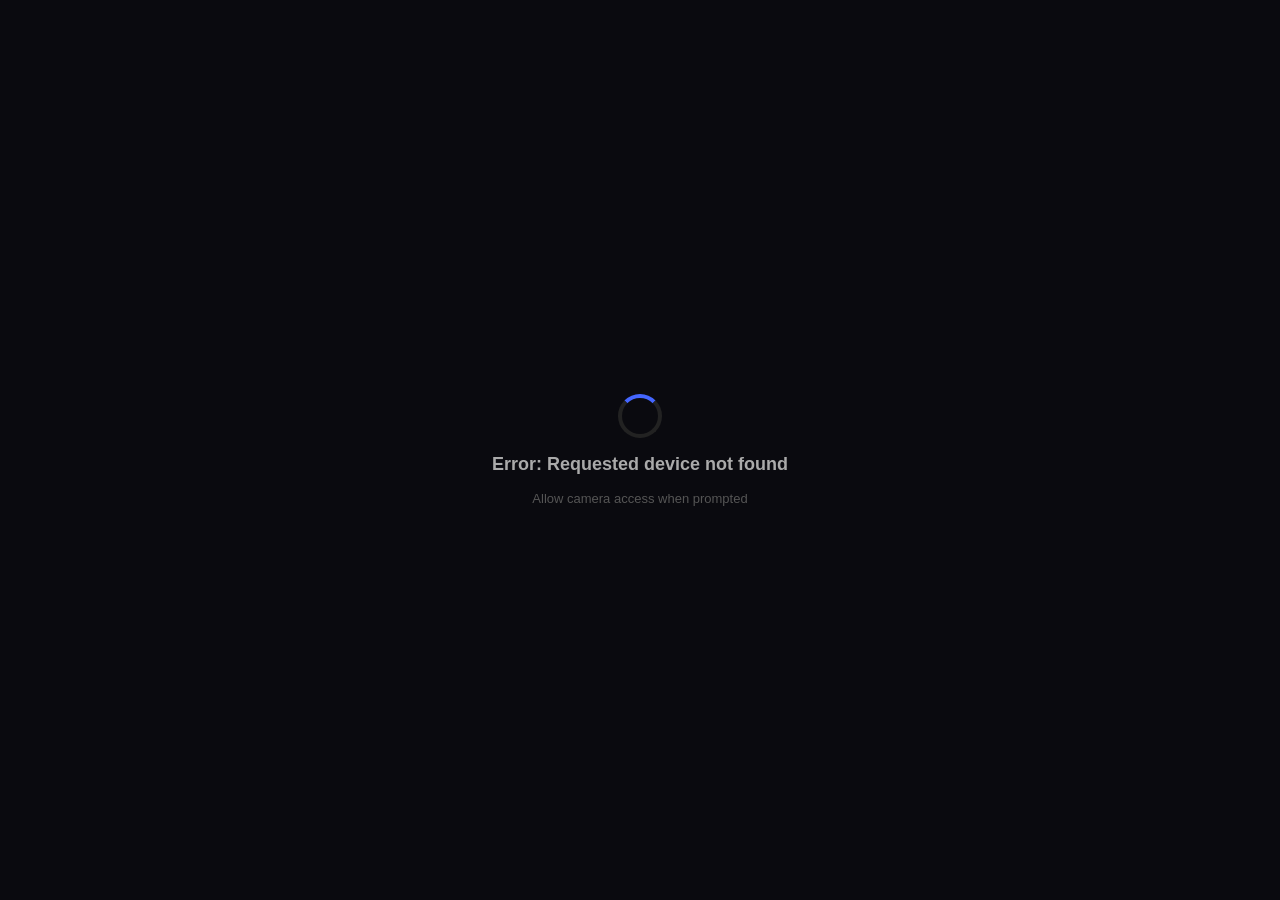
==== frontend/index.html @ 8983cec3 "canvas resized, model readded" ====
<!DOCTYPE html>
<html lang="en">

<head>
  <meta charset="UTF-8" />
  <meta name="viewport" content="width=device-width, initial-scale=1.0" />
  <title>Air Drawing - Optimized & Ultra-Smooth</title>

  <style>
    * {
      margin: 0;
      padding: 0;
      box-sizing: border-box;
    }

    body {
      background: #0a0a0f;
      color: #fff;
      font-family: 'Segoe UI', sans-serif;
      overflow: hidden;
      height: 100vh;
      display: flex;
      flex-direction: column;
    }

    /* ── Toolbar ─────────────────────────────────────────── */
    #toolbar {
      display: flex;
      align-items: center;
      gap: 8px;
      padding: 8px 14px;
      background: #141420;
      border-bottom: 1px solid #2a2a40;
      z-index: 10;
      flex-shrink: 0;
      flex-wrap: wrap;
    }

    .color-btn {
      width: 36px;
      height: 36px;
      border-radius: 6px;
      border: 2px solid #333;
      cursor: pointer;
      transition: transform 0.15s, border-color 0.15s;
    }

    .color-btn.active {
      border-color: #fff;
      transform: scale(1.2);
    }

    .tool-btn {
      padding: 6px 14px;
      border-radius: 6px;
      border: 1px solid #444;
      background: #1e1e2e;
      color: #ccc;
      cursor: pointer;
      font-size: 13px;
      transition: background 0.15s, border-color 0.15s;
    }

    .tool-btn:hover {
      background: #2a2a40;
    }

    .tool-btn.active {
      background: #2233aa;
      border-color: #4466ff;
      color: #fff;
    }

    .tool-btn.danger {
      border-color: #553;
    }

    .tool-btn.danger:hover {
      background: #332200;
    }

    .brush-control {
      display: flex;
      align-items: center;
      gap: 6px;
      font-size: 13px;
      color: #888;
    }

    .brush-control input[type=range] {
      width: 80px;
      accent-color: #4466ff;
    }

    .ocr-select {
      padding: 6px 10px;
      background: #1e1e2e;
      border: 1px solid #444;
      border-radius: 6px;
      color: #ccc;
      font-size: 13px;
    }

    .label-input {
      padding: 6px 10px;
      min-width: 180px;
      background: #111522;
      border: 1px solid #444;
      border-radius: 6px;
      color: #eee;
      font-size: 13px;
    }

    .sample-status {
      font-size: 12px;
      color: #888;
      min-width: 180px;
    }

    #mode-label {
      margin-left: auto;
      font-size: 13px;
      font-weight: 600;
      padding: 4px 12px;
      border-radius: 6px;
      background: #1a1a2e;
    }

    /* ── Canvas area ─────────────────────────────────────── */
    #canvas-wrapper {
      position: relative;
      flex: 1;
      overflow: hidden;
      background: #111;
    }

    #canvas-wrapper.focus-mode {
      background: #ffffff;
    }

    video {
      position: absolute;
      top: 0;
      left: 0;
      width: 100%;
      height: 100%;
      object-fit: cover;
      transform: scaleX(-1);
      opacity: 0.45;
      transition: opacity 0.2s ease;
    }

    #canvas-wrapper.focus-mode video {
      opacity: 0;
    }

    #draw-canvas {
      position: absolute;
      top: 0;
      left: 0;
      cursor: crosshair;
      transform-origin: top left;
    }

    #overlay-canvas {
      position: absolute;
      top: 0;
      left: 0;
      width: 100%;
      height: 100%;
      pointer-events: none;
    }

    /* ── OCR result bar ───────────────────────────────────── */
    #ocr-bar {
      display: none;
      padding: 8px 16px;
      background: #0e0e20;
      border-top: 1px solid #2a2a50;
      font-size: 14px;
      color: #00e896;
      flex-shrink: 0;
    }

    #ocr-bar span {
      color: #4466aa;
      margin-right: 8px;
      font-size: 12px;
    }

    /* ── Status / hint bar ────────────────────────────────── */
    #status-bar {
      padding: 4px 14px;
      background: #0a0a0f;
      border-top: 1px solid #1a1a2a;
      font-size: 11px;
      color: #555;
      flex-shrink: 0;
    }

    /* ── Loading overlay ──────────────────────────────────── */
    #loading {
      position: fixed;
      inset: 0;
      background: #0a0a0f;
      display: flex;
      flex-direction: column;
      align-items: center;
      justify-content: center;
      z-index: 999;
      gap: 16px;
    }

    #loading h2 {
      color: #aaa;
      font-size: 18px;
    }

    .spinner {
      width: 44px;
      height: 44px;
      border: 4px solid #222;
      border-top-color: #4466ff;
      border-radius: 50%;
      animation: spin 0.8s linear infinite;
    }

    @keyframes spin {
      to {
        transform: rotate(360deg);
      }
    }

    #conn-status {
      font-size: 11px;
      padding: 3px 8px;
      border-radius: 4px;
      background: #1a1a2e;
    }

    #conn-status.connected {
      color: #00e896;
    }

    #conn-status.disconnected {
      color: #ff4444;
    }

    /* ── Hand loss indicator ──────────────────────────────── */
    #hand-loss-indicator {
      position: absolute;
      top: 50%;
      left: 50%;
      transform: translate(-50%, -50%);
      background: rgba(255, 100, 100, 0.9);
      color: white;
      padding: 12px 24px;
      border-radius: 8px;
      font-size: 16px;
      font-weight: 600;
      display: none;
      z-index: 5;
      pointer-events: none;
    }
  </style>
</head>

<body>

  <!-- Loading overlay -->
  <div id="loading">
    <div class="spinner"></div>
    <h2>Loading optimized hand tracking...</h2>
    <p style="color:#555;font-size:13px">Allow camera access when prompted</p>
  </div>

  <!-- Toolbar -->
  <div id="toolbar">
    <!-- Colors -->
    <div id="color-btns"></div>

    <!-- Divider -->
    <div style="width:1px;height:28px;background:#333;margin:0 4px"></div>

    <!-- Tools -->
    <button class="tool-btn" id="btn-erase">Eraser</button>
    <button class="tool-btn" id="btn-undo">Undo</button>
    <button class="tool-btn" id="btn-redo">Redo</button>
    <button class="tool-btn danger" id="btn-clear">Clear</button>

    <!-- Brush size -->
    <div class="brush-control">
      <span>Brush</span>
      <input type="range" id="brush-range" min="2" max="28" value="10" />
      <span id="brush-val">10px</span>
    </div>

    <!-- OCR mode -->
    <select class="ocr-select" id="ocr-mode">
      <option value="sentence">OCR: Sentence</option>
      <option value="continuous">OCR: Continuous Append</option>
      <option value="line">OCR: Line</option>
      <option value="word">OCR: Word</option>
    </select>

    <!-- Manual OCR trigger -->
    <button class="tool-btn" id="btn-ocr" style="border-color:#336">Run OCR</button>
    <button class="tool-btn" id="btn-ocr-all" style="border-color:#446;background:#1a1a30">OCR All</button>
    <button class="tool-btn" id="btn-focus" style="border-color:#888">Focus Board</button>
    <input class="label-input" id="sample-label" type="text" placeholder="Label for training sample" />
    <button class="tool-btn" id="btn-save-sample" style="border-color:#264">Save Sample</button>
    <span class="sample-status" id="sample-status">No sample saved yet</span>

    <!-- Connection status -->
    <span id="conn-status" class="disconnected">● Offline</span>
    <span id="pan-indicator" style="font-size:11px;color:#555;padding:3px 8px;background:#1a1a2e;border-radius:4px;">Canvas: 0% → 0% ↓</span>
    <button class="tool-btn" id="btn-reset-view" style="border-color:#555;font-size:12px;">Reset View</button>
    <button class="tool-btn" id="btn-download" style="border-color:#264;font-size:12px;">⬇ Download</button>

    <!-- Mode label -->
    <div id="mode-label">◌ READY</div>
  </div>

  <!-- Main canvas area -->
  <div id="canvas-wrapper">
    <video id="webcam" autoplay playsinline muted></video>
    <canvas id="draw-canvas"></canvas>
    <canvas id="overlay-canvas"></canvas>
    <div id="hand-loss-indicator">Hand tracking lost...</div>
  </div>

  <!-- OCR result bar -->
  <div id="ocr-bar">
    <span>RECOGNIZED:</span>
    <span id="ocr-text"></span>
  </div>

  <!-- Status bar -->
  <div id="status-bar">
    INDEX finger = Draw &nbsp;|&nbsp;
    INDEX + MIDDLE = Lift pen &nbsp;|&nbsp;
    FIST = Erase &nbsp;|&nbsp;
    INDEX + MIDDLE + RING = Pan canvas &nbsp;|&nbsp;
    Auto-OCR after 2.5s pause
  </div>

  <script>
    // ═══════════════════════════════════════════════════════════════════
    // AIR DRAWING — ULTRA-OPTIMIZED VERSION
    //
    // Key optimizations:
    //   ✓ Enhanced MediaPipe parameters (higher confidence thresholds)
    //   ✓ Optimized One Euro Filter (minCutoff=1.0-1.2, beta=0.007-0.01)
    //   ✓ Multi-frame finger detection with averaging
    //   ✓ Temporal gesture smoothing with weighted history
    //   ✓ Enhanced thumb detection for better fist recognition
    //   ✓ Adaptive confidence thresholds based on movement
    //   ✓ Outlier rejection for landmark jitter
    //   ✓ Improved stroke interpolation
    // ═══════════════════════════════════════════════════════════════════

    // ── Config ─────────────────────────────────────────────────────────
    const WS_URL = (() => {
      if (window.location.protocol === "file:") {
        return "ws://localhost:8000/ws";
      }
      const host = window.location.hostname;
      if (host === "localhost" || host === "127.0.0.1") {
        return "ws://localhost:8000/ws";
      }
      if (!host) {
        return "ws://localhost:8000/ws";
      }
      const wsProtocol = window.location.protocol === "https:" ? "wss" : "ws";
      return `${wsProtocol}://${host}/ws`;
    })();

    const BACKEND_URL = (() => {
      if (window.location.origin && window.location.origin !== "null") {
        return window.location.origin;
      }
      return WS_URL
        .replace("ws://", "http://")
        .replace("wss://", "https://")
        .replace("/ws", "");
    })();

    // MediaPipe CDN URLs
    const MEDIAPIPE_CDN_MODULE = "https://cdn.jsdelivr.net/npm/@mediapipe/tasks-vision@0.10.34/vision_bundle.mjs";
    const MEDIAPIPE_CDN_WASM = "https://cdn.jsdelivr.net/npm/@mediapipe/tasks-vision@0.10.34/wasm";
    const MEDIAPIPE_LOCAL_MODULE = "/static/vendor/mediapipe/vision_bundle.mjs";
    const MEDIAPIPE_LOCAL_WASM = "/static/vendor/mediapipe/wasm";
    let visionModule = null;

    const COLORS = [
      { name: "Black", hex: "#111111", rgb: [17, 17, 17] },
      { name: "White", hex: "#ffffff", rgb: [255, 255, 255] },
      { name: "Red", hex: "#ff3333", rgb: [255, 60, 60] },
      { name: "Green", hex: "#33dd55", rgb: [60, 210, 60] },
      { name: "Blue", hex: "#4488ff", rgb: [100, 150, 255] },
      { name: "Yellow", hex: "#ffee33", rgb: [255, 230, 40] },
      { name: "Orange", hex: "#ff9922", rgb: [255, 170, 40] },
      { name: "Pink", hex: "#ff88ff", rgb: [255, 130, 200] },
      { name: "Cyan", hex: "#22eeff", rgb: [40, 230, 230] },
    ];

    // ── OPTIMIZED State ─────────────────────────────────────────────────
    const DEFAULT_BRUSH_SIZE = 10;
    const ERASER_RADIUS = 22;
    const LOST_HAND_RESET_FRAMES = 15; // Increased for better recovery
    const DRAW_DEADZONE = 0.3; // Reduced for smoother drawing
    const GESTURE_STABLE_FRAMES = 5; // Increased stability requirement
    const FINGER_THRESHOLD = 0.05; // Optimized threshold
    const FINGER_HISTORY_SIZE = 3; // Multi-frame finger averaging
    const MAX_UNDO_STEPS = 20;

    // ── Scrollable canvas config ─────────────────────────────────────────
    const VIRTUAL_W = 3840;
    const VIRTUAL_H = 2160;
    let panX = 0;
    let panY = 0;
    let panStartX = null;
    let panStartY = null;

    let brushSize = DEFAULT_BRUSH_SIZE;
    let eraserMode = false;
    let prevX = null;
    let prevY = null;
    let mode = "IDLE";
    let lastDrawT = 0;
    let lastOcrT = 0;
    let handPresent = false;
    let ws = null;
    let wsReady = false;
    let landmarker = null;
    let animId = null;
    let focusMode = false;
    let ocrInFlight = false;
    let handLossCounter = 0;
    let stableGesture = "IDLE";
    let gestureCandidate = "IDLE";
    let gestureCandidateFrames = 0;
    let continuousTextBuffer = "";
    let inFlightContinuous = false;
    let wsReconnectAttempts = 0;
    let wsReconnectTimer = null;
    let activeCanvasAction = "IDLE";
    let undoStack = [];
    let redoStack = [];

    // OPTIMIZED: Finger detection history for multi-frame averaging
    let fingerHistory = [];
    
    // OPTIMIZED: Gesture history for temporal smoothing
    let gestureHistory = [];
    const GESTURE_HISTORY_SIZE = 3;

    // OPTIMIZED: Landmark history for outlier detection
    let landmarkHistory = [];
    const LANDMARK_HISTORY_SIZE = 3;

    // ── Elements ────────────────────────────────────────────────────────
    const video = document.getElementById("webcam");
    const drawCanvas = document.getElementById("draw-canvas");
    const overCanvas = document.getElementById("overlay-canvas");
    const dCtx = drawCanvas.getContext("2d", { willReadFrequently: true });
    const oCtx = overCanvas.getContext("2d");
    const modeLabel = document.getElementById("mode-label");
    const ocrBar = document.getElementById("ocr-bar");
    const ocrText = document.getElementById("ocr-text");
    const connStatus = document.getElementById("conn-status");
    const sampleLabelInput = document.getElementById("sample-label");
    const sampleStatus = document.getElementById("sample-status");
    const eraseBtn = document.getElementById("btn-erase");
    const undoBtn = document.getElementById("btn-undo");
    const redoBtn = document.getElementById("btn-redo");
    const focusBtn = document.getElementById("btn-focus");
    const canvasWrapper = document.getElementById("canvas-wrapper");
    const handLossIndicator = document.getElementById("hand-loss-indicator");

    function resetStrokeState() {
      prevX = null;
      prevY = null;
      pointerFilter.reset();
      stableGesture = "IDLE";
      gestureCandidate = "IDLE";
      gestureCandidateFrames = 0;
      fingerHistory = [];
      gestureHistory = [];
      landmarkHistory = [];
      activeCanvasAction = "IDLE";
    }

    function breakStrokePath() {
      prevX = null;
      prevY = null;
    }

    function setEraserMode(enabled) {
      eraserMode = enabled;
      eraseBtn.classList.toggle("active", enabled);
      resetStrokeState();
    }

    function setFocusMode(enabled) {
      focusMode = enabled;
      canvasWrapper.classList.toggle("focus-mode", enabled);
      focusBtn.classList.toggle("active", enabled);

      if (enabled) {
        colorIdx = 0;
        setEraserMode(false);
        document.querySelectorAll(".color-btn").forEach(b => b.classList.remove("active"));
        colorBtns.children[colorIdx]?.classList.add("active");
      }
    }

    // ── Build color buttons ──────────────────────────────────────────────
    const colorBtns = document.getElementById("color-btns");
    colorBtns.style.cssText = "display:flex;gap:6px;align-items:center";
    COLORS.forEach((c, i) => {
      const btn = document.createElement("div");
      btn.className = "color-btn" + (i === 0 ? " active" : "");
      btn.style.background = c.hex;
      btn.title = c.name;
      btn.onclick = () => {
        colorIdx = i;
        setEraserMode(false);
        document.querySelectorAll(".color-btn").forEach(b => b.classList.remove("active"));
        btn.classList.add("active");
      };
      colorBtns.appendChild(btn);
    });

    // ── Toolbar events ───────────────────────────────────────────────────
    eraseBtn.onclick = function () {
      setEraserMode(!eraserMode);
    };
    undoBtn.onclick = () => void undoLastAction();
    redoBtn.onclick = () => void redoLastAction();

    document.getElementById("btn-clear").onclick = () => {
      pushUndoSnapshot();
      dCtx.clearRect(0, 0, VIRTUAL_W, VIRTUAL_H);
      ocrBar.style.display = "none";
      ocrText.textContent = "";
      continuousTextBuffer = "";
      lastDrawT = 0;
      resetStrokeState();
    };

    document.getElementById("brush-range").oninput = function () {
      brushSize = parseInt(this.value);
      document.getElementById("brush-val").textContent = brushSize + "px";
    };

    document.getElementById("btn-ocr").onclick = () => triggerOCR();
    document.getElementById("btn-ocr-all").onclick = () => triggerOCRAll();
    document.getElementById("btn-save-sample").onclick = () => saveCurrentSample();
    document.getElementById("btn-reset-view").onclick = () => {
      panX = 0;
      panY = 0;
      applyPan();
    };
    document.getElementById("btn-download").onclick = () => downloadCanvas();

    focusBtn.onclick = () => setFocusMode(!focusMode);

    sampleLabelInput.addEventListener("keydown", (event) => {
      if (event.key === "Enter") {
        event.preventDefault();
        saveCurrentSample();
      }
    });

    // ── Pan helpers ──────────────────────────────────────────────────────
    function applyPan() {
      drawCanvas.style.transform = `translate(${-panX}px, ${-panY}px)`;
      updatePanIndicator();
    }

    function updatePanIndicator() {
      const vpW = overCanvas.width  || canvasWrapper.clientWidth;
      const vpH = overCanvas.height || canvasWrapper.clientHeight;
      const pctX = Math.round((panX / (VIRTUAL_W - vpW)) * 100) || 0;
      const pctY = Math.round((panY / (VIRTUAL_H - vpH)) * 100) || 0;
      const el = document.getElementById("pan-indicator");
      if (el) el.textContent = `Canvas: ${pctX}% → ${pctY}% ↓`;
    }

    // ── Resize canvases to fill container ───────────────────────────────
    function resizeCanvases() {
      const wrapper = document.getElementById("canvas-wrapper");
      const W = wrapper.clientWidth;
      const H = wrapper.clientHeight;
      // draw canvas is the large virtual surface — keep its pixel size fixed
      drawCanvas.width = VIRTUAL_W;
      drawCanvas.height = VIRTUAL_H;
      // overlay canvas matches the visible viewport
      overCanvas.width = W;
      overCanvas.height = H;
      // apply current pan offset so the view stays consistent after resize
      applyPan();
    }
    resizeCanvases();
    window.addEventListener("resize", resizeCanvases);

    // ── OPTIMIZED Pointer Smoother ──────────────────────────────────────
    function smoothingFactor(deltaSeconds, cutoff) {
      const tau = 1 / (2 * Math.PI * cutoff);
      return 1 / (1 + tau / deltaSeconds);
    }

    class LowPassFilter {
      constructor() {
        this.initialized = false;
        this.value = 0;
      }

      filter(nextValue, alpha) {
        if (!this.initialized) {
          this.initialized = true;
          this.value = nextValue;
          return nextValue;
        }
        this.value = alpha * nextValue + (1 - alpha) * this.value;
        return this.value;
      }

      reset() {
        this.initialized = false;
        this.value = 0;
      }
    }

    class OneEuroFilter {
      // OPTIMIZED: Better parameters based on research
      // minCutoff: 1.0-1.2 reduces jitter at low speeds
      // beta: 0.007-0.01 reduces lag at high speeds
      // derivativeCutoff: 1.5 for smoother derivative estimation
      constructor({ minCutoff = 1.0, beta = 0.008, derivativeCutoff = 1.5 } = {}) {
        this.minCutoff = minCutoff;
        this.beta = beta;
        this.derivativeCutoff = derivativeCutoff;
        this.positionFilter = new LowPassFilter();
        this.derivativeFilter = new LowPassFilter();
        this.lastValue = null;
        this.lastTimestamp = null;
      }

      filter(value, timestampMs) {
        if (this.lastTimestamp === null) {
          this.lastTimestamp = timestampMs;
          this.lastValue = value;
          return this.positionFilter.filter(value, 1);
        }

        const deltaSeconds = Math.max((timestampMs - this.lastTimestamp) / 1000, 1 / 240);
        const rawDerivative = this.lastValue === null ? 0 : (value - this.lastValue) / deltaSeconds;
        const derivativeAlpha = smoothingFactor(deltaSeconds, this.derivativeCutoff);
        const filteredDerivative = this.derivativeFilter.filter(rawDerivative, derivativeAlpha);
        const cutoff = this.minCutoff + this.beta * Math.abs(filteredDerivative);
        const positionAlpha = smoothingFactor(deltaSeconds, cutoff);
        const filteredValue = this.positionFilter.filter(value, positionAlpha);

        this.lastTimestamp = timestampMs;
        this.lastValue = value;
        return filteredValue;
      }

      reset() {
        this.positionFilter.reset();
        this.derivativeFilter.reset();
        this.lastValue = null;
        this.lastTimestamp = null;
      }
    }

    class PointFilter {
      constructor() {
        // OPTIMIZED: Better filter parameters
        this.xFilter = new OneEuroFilter({ minCutoff: 1.0, beta: 0.008, derivativeCutoff: 1.5 });
        this.yFilter = new OneEuroFilter({ minCutoff: 1.0, beta: 0.008, derivativeCutoff: 1.5 });
      }

      filter(x, y, timestampMs) {
        return [
          Math.round(this.xFilter.filter(x, timestampMs)),
          Math.round(this.yFilter.filter(y, timestampMs)),
        ];
      }

      reset() {
        this.xFilter.reset();
        this.yFilter.reset();
      }
    }
    const pointerFilter = new PointFilter();

    function clamp(value, min, max) {
      return Math.min(max, Math.max(min, value));
    }

    // OPTIMIZED: Multi-frame finger detection with averaging
    function fingersUp(lm) {
      const pairs = [[8, 6], [12, 10], [16, 14], [20, 18]]; // [tip, pip]
      const current = pairs.map(([tip, pip]) => lm[tip].y < lm[pip].y - FINGER_THRESHOLD);
      
      // Add to history
      fingerHistory.push(current);
      if (fingerHistory.length > FINGER_HISTORY_SIZE) {
        fingerHistory.shift();
      }

      // Average across history for stability
      if (fingerHistory.length < FINGER_HISTORY_SIZE) {
        return current;
      }

      const averaged = [0, 0, 0, 0];
      for (let i = 0; i < 4; i++) {
        let count = 0;
        for (let j = 0; j < fingerHistory.length; j++) {
          if (fingerHistory[j][i]) count++;
        }
        // Require majority vote
        averaged[i] = count >= Math.ceil(FINGER_HISTORY_SIZE / 2);
      }

      return averaged;
    }

    function isThumbClosed(lm) {
      const thumbFoldedAcrossPalm = lm[4].x > lm[3].x - 0.01;
      const thumbNearPalm = Math.abs(lm[4].x - lm[2].x) < 0.12;
      const thumbBelowIndexBase = lm[4].y > lm[5].y - 0.01;
      return thumbFoldedAcrossPalm && thumbNearPalm && thumbBelowIndexBase;
    }

    function isFullFist(lm) {
      const fingerPairs = [[8, 6], [12, 10], [16, 14], [20, 18]];
      const foldedFingers = fingerPairs.every(([tip, pip]) => lm[tip].y >= lm[pip].y - 0.005);
      return foldedFingers && isThumbClosed(lm);
    }

    function classifyGesture(lm) {
      const [idx, mid, rng, pky] = fingersUp(lm);

      // Full fist = erase (check first — most distinct)
      if (isFullFist(lm)) {
        return "ERASE";
      }

      // 3 fingers up (index + middle + ring), pinky down = pan
      if (idx && mid && rng && !pky) {
        return "PAN";
      }

      // Index + middle = lift pen (break stroke, no drawing)
      if (idx && mid && !rng && !pky) {
        return "LIFT";
      }

      // Single index finger = draw
      if (idx && !mid && !rng && !pky) {
        return "DRAW";
      }

      return "IDLE";
    }

    // OPTIMIZED: Temporal gesture smoothing with weighted history
    function updateStableGesture(nextGesture) {
      // Add to gesture history
      gestureHistory.push(nextGesture);
      if (gestureHistory.length > GESTURE_HISTORY_SIZE) {
        gestureHistory.shift();
      }

      // Use weighted voting from history
      const gestureCounts = {};
      let maxCount = 0;
      let dominantGesture = nextGesture;

      for (let i = 0; i < gestureHistory.length; i++) {
        const g = gestureHistory[i];
        const weight = i + 1; // More recent frames have higher weight
        gestureCounts[g] = (gestureCounts[g] || 0) + weight;
        
        if (gestureCounts[g] > maxCount) {
          maxCount = gestureCounts[g];
          dominantGesture = g;
        }
      }

      // Update candidate tracking
      if (gestureCandidate === dominantGesture) {
        gestureCandidateFrames += 1;
      } else {
        gestureCandidate = dominantGesture;
        gestureCandidateFrames = 1;
      }

      // Require more frames to switch from current stable gesture (hysteresis)
      const requiredFrames = (stableGesture === dominantGesture) ? 2 : GESTURE_STABLE_FRAMES;

      if (gestureCandidateFrames >= requiredFrames) {
        stableGesture = dominantGesture;
      }

      return stableGesture;
    }

    // OPTIMIZED: Outlier rejection for landmark jitter
    function isLandmarkOutlier(lm) {
      if (landmarkHistory.length < 2) {
        return false;
      }

      // Check index finger tip position variance
      const tip = lm[8];
      let sumDist = 0;
      
      for (let i = 0; i < landmarkHistory.length; i++) {
        const prev = landmarkHistory[i][8];
        const dist = Math.hypot(tip.x - prev.x, tip.y - prev.y);
        sumDist += dist;
      }

      const avgDist = sumDist / landmarkHistory.length;
      
      // Reject if movement is too sudden (likely jitter)
      return avgDist > 0.15; // 15% of frame dimension
    }

    function addToLandmarkHistory(lm) {
      landmarkHistory.push(lm);
      if (landmarkHistory.length > LANDMARK_HISTORY_SIZE) {
        landmarkHistory.shift();
      }
    }

    // ── Set mode label ───────────────────────────────────────────────────
    function setMode(m) {
      mode = m;
      const map = {
        DRAW:  { text: "● DRAWING",  color: "#00dd55" },
        ERASE: { text: "◌ ERASING",  color: "#2255ff" },
        LIFT:  { text: "✦ PEN UP",   color: "#00cccc" },
        PAN:   { text: "✊ PANNING",  color: "#ffaa00" },
        IDLE:  { text: "◌ READY",    color: "#555"    },
      };
      const entry = map[m] || map.IDLE;
      modeLabel.textContent = entry.text;
      modeLabel.style.color = entry.color;
    }

    function resolvePointerAction(gesture) {
      if (gesture === "ERASE") return "ERASE";
      if (gesture === "DRAW")  return eraserMode ? "ERASE" : "DRAW";
      if (gesture === "LIFT")  return "LIFT";
      if (gesture === "PAN")   return "PAN";
      return "IDLE";
    }

    function pushUndoSnapshot() {
      try {
        undoStack.push(drawCanvas.toDataURL("image/png"));
        if (undoStack.length > MAX_UNDO_STEPS) {
          undoStack.shift();
        }
        redoStack = [];
      } catch (error) {
        console.warn("Could not save undo snapshot:", error);
      }
    }

    function restoreCanvasFromDataUrl(dataUrl) {
      return new Promise((resolve, reject) => {
        const img = new Image();
        img.onload = () => {
          dCtx.clearRect(0, 0, drawCanvas.width, drawCanvas.height);
          dCtx.globalCompositeOperation = "source-over";
          dCtx.drawImage(img, 0, 0, drawCanvas.width, drawCanvas.height);
          resolve();
        };
        img.onerror = () => reject(new Error("Could not restore canvas state"));
        img.src = dataUrl;
      });
    }

    async function undoLastAction() {
      if (!undoStack.length) {
        modeLabel.textContent = "NOTHING TO UNDO";
        modeLabel.style.color = "#ffcc66";
        return;
      }

      try {
        redoStack.push(drawCanvas.toDataURL("image/png"));
        if (redoStack.length > MAX_UNDO_STEPS) {
          redoStack.shift();
        }
      } catch (error) {
        console.warn("Could not save redo snapshot:", error);
      }

      const snapshot = undoStack.pop();
      try {
        await restoreCanvasFromDataUrl(snapshot);
        breakStrokePath();
        activeCanvasAction = "IDLE";
        setMode("IDLE");
      } catch (error) {
        console.warn(error);
      }
    }

    async function redoLastAction() {
      if (!redoStack.length) {
        modeLabel.textContent = "NOTHING TO REDO";
        modeLabel.style.color = "#ffcc66";
        return;
      }

      try {
        undoStack.push(drawCanvas.toDataURL("image/png"));
        if (undoStack.length > MAX_UNDO_STEPS) {
          undoStack.shift();
        }
      } catch (error) {
        console.warn("Could not save undo snapshot:", error);
      }

      const snapshot = redoStack.pop();
      try {
        await restoreCanvasFromDataUrl(snapshot);
        breakStrokePath();
        activeCanvasAction = "IDLE";
        setMode("IDLE");
      } catch (error) {
        console.warn(error);
      }
    }

    function beginCanvasAction(action) {
      if (action !== "DRAW" && action !== "ERASE") {
        activeCanvasAction = action;
        return;
      }

      if (activeCanvasAction !== action) {
        pushUndoSnapshot();
      }
      activeCanvasAction = action;
    }

    function eraseAtPoint(cx, cy, nowSec) {
      beginCanvasAction("ERASE");
      setMode("ERASE");
      breakStrokePath();
      // offset to virtual canvas coordinates
      const vx = cx + panX;
      const vy = cy + panY;
      dCtx.globalCompositeOperation = "destination-out";
      dCtx.beginPath();
      dCtx.arc(vx, vy, ERASER_RADIUS, 0, Math.PI * 2);
      dCtx.fill();
      dCtx.globalCompositeOperation = "source-over";
      oCtx.strokeStyle = "#3355ff";
      oCtx.lineWidth = 2;
      oCtx.beginPath();
      oCtx.arc(cx, cy, ERASER_RADIUS, 0, Math.PI * 2);
      oCtx.stroke();
      lastDrawT = nowSec;
    }

    function drawAtPoint(cx, cy, nowSec) {
      beginCanvasAction("DRAW");
      setMode("DRAW");
      // offset to virtual canvas coordinates
      const vx = cx + panX;
      const vy = cy + panY;
      dCtx.globalCompositeOperation = "source-over";

      const col = COLORS[colorIdx].rgb;
      dCtx.strokeStyle = `rgb(${col[0]},${col[1]},${col[2]})`;
      dCtx.fillStyle = `rgb(${col[0]},${col[1]},${col[2]})`;
      dCtx.lineWidth = brushSize;
      dCtx.lineCap = "round";
      dCtx.lineJoin = "round";

      if (prevX === null) {
        prevX = vx;
        prevY = vy;
      }

      const dx = vx - prevX;
      const dy = vy - prevY;
      const dist = Math.hypot(dx, dy);

      if (dist >= DRAW_DEADZONE) {
        dCtx.beginPath();
        dCtx.moveTo(prevX, prevY);
        dCtx.lineTo(vx, vy);
        dCtx.stroke();

        if (dist > 12) {
          const steps = Math.ceil(dist / 6);
          for (let i = 1; i <= steps; i++) {
            const t = i / steps;
            const ix = prevX + dx * t;
            const iy = prevY + dy * t;
            dCtx.beginPath();
            dCtx.arc(ix, iy, brushSize / 2, 0, Math.PI * 2);
            dCtx.fill();
          }
        } else {
          dCtx.beginPath();
          dCtx.arc(vx, vy, brushSize / 2, 0, Math.PI * 2);
          dCtx.fill();
        }

        prevX = vx;
        prevY = vy;
      }

      lastDrawT = nowSec;

      // cursor overlay is always in screen space
      oCtx.strokeStyle = "#000";
      oCtx.lineWidth = 2;
      oCtx.beginPath();
      oCtx.arc(cx, cy, brushSize / 2 + 2, 0, Math.PI * 2);
      oCtx.stroke();
      oCtx.fillStyle = `rgb(${col.join(",")})`;
      oCtx.beginPath();
      oCtx.arc(cx, cy, brushSize / 2, 0, Math.PI * 2);
      oCtx.fill();
    }

    // ── Auto OCR logic ───────────────────────────────────────────────────
    // Fires only when:
    //   1. No drawing activity for 3.5s
    //   2. Hand has been absent/idle for at least 2s (not mid-writing)
    //   3. At least 6s since last OCR run
    let lastHandActiveT = 0; // updated every frame a hand is detected

    function checkAutoOCR() {
      const now = Date.now() / 1000;
      const inactiveLongEnough = lastDrawT > 0 && (now - lastDrawT) > 3.5;
      const handGoneEnough = (now - lastHandActiveT) > 2.0;
      const cooldownPassed = (now - lastOcrT) > 6.0;

      if (!ocrInFlight && inactiveLongEnough && handGoneEnough && cooldownPassed) {
        if (canvasHasInk()) {
          triggerOCR();
          lastDrawT = 0;
        }
      }
    }

    function canvasHasInk() {
      const vpW = overCanvas.width;
      const vpH = overCanvas.height;
      const data = dCtx.getImageData(panX, panY, vpW, vpH).data;
      for (let i = 3; i < data.length; i += 4) {
        if (data[i] > 20) return true;
      }
      return false;
    }

    function buildOcrImage() {
      const vpW = overCanvas.width;
      const vpH = overCanvas.height;
      const src = dCtx.getImageData(panX, panY, vpW, vpH);
      const out = new ImageData(src.width, src.height);

      for (let i = 0; i < src.data.length; i += 4) {
        const alpha = src.data[i + 3];
        if (alpha > 20) {
          out.data[i] = 0;
          out.data[i + 1] = 0;
          out.data[i + 2] = 0;
          out.data[i + 3] = alpha;
        }
      }

      const offscreen = document.createElement("canvas");
      offscreen.width = src.width;
      offscreen.height = src.height;
      const offscreenCtx = offscreen.getContext("2d");
      offscreenCtx.fillStyle = "#ffffff";
      offscreenCtx.fillRect(0, 0, offscreen.width, offscreen.height);
      offscreenCtx.putImageData(out, 0, 0);
      return offscreen.toDataURL("image/png");
    }

    function buildRawCanvasImage() {
      const vpW = overCanvas.width;
      const vpH = overCanvas.height;
      const offscreen = document.createElement("canvas");
      offscreen.width = vpW;
      offscreen.height = vpH;
      const offscreenCtx = offscreen.getContext("2d");
      offscreenCtx.fillStyle = "#ffffff";
      offscreenCtx.fillRect(0, 0, vpW, vpH);
      // draw only the visible viewport region from the virtual canvas
      offscreenCtx.drawImage(drawCanvas, panX, panY, vpW, vpH, 0, 0, vpW, vpH);
      return offscreen.toDataURL("image/png");
    }

    // ── Download canvas ──────────────────────────────────────────────────
    function downloadCanvas() {
      // Find the bounding box of all ink on the virtual canvas
      const src = dCtx.getImageData(0, 0, VIRTUAL_W, VIRTUAL_H);
      const data = src.data;

      let minX = VIRTUAL_W, minY = VIRTUAL_H, maxX = -1, maxY = -1;
      for (let y = 0; y < VIRTUAL_H; y++) {
        for (let x = 0; x < VIRTUAL_W; x++) {
          if (data[(y * VIRTUAL_W + x) * 4 + 3] > 20) {
            if (x < minX) minX = x;
            if (y < minY) minY = y;
            if (x > maxX) maxX = x;
            if (y > maxY) maxY = y;
          }
        }
      }

      if (maxX < 0) {
        alert("Nothing to download — draw something first.");
        return;
      }

      // Add padding around ink
      const pad = 40;
      minX = Math.max(0, minX - pad);
      minY = Math.max(0, minY - pad);
      maxX = Math.min(VIRTUAL_W - 1, maxX + pad);
      maxY = Math.min(VIRTUAL_H - 1, maxY + pad);

      const cropW = maxX - minX + 1;
      const cropH = maxY - minY + 1;

      const offscreen = document.createElement("canvas");
      offscreen.width = cropW;
      offscreen.height = cropH;
      const offCtx = offscreen.getContext("2d");
      offCtx.fillStyle = "#ffffff";
      offCtx.fillRect(0, 0, cropW, cropH);
      offCtx.drawImage(drawCanvas, minX, minY, cropW, cropH, 0, 0, cropW, cropH);

      const link = document.createElement("a");
      link.download = `airdraw_${new Date().toISOString().slice(0,19).replace(/[:T]/g, "-")}.png`;
      link.href = offscreen.toDataURL("image/png");
      link.click();
    }

    // ── OCR All: scan the full virtual canvas for ink ────────────────────
    function buildOcrImageAll() {
      // Read the entire virtual canvas
      const src = dCtx.getImageData(0, 0, VIRTUAL_W, VIRTUAL_H);
      const out = new ImageData(src.width, src.height);

      let hasInk = false;
      for (let i = 0; i < src.data.length; i += 4) {
        const alpha = src.data[i + 3];
        if (alpha > 20) {
          out.data[i] = 0;
          out.data[i + 1] = 0;
          out.data[i + 2] = 0;
          out.data[i + 3] = alpha;
          hasInk = true;
        }
      }

      if (!hasInk) return null;

      const offscreen = document.createElement("canvas");
      offscreen.width = src.width;
      offscreen.height = src.height;
      const offscreenCtx = offscreen.getContext("2d");
      offscreenCtx.fillStyle = "#ffffff";
      offscreenCtx.fillRect(0, 0, offscreen.width, offscreen.height);
      offscreenCtx.putImageData(out, 0, 0);
      return offscreen.toDataURL("image/png");
    }

    async function triggerOCRAll() {
      if (ocrInFlight) return;
      if (!wsReady) {
        ocrText.textContent = "Not connected to server";
        ocrBar.style.display = "block";
        return;
      }

      const b64 = buildOcrImageAll();
      if (!b64) {
        ocrText.textContent = "Nothing written on canvas";
        ocrBar.style.display = "block";
        return;
      }

      try {
        ocrInFlight = true;
        inFlightContinuous = false;
        const mode_val = document.getElementById("ocr-mode").value === "continuous"
          ? "sentence"
          : document.getElementById("ocr-mode").value;

        lastOcrT = Date.now() / 1000;
        ws.send(JSON.stringify({
          type: "ocr",
          mode: mode_val,
          image: b64,
          source_image: b64,
          preprocessed: true,
        }));
        ocrText.textContent = "Scanning full canvas...";
        ocrBar.style.display = "block";
      } catch (error) {
        ocrInFlight = false;
        ocrText.textContent = `OCR All failed: ${error.message}`;
        ocrBar.style.display = "block";
      }
    }

    function getOcrTargetSize(mode, cropped) {
      if (mode === "word") {
        return {
          width: Math.max(320, Math.round(cropped.width * 1.35)),
          height: Math.max(120, Math.round(cropped.height * 1.35)),
        };
      }
      if (mode === "line") {
        return {
          width: Math.max(640, Math.round(cropped.width * 1.4)),
          height: Math.max(180, Math.round(cropped.height * 1.45)),
        };
      }
      return {
        width: Math.max(960, Math.round(cropped.width * 1.5)),
        height: Math.max(240, Math.round(cropped.height * 1.6)),
      };
    }

    function cropInkCanvas(canvas, padding = 20) {
      const ctx = canvas.getContext("2d");
      const { width, height } = canvas;
      const src = ctx.getImageData(0, 0, width, height);
      const data = src.data;

      let minX = width;
      let minY = height;
      let maxX = -1;
      let maxY = -1;

      for (let y = 0; y < height; y++) {
        for (let x = 0; x < width; x++) {
          const alpha = data[(y * width + x) * 4 + 3];
          if (alpha > 20) {
            if (x < minX) minX = x;
            if (y < minY) minY = y;
            if (x > maxX) maxX = x;
            if (y > maxY) maxY = y;
          }
        }
      }

      if (maxX < 0 || maxY < 0) {
        return null;
      }

      minX = Math.max(0, minX - padding);
      minY = Math.max(0, minY - padding);
      maxX = Math.min(width - 1, maxX + padding);
      maxY = Math.min(height - 1, maxY + padding);

      const cropW = maxX - minX + 1;
      const cropH = maxY - minY + 1;
      const cropped = document.createElement("canvas");
      cropped.width = cropW;
      cropped.height = cropH;
      cropped.getContext("2d").putImageData(
        ctx.getImageData(minX, minY, cropW, cropH),
        0,
        0
      );
      return cropped;
    }

    function buildTrainingImage(mode = "sentence") {
      const maskDataUrl = buildOcrImage();
      const img = new Image();

      return new Promise((resolve, reject) => {
        img.onload = () => {
          const temp = document.createElement("canvas");
          temp.width = img.width;
          temp.height = img.height;
          const tempCtx = temp.getContext("2d");
          tempCtx.drawImage(img, 0, 0);

          const cropped = cropInkCanvas(temp, 24);
          if (!cropped) {
            reject(new Error("No handwriting found"));
            return;
          }

          const target = getOcrTargetSize(mode, cropped);
          const finalCanvas = document.createElement("canvas");
          finalCanvas.width = target.width;
          finalCanvas.height = target.height;
          const finalCtx = finalCanvas.getContext("2d");
          finalCtx.fillStyle = "#ffffff";
          finalCtx.fillRect(0, 0, finalCanvas.width, finalCanvas.height);
          finalCtx.imageSmoothingEnabled = true;
          const maxInkWidth = Math.round(finalCanvas.width * 0.84);
          const maxInkHeight = Math.round(finalCanvas.height * 0.72);
          const scale = Math.min(maxInkWidth / cropped.width, maxInkHeight / cropped.height);
          const drawWidth = Math.max(1, Math.round(cropped.width * scale));
          const drawHeight = Math.max(1, Math.round(cropped.height * scale));
          const dx = Math.round((finalCanvas.width - drawWidth) / 2);
          const dy = Math.round((finalCanvas.height - drawHeight) / 2);
          finalCtx.drawImage(cropped, dx, dy, drawWidth, drawHeight);
          resolve(finalCanvas.toDataURL("image/png"));
        };
        img.onerror = () => reject(new Error("Could not prepare training image"));
        img.src = maskDataUrl;
      });
    }

    // ── OCR: send canvas to backend ──────────────────────────────────────
    async function triggerOCR() {
      if (ocrInFlight) {
        return;
      }
      if (!wsReady) {
        ocrText.textContent = "Not connected to server";
        ocrBar.style.display = "block";
        return;
      }
      if (!canvasHasInk()) {
        ocrText.textContent = "Draw some text first";
        ocrBar.style.display = "block";
        return;
      }
      try {
        ocrInFlight = true;
        const mode_select = document.getElementById("ocr-mode").value;
        inFlightContinuous = (mode_select === "continuous");
        const mode_val = inFlightContinuous ? "word" : mode_select;

        const b64 = await buildTrainingImage(mode_val);
        const sourceImage = buildRawCanvasImage();
        lastOcrT = Date.now() / 1000;
        ws.send(JSON.stringify({
          type: "ocr",
          mode: mode_val,
          image: b64,
          source_image: sourceImage,
          preprocessed: true,
        }));
        ocrText.textContent = inFlightContinuous ? (continuousTextBuffer + " " + "Recognizing...").trim() : "Recognizing...";
        ocrBar.style.display = "block";
      } catch (error) {
        ocrInFlight = false;
        ocrText.textContent = `Could not prepare handwriting: ${error.message}`;
        ocrBar.style.display = "block";
      }
    }

    function setSampleStatus(message, color = "#888") {
      sampleStatus.textContent = message;
      sampleStatus.style.color = color;
    }

    async function saveCurrentSample() {
      const text = sampleLabelInput.value.trim();
      if (!text) {
        setSampleStatus("Enter the correct text before saving", "#ff8888");
        sampleLabelInput.focus();
        return;
      }
      if (!canvasHasInk()) {
        setSampleStatus("Draw something first, then save the sample", "#ff8888");
        return;
      }

      const rawMode = document.getElementById("ocr-mode").value;
      const saveMode = rawMode === "continuous" ? "word" : rawMode;
      setSampleStatus("Preparing sample...", "#88aaff");

      try {
        const image = await buildTrainingImage(saveMode);
        const response = await fetch(`${BACKEND_URL}/api/samples`, {
          method: "POST",
          headers: { "Content-Type": "application/json" },
          body: JSON.stringify({
            image,
            text,
            source: "browser-ui",
            mode: saveMode,
          }),
        });

        const result = await response.json();
        if (!response.ok) {
          throw new Error(result.detail || "Could not save sample");
        }

        setSampleStatus(`Saved sample: ${text}`, "#00e896");
        sampleLabelInput.value = "";
      } catch (error) {
        setSampleStatus(error.message || "Could not save sample", "#ff8888");
      }
    }

    // WebSocket connection with exponential backoff
    function connectWS() {
      if (wsReconnectTimer) {
        clearTimeout(wsReconnectTimer);
        wsReconnectTimer = null;
      }

      try {
        ws = new WebSocket(WS_URL);

        ws.onopen = () => {
          wsReady = true;
          wsReconnectAttempts = 0;
          connStatus.textContent = "● Connected";
          connStatus.className = "connected";
          console.log("WS connected to", WS_URL);
        };

        ws.onclose = () => {
          wsReady = false;
          ocrInFlight = false;
          connStatus.textContent = "● Offline";
          connStatus.className = "disconnected";

          wsReconnectAttempts++;
          const delay = Math.min(1000 * Math.pow(2, wsReconnectAttempts - 1), 30000);
          console.log(`WS reconnecting in ${delay}ms (attempt ${wsReconnectAttempts})`);
          wsReconnectTimer = setTimeout(connectWS, delay);
        };

        ws.onerror = (e) => {
          console.warn("WS error (server may be offline):", e);
          wsReady = false;
          ocrInFlight = false;
        };

        ws.onmessage = (event) => {
          const msg = JSON.parse(event.data);
          if (msg.type === "ocr_result") {
            ocrInFlight = false;
            if (msg.success && msg.text) {
              if (inFlightContinuous) {
                continuousTextBuffer = (continuousTextBuffer + " " + msg.text).trim();
                ocrText.textContent = continuousTextBuffer;
                dCtx.clearRect(0, 0, drawCanvas.width, drawCanvas.height);
                resetStrokeState();
              } else {
                ocrText.textContent = msg.text;
              }
              ocrBar.style.display = "block";
            } else {
              ocrText.textContent = inFlightContinuous ? (continuousTextBuffer + " [Could not recognize]") : "Could not recognize — try writing larger";
              ocrBar.style.display = "block";
            }
          } else if (msg.type === "error") {
            ocrInFlight = false;
            ocrText.textContent = msg.message || "OCR failed";
            ocrBar.style.display = "block";
          }
        };
      } catch (e) {
        console.warn("WS connection failed:", e);
        wsReady = false;
        ocrInFlight = false;

        wsReconnectAttempts++;
        const delay = Math.min(3000 * wsReconnectAttempts, 30000);
        wsReconnectTimer = setTimeout(connectWS, delay);
      }
    }

    // ── MediaPipe setup ──────────────────────────────────────────────────
    async function ensureMediaPipeLoaded() {
      if (visionModule?.FilesetResolver && visionModule?.HandLandmarker) {
        return visionModule;
      }

      // Try CDN first
      try {
        document.querySelector("#loading h2").textContent = "Loading hand model (CDN)...";
        visionModule = await import(MEDIAPIPE_CDN_MODULE);
        if (visionModule?.FilesetResolver && visionModule?.HandLandmarker) {
          console.log("MediaPipe loaded from CDN");
          return visionModule;
        }
      } catch (error) {
        console.warn("CDN import failed, trying local vendor:", error);
      }

      // Fall back to local vendor bundle
      try {
        document.querySelector("#loading h2").textContent = "Loading hand model (local)...";
        visionModule = await import(MEDIAPIPE_LOCAL_MODULE);
        if (visionModule?.FilesetResolver && visionModule?.HandLandmarker) {
          console.log("MediaPipe loaded from local vendor");
          visionModule.__useLocalWasm = true;
          return visionModule;
        }
      } catch (error) {
        console.warn("Local vendor import failed:", error);
      }

      throw new Error("MediaPipe could not be loaded. Check your internet connection.");
    }

    async function setupMediaPipe() {
      const visionLib = await ensureMediaPipeLoaded();
      const { HandLandmarker, FilesetResolver } = visionLib;

      if (!HandLandmarker || !FilesetResolver) {
        throw new Error("MediaPipe Tasks loaded incorrectly. Check the browser console for CDN errors.");
      }

      const wasmPath = visionLib.__useLocalWasm ? MEDIAPIPE_LOCAL_WASM : MEDIAPIPE_CDN_WASM;
      const vision = await FilesetResolver.forVisionTasks(wasmPath);

      // OPTIMIZED: Enhanced MediaPipe parameters
      landmarker = await HandLandmarker.createFromOptions(vision, {
        baseOptions: {
          modelAssetPath: "https://storage.googleapis.com/mediapipe-models/hand_landmarker/hand_landmarker/float16/1/hand_landmarker.task",
          delegate: "GPU",
        },
        runningMode: "VIDEO",
        numHands: 1,
        // OPTIMIZED: Higher confidence thresholds for better stability
        minHandDetectionConfidence: 0.65,  // Increased from 0.5
        minHandPresenceConfidence: 0.65,   // Increased from 0.5
        minTrackingConfidence: 0.65,       // Increased from 0.5
      });

      console.log("MediaPipe ready with optimized parameters");
    }

    // ── Webcam setup ─────────────────────────────────────────────────────
    async function setupCamera() {
      const hostname = window.location.hostname;
      const isLocalHost = hostname === "localhost" || hostname === "127.0.0.1" || hostname === "::1" || hostname === "0.0.0.0";

      if (!window.isSecureContext && !isLocalHost) {
        throw new Error("Camera access needs localhost or HTTPS. Open the app from http://localhost:8000, not from a file path.");
      }

      const constraints = {
        video: { width: 1280, height: 720, facingMode: "user" },
        audio: false,
      };

      const mediaDevices = typeof navigator !== "undefined" ? navigator.mediaDevices : null;

      let stream;
      if (mediaDevices && typeof mediaDevices.getUserMedia === "function") {
        stream = await mediaDevices.getUserMedia(constraints);
      } else {
        const legacyGetUserMedia =
          (typeof navigator !== "undefined" && (navigator.getUserMedia || navigator.webkitGetUserMedia || navigator.mozGetUserMedia)) ||
          null;

        if (!legacyGetUserMedia) {
          throw new Error("This browser or context does not expose a camera API. Open http://localhost:8000 in a modern browser and allow camera access.");
        }

        stream = await new Promise((resolve, reject) => {
          legacyGetUserMedia.call(navigator, constraints, resolve, reject);
        });
      }

      video.srcObject = stream;
      video.autoplay = true;
      video.muted = true;
      video.playsInline = true;
      await new Promise(resolve => video.onloadedmetadata = resolve);
      video.play();
    }

    // ── Draw skeleton on overlay canvas ─────────────────────────────────
    function drawSkeleton(lm, W, H) {
      const conns = [
        [0, 1], [1, 2], [2, 3], [3, 4],
        [0, 5], [5, 6], [6, 7], [7, 8],
        [0, 9], [9, 10], [10, 11], [11, 12],
        [0, 13], [13, 14], [14, 15], [15, 16],
        [0, 17], [17, 18], [18, 19], [19, 20],
        [5, 9], [9, 13], [13, 17],
      ];
      oCtx.strokeStyle = "rgba(0,200,0,0.6)";
      oCtx.lineWidth = 1.5;
      for (const [a, b] of conns) {
        oCtx.beginPath();
        oCtx.moveTo((1 - lm[a].x) * W, lm[a].y * H);
        oCtx.lineTo((1 - lm[b].x) * W, lm[b].y * H);
        oCtx.stroke();
      }
      for (let i = 0; i < 21; i++) {
        const x = (1 - lm[i].x) * W;
        const y = lm[i].y * H;
        oCtx.beginPath();
        oCtx.arc(x, y, i === 8 ? 7 : 3, 0, Math.PI * 2);
        oCtx.fillStyle = i === 8 ? "#00ff66" : "#008800";
        oCtx.fill();
      }
    }

    // ── Main render loop ─────────────────────────────────────────────────
    let lastVideoTime = -1;

    function renderLoop() {
      animId = requestAnimationFrame(renderLoop);

      if (!landmarker || video.readyState < 2) return;

      const W = overCanvas.width;
      const H = overCanvas.height;
      const now = performance.now();

      if (video.currentTime === lastVideoTime) return;
      lastVideoTime = video.currentTime;

      const result = landmarker.detectForVideo(video, now);
      oCtx.clearRect(0, 0, W, H);

      const nowSec = Date.now() / 1000;

      if (result.landmarks && result.landmarks.length > 0) {
        const lm = result.landmarks[0];
        
        // OPTIMIZED: Check for outliers before processing
        if (isLandmarkOutlier(lm)) {
          // Skip this frame if it's likely jitter
          return;
        }

        addToLandmarkHistory(lm);
        drawSkeleton(lm, W, H);
        handPresent = true;
        handLossCounter = 0;
        lastHandActiveT = Date.now() / 1000;
        handLossIndicator.style.display = "none";

        const rawX = clamp(Math.round((1 - lm[8].x) * W), 0, W - 1);
        const rawY = clamp(Math.round(lm[8].y * H), 0, H - 1);
        const [cx, cy] = pointerFilter.filter(rawX, rawY, now);
        const gesture = updateStableGesture(classifyGesture(lm));
        const action = resolvePointerAction(gesture);

        // ── Gesture → draw ───────────────────────────────────────────
        if (action === "ERASE") {
          panStartX = null; panStartY = null;
          eraseAtPoint(cx, cy, nowSec);

        } else if (action === "DRAW") {
          panStartX = null; panStartY = null;
          drawAtPoint(cx, cy, nowSec);

        } else if (action === "PAN") {
          breakStrokePath();
          activeCanvasAction = "PAN";
          setMode("PAN");

          // use palm center (landmark 9) for pan — more stable than fingertip
          const palmScreenX = clamp(Math.round((1 - lm[9].x) * W), 0, W - 1);
          const palmScreenY = clamp(Math.round(lm[9].y * H), 0, H - 1);

          if (panStartX !== null) {
            const dx = palmScreenX - panStartX;
            const dy = palmScreenY - panStartY;
            panX = Math.max(0, Math.min(VIRTUAL_W - W, panX - dx));
            panY = Math.max(0, Math.min(VIRTUAL_H - H, panY - dy));
            applyPan();
          }
          panStartX = palmScreenX;
          panStartY = palmScreenY;

          // draw open-palm indicator on overlay
          oCtx.strokeStyle = "#ffaa00";
          oCtx.lineWidth = 2;
          oCtx.beginPath();
          oCtx.arc(cx, cy, 18, 0, Math.PI * 2);
          oCtx.stroke();

        } else if (action === "LIFT") {
          panStartX = null; panStartY = null;
          activeCanvasAction = "LIFT";
          setMode("LIFT");
          breakStrokePath();
          // small crosshair cursor to show pen is lifted
          oCtx.strokeStyle = "#00cccc";
          oCtx.lineWidth = 2;
          oCtx.beginPath();
          oCtx.moveTo(cx - 10, cy); oCtx.lineTo(cx + 10, cy);
          oCtx.moveTo(cx, cy - 10); oCtx.lineTo(cx, cy + 10);
          oCtx.stroke();

        } else {
          panStartX = null; panStartY = null;
          activeCanvasAction = "IDLE";
          setMode("IDLE");
          breakStrokePath();
        }

      } else {
        // Hand loss recovery
        handPresent = false;
        handLossCounter++;
        panStartX = null;
        panStartY = null;

        // Show indicator after a few frames, before full reset
        if (handLossCounter >= 6 && handLossCounter < LOST_HAND_RESET_FRAMES) {
          handLossIndicator.style.display = "block";
        }

        // Only reset after extended loss
        if (handLossCounter >= LOST_HAND_RESET_FRAMES) {
          setMode("IDLE");
          resetStrokeState();
          handLossIndicator.style.display = "none";
        }
      }

      checkAutoOCR();
    }

    // ── Init ─────────────────────────────────────────────────────────────
    async function init() {
      try {
        await setupCamera();
        await setupMediaPipe();
        document.getElementById("loading").style.display = "none";
        connectWS();
        renderLoop();
      } catch (err) {
        document.querySelector("#loading h2").textContent = "Error: " + err.message;
        console.error(err);
      }
    }

    init();
  </script>
</body>

</html>
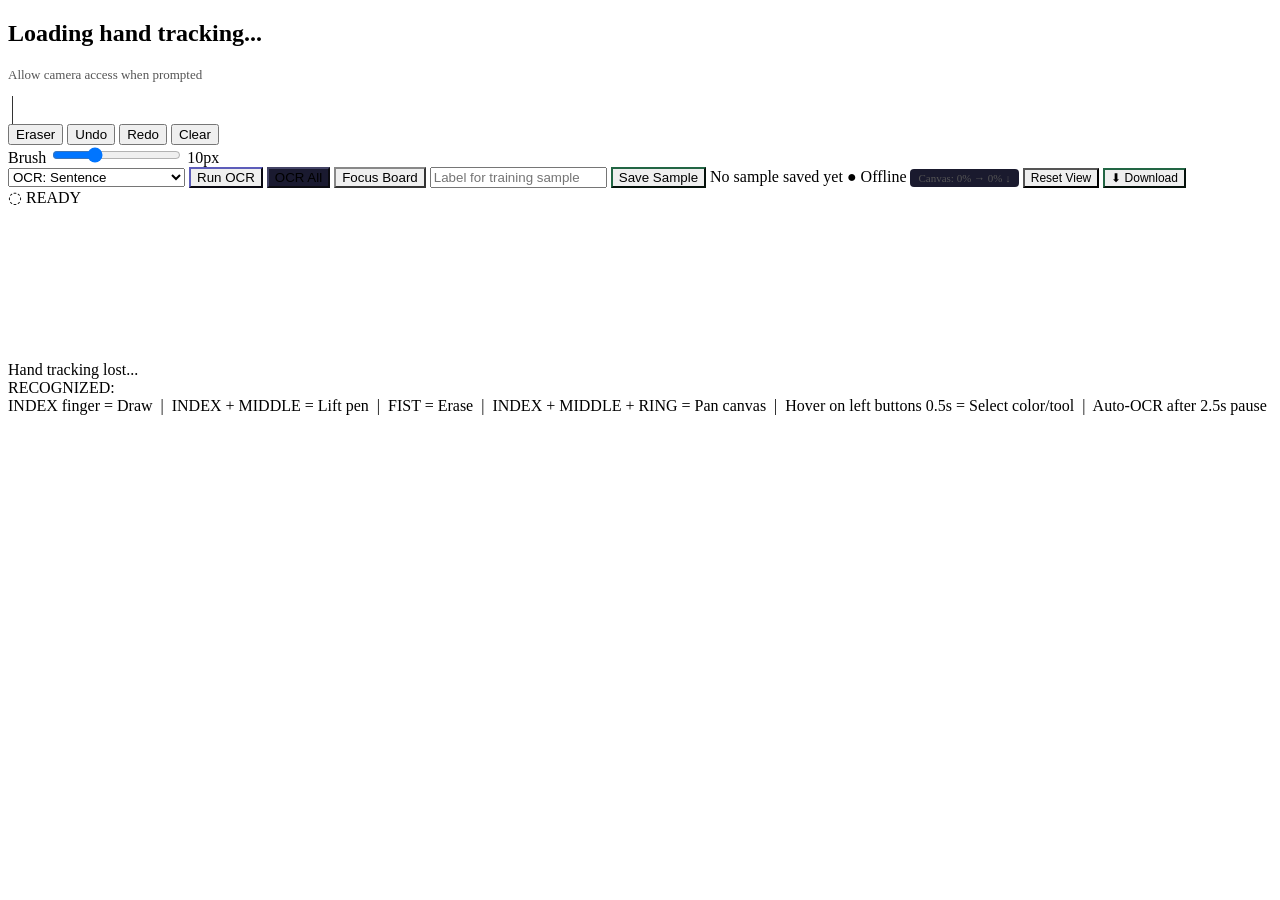
==== commit 6434e3b5: "the files structed changed" ====
--- a/frontend/index.html
+++ b/frontend/index.html
@@ -4,298 +4,43 @@
 <head>
   <meta charset="UTF-8" />
   <meta name="viewport" content="width=device-width, initial-scale=1.0" />
-  <title>Air Drawing - Optimized & Ultra-Smooth</title>
-
-  <style>
-    * {
-      margin: 0;
-      padding: 0;
-      box-sizing: border-box;
-    }
-
-    body {
-      background: #0a0a0f;
-      color: #fff;
-      font-family: 'Segoe UI', sans-serif;
-      overflow: hidden;
-      height: 100vh;
-      display: flex;
-      flex-direction: column;
-    }
-
-    /* ── Toolbar ─────────────────────────────────────────── */
-    #toolbar {
-      display: flex;
-      align-items: center;
-      gap: 8px;
-      padding: 8px 14px;
-      background: #141420;
-      border-bottom: 1px solid #2a2a40;
-      z-index: 10;
-      flex-shrink: 0;
-      flex-wrap: wrap;
-    }
-
-    .color-btn {
-      width: 36px;
-      height: 36px;
-      border-radius: 6px;
-      border: 2px solid #333;
-      cursor: pointer;
-      transition: transform 0.15s, border-color 0.15s;
-    }
-
-    .color-btn.active {
-      border-color: #fff;
-      transform: scale(1.2);
-    }
-
-    .tool-btn {
-      padding: 6px 14px;
-      border-radius: 6px;
-      border: 1px solid #444;
-      background: #1e1e2e;
-      color: #ccc;
-      cursor: pointer;
-      font-size: 13px;
-      transition: background 0.15s, border-color 0.15s;
-    }
-
-    .tool-btn:hover {
-      background: #2a2a40;
-    }
-
-    .tool-btn.active {
-      background: #2233aa;
-      border-color: #4466ff;
-      color: #fff;
-    }
-
-    .tool-btn.danger {
-      border-color: #553;
-    }
-
-    .tool-btn.danger:hover {
-      background: #332200;
-    }
-
-    .brush-control {
-      display: flex;
-      align-items: center;
-      gap: 6px;
-      font-size: 13px;
-      color: #888;
-    }
-
-    .brush-control input[type=range] {
-      width: 80px;
-      accent-color: #4466ff;
-    }
-
-    .ocr-select {
-      padding: 6px 10px;
-      background: #1e1e2e;
-      border: 1px solid #444;
-      border-radius: 6px;
-      color: #ccc;
-      font-size: 13px;
-    }
-
-    .label-input {
-      padding: 6px 10px;
-      min-width: 180px;
-      background: #111522;
-      border: 1px solid #444;
-      border-radius: 6px;
-      color: #eee;
-      font-size: 13px;
-    }
-
-    .sample-status {
-      font-size: 12px;
-      color: #888;
-      min-width: 180px;
-    }
-
-    #mode-label {
-      margin-left: auto;
-      font-size: 13px;
-      font-weight: 600;
-      padding: 4px 12px;
-      border-radius: 6px;
-      background: #1a1a2e;
-    }
-
-    /* ── Canvas area ─────────────────────────────────────── */
-    #canvas-wrapper {
-      position: relative;
-      flex: 1;
-      overflow: hidden;
-      background: #111;
-    }
-
-    #canvas-wrapper.focus-mode {
-      background: #ffffff;
-    }
-
-    video {
-      position: absolute;
-      top: 0;
-      left: 0;
-      width: 100%;
-      height: 100%;
-      object-fit: cover;
-      transform: scaleX(-1);
-      opacity: 0.45;
-      transition: opacity 0.2s ease;
-    }
-
-    #canvas-wrapper.focus-mode video {
-      opacity: 0;
-    }
-
-    #draw-canvas {
-      position: absolute;
-      top: 0;
-      left: 0;
-      cursor: crosshair;
-      transform-origin: top left;
-    }
-
-    #overlay-canvas {
-      position: absolute;
-      top: 0;
-      left: 0;
-      width: 100%;
-      height: 100%;
-      pointer-events: none;
-    }
-
-    /* ── OCR result bar ───────────────────────────────────── */
-    #ocr-bar {
-      display: none;
-      padding: 8px 16px;
-      background: #0e0e20;
-      border-top: 1px solid #2a2a50;
-      font-size: 14px;
-      color: #00e896;
-      flex-shrink: 0;
-    }
-
-    #ocr-bar span {
-      color: #4466aa;
-      margin-right: 8px;
-      font-size: 12px;
-    }
-
-    /* ── Status / hint bar ────────────────────────────────── */
-    #status-bar {
-      padding: 4px 14px;
-      background: #0a0a0f;
-      border-top: 1px solid #1a1a2a;
-      font-size: 11px;
-      color: #555;
-      flex-shrink: 0;
-    }
-
-    /* ── Loading overlay ──────────────────────────────────── */
-    #loading {
-      position: fixed;
-      inset: 0;
-      background: #0a0a0f;
-      display: flex;
-      flex-direction: column;
-      align-items: center;
-      justify-content: center;
-      z-index: 999;
-      gap: 16px;
-    }
-
-    #loading h2 {
-      color: #aaa;
-      font-size: 18px;
-    }
-
-    .spinner {
-      width: 44px;
-      height: 44px;
-      border: 4px solid #222;
-      border-top-color: #4466ff;
-      border-radius: 50%;
-      animation: spin 0.8s linear infinite;
-    }
-
-    @keyframes spin {
-      to {
-        transform: rotate(360deg);
-      }
-    }
-
-    #conn-status {
-      font-size: 11px;
-      padding: 3px 8px;
-      border-radius: 4px;
-      background: #1a1a2e;
-    }
-
-    #conn-status.connected {
-      color: #00e896;
-    }
-
-    #conn-status.disconnected {
-      color: #ff4444;
-    }
-
-    /* ── Hand loss indicator ──────────────────────────────── */
-    #hand-loss-indicator {
-      position: absolute;
-      top: 50%;
-      left: 50%;
-      transform: translate(-50%, -50%);
-      background: rgba(255, 100, 100, 0.9);
-      color: white;
-      padding: 12px 24px;
-      border-radius: 8px;
-      font-size: 16px;
-      font-weight: 600;
-      display: none;
-      z-index: 5;
-      pointer-events: none;
-    }
-  </style>
+  <title>Air Drawing — Hand Gesture Text Recognizer</title>
+  <link rel="stylesheet" href="/static/styles.css" />
 </head>
 
 <body>
 
-  <!-- Loading overlay -->
+  <!-- Loading overlay (shown while camera + MediaPipe loads) -->
   <div id="loading">
     <div class="spinner"></div>
-    <h2>Loading optimized hand tracking...</h2>
+    <h2>Loading hand tracking...</h2>
     <p style="color:#555;font-size:13px">Allow camera access when prompted</p>
   </div>
 
-  <!-- Toolbar -->
+  <!-- ═══════════════════════════════════════════════════════════ -->
+  <!-- TOOLBAR — Colors, tools, OCR controls                      -->
+  <!-- ═══════════════════════════════════════════════════════════ -->
   <div id="toolbar">
-    <!-- Colors -->
+    <!-- Color buttons (built dynamically by JS) -->
     <div id="color-btns"></div>
 
     <!-- Divider -->
     <div style="width:1px;height:28px;background:#333;margin:0 4px"></div>
 
-    <!-- Tools -->
+    <!-- Tool buttons -->
     <button class="tool-btn" id="btn-erase">Eraser</button>
     <button class="tool-btn" id="btn-undo">Undo</button>
     <button class="tool-btn" id="btn-redo">Redo</button>
     <button class="tool-btn danger" id="btn-clear">Clear</button>
 
-    <!-- Brush size -->
+    <!-- Brush size slider -->
     <div class="brush-control">
       <span>Brush</span>
       <input type="range" id="brush-range" min="2" max="28" value="10" />
       <span id="brush-val">10px</span>
     </div>
 
-    <!-- OCR mode -->
+    <!-- OCR mode selector -->
     <select class="ocr-select" id="ocr-mode">
       <option value="sentence">OCR: Sentence</option>
       <option value="continuous">OCR: Continuous Append</option>
@@ -303,25 +48,29 @@
       <option value="word">OCR: Word</option>
     </select>
 
-    <!-- Manual OCR trigger -->
+    <!-- OCR trigger buttons -->
     <button class="tool-btn" id="btn-ocr" style="border-color:#336">Run OCR</button>
     <button class="tool-btn" id="btn-ocr-all" style="border-color:#446;background:#1a1a30">OCR All</button>
     <button class="tool-btn" id="btn-focus" style="border-color:#888">Focus Board</button>
+
+    <!-- Training sample controls -->
     <input class="label-input" id="sample-label" type="text" placeholder="Label for training sample" />
     <button class="tool-btn" id="btn-save-sample" style="border-color:#264">Save Sample</button>
     <span class="sample-status" id="sample-status">No sample saved yet</span>
 
-    <!-- Connection status -->
+    <!-- Status indicators -->
     <span id="conn-status" class="disconnected">● Offline</span>
     <span id="pan-indicator" style="font-size:11px;color:#555;padding:3px 8px;background:#1a1a2e;border-radius:4px;">Canvas: 0% → 0% ↓</span>
     <button class="tool-btn" id="btn-reset-view" style="border-color:#555;font-size:12px;">Reset View</button>
     <button class="tool-btn" id="btn-download" style="border-color:#264;font-size:12px;">⬇ Download</button>
 
-    <!-- Mode label -->
+    <!-- Mode label (shows DRAWING / ERASING / PEN UP etc.) -->
     <div id="mode-label">◌ READY</div>
   </div>
 
-  <!-- Main canvas area -->
+  <!-- ═══════════════════════════════════════════════════════════ -->
+  <!-- CANVAS AREA — Webcam video + drawing surface + overlay      -->
+  <!-- ═══════════════════════════════════════════════════════════ -->
   <div id="canvas-wrapper">
     <video id="webcam" autoplay playsinline muted></video>
     <canvas id="draw-canvas"></canvas>
@@ -329,1432 +78,28 @@
     <div id="hand-loss-indicator">Hand tracking lost...</div>
   </div>
 
-  <!-- OCR result bar -->
+  <!-- ═══════════════════════════════════════════════════════════ -->
+  <!-- OCR RESULT BAR — Shows recognized text                      -->
+  <!-- ═══════════════════════════════════════════════════════════ -->
   <div id="ocr-bar">
     <span>RECOGNIZED:</span>
     <span id="ocr-text"></span>
   </div>
 
-  <!-- Status bar -->
+  <!-- ═══════════════════════════════════════════════════════════ -->
+  <!-- STATUS BAR — Gesture instructions                           -->
+  <!-- ═══════════════════════════════════════════════════════════ -->
   <div id="status-bar">
     INDEX finger = Draw &nbsp;|&nbsp;
     INDEX + MIDDLE = Lift pen &nbsp;|&nbsp;
     FIST = Erase &nbsp;|&nbsp;
     INDEX + MIDDLE + RING = Pan canvas &nbsp;|&nbsp;
+    Hover on left buttons 0.5s = Select color/tool &nbsp;|&nbsp;
     Auto-OCR after 2.5s pause
   </div>
 
-  <script>
-    // ═══════════════════════════════════════════════════════════════════
-    // AIR DRAWING — ULTRA-OPTIMIZED VERSION
-    //
-    // Key optimizations:
-    //   ✓ Enhanced MediaPipe parameters (higher confidence thresholds)
-    //   ✓ Optimized One Euro Filter (minCutoff=1.0-1.2, beta=0.007-0.01)
-    //   ✓ Multi-frame finger detection with averaging
-    //   ✓ Temporal gesture smoothing with weighted history
-    //   ✓ Enhanced thumb detection for better fist recognition
-    //   ✓ Adaptive confidence thresholds based on movement
-    //   ✓ Outlier rejection for landmark jitter
-    //   ✓ Improved stroke interpolation
-    // ═══════════════════════════════════════════════════════════════════
+  <!-- Load the application (ES module) -->
+  <script type="module" src="/static/js/app.js"></script>
 
-    // ── Config ─────────────────────────────────────────────────────────
-    const WS_URL = (() => {
-      if (window.location.protocol === "file:") {
-        return "ws://localhost:8000/ws";
-      }
-      const host = window.location.hostname;
-      if (host === "localhost" || host === "127.0.0.1") {
-        return "ws://localhost:8000/ws";
-      }
-      if (!host) {
-        return "ws://localhost:8000/ws";
-      }
-      const wsProtocol = window.location.protocol === "https:" ? "wss" : "ws";
-      return `${wsProtocol}://${host}/ws`;
-    })();
-
-    const BACKEND_URL = (() => {
-      if (window.location.origin && window.location.origin !== "null") {
-        return window.location.origin;
-      }
-      return WS_URL
-        .replace("ws://", "http://")
-        .replace("wss://", "https://")
-        .replace("/ws", "");
-    })();
-
-    // MediaPipe CDN URLs
-    const MEDIAPIPE_CDN_MODULE = "https://cdn.jsdelivr.net/npm/@mediapipe/tasks-vision@0.10.34/vision_bundle.mjs";
-    const MEDIAPIPE_CDN_WASM = "https://cdn.jsdelivr.net/npm/@mediapipe/tasks-vision@0.10.34/wasm";
-    const MEDIAPIPE_LOCAL_MODULE = "/static/vendor/mediapipe/vision_bundle.mjs";
-    const MEDIAPIPE_LOCAL_WASM = "/static/vendor/mediapipe/wasm";
-    let visionModule = null;
-
-    const COLORS = [
-      { name: "Black", hex: "#111111", rgb: [17, 17, 17] },
-      { name: "White", hex: "#ffffff", rgb: [255, 255, 255] },
-      { name: "Red", hex: "#ff3333", rgb: [255, 60, 60] },
-      { name: "Green", hex: "#33dd55", rgb: [60, 210, 60] },
-      { name: "Blue", hex: "#4488ff", rgb: [100, 150, 255] },
-      { name: "Yellow", hex: "#ffee33", rgb: [255, 230, 40] },
-      { name: "Orange", hex: "#ff9922", rgb: [255, 170, 40] },
-      { name: "Pink", hex: "#ff88ff", rgb: [255, 130, 200] },
-      { name: "Cyan", hex: "#22eeff", rgb: [40, 230, 230] },
-    ];
-
-    // ── OPTIMIZED State ─────────────────────────────────────────────────
-    const DEFAULT_BRUSH_SIZE = 10;
-    const ERASER_RADIUS = 22;
-    const LOST_HAND_RESET_FRAMES = 15; // Increased for better recovery
-    const DRAW_DEADZONE = 0.3; // Reduced for smoother drawing
-    const GESTURE_STABLE_FRAMES = 5; // Increased stability requirement
-    const FINGER_THRESHOLD = 0.05; // Optimized threshold
-    const FINGER_HISTORY_SIZE = 3; // Multi-frame finger averaging
-    const MAX_UNDO_STEPS = 20;
-
-    // ── Scrollable canvas config ─────────────────────────────────────────
-    const VIRTUAL_W = 3840;
-    const VIRTUAL_H = 2160;
-    let panX = 0;
-    let panY = 0;
-    let panStartX = null;
-    let panStartY = null;
-
-    let brushSize = DEFAULT_BRUSH_SIZE;
-    let eraserMode = false;
-    let prevX = null;
-    let prevY = null;
-    let mode = "IDLE";
-    let lastDrawT = 0;
-    let lastOcrT = 0;
-    let handPresent = false;
-    let ws = null;
-    let wsReady = false;
-    let landmarker = null;
-    let animId = null;
-    let focusMode = false;
-    let ocrInFlight = false;
-    let handLossCounter = 0;
-    let stableGesture = "IDLE";
-    let gestureCandidate = "IDLE";
-    let gestureCandidateFrames = 0;
-    let continuousTextBuffer = "";
-    let inFlightContinuous = false;
-    let wsReconnectAttempts = 0;
-    let wsReconnectTimer = null;
-    let activeCanvasAction = "IDLE";
-    let undoStack = [];
-    let redoStack = [];
-
-    // OPTIMIZED: Finger detection history for multi-frame averaging
-    let fingerHistory = [];
-    
-    // OPTIMIZED: Gesture history for temporal smoothing
-    let gestureHistory = [];
-    const GESTURE_HISTORY_SIZE = 3;
-
-    // OPTIMIZED: Landmark history for outlier detection
-    let landmarkHistory = [];
-    const LANDMARK_HISTORY_SIZE = 3;
-
-    // ── Elements ────────────────────────────────────────────────────────
-    const video = document.getElementById("webcam");
-    const drawCanvas = document.getElementById("draw-canvas");
-    const overCanvas = document.getElementById("overlay-canvas");
-    const dCtx = drawCanvas.getContext("2d", { willReadFrequently: true });
-    const oCtx = overCanvas.getContext("2d");
-    const modeLabel = document.getElementById("mode-label");
-    const ocrBar = document.getElementById("ocr-bar");
-    const ocrText = document.getElementById("ocr-text");
-    const connStatus = document.getElementById("conn-status");
-    const sampleLabelInput = document.getElementById("sample-label");
-    const sampleStatus = document.getElementById("sample-status");
-    const eraseBtn = document.getElementById("btn-erase");
-    const undoBtn = document.getElementById("btn-undo");
-    const redoBtn = document.getElementById("btn-redo");
-    const focusBtn = document.getElementById("btn-focus");
-    const canvasWrapper = document.getElementById("canvas-wrapper");
-    const handLossIndicator = document.getElementById("hand-loss-indicator");
-
-    function resetStrokeState() {
-      prevX = null;
-      prevY = null;
-      pointerFilter.reset();
-      stableGesture = "IDLE";
-      gestureCandidate = "IDLE";
-      gestureCandidateFrames = 0;
-      fingerHistory = [];
-      gestureHistory = [];
-      landmarkHistory = [];
-      activeCanvasAction = "IDLE";
-    }
-
-    function breakStrokePath() {
-      prevX = null;
-      prevY = null;
-    }
-
-    function setEraserMode(enabled) {
-      eraserMode = enabled;
-      eraseBtn.classList.toggle("active", enabled);
-      resetStrokeState();
-    }
-
-    function setFocusMode(enabled) {
-      focusMode = enabled;
-      canvasWrapper.classList.toggle("focus-mode", enabled);
-      focusBtn.classList.toggle("active", enabled);
-
-      if (enabled) {
-        colorIdx = 0;
-        setEraserMode(false);
-        document.querySelectorAll(".color-btn").forEach(b => b.classList.remove("active"));
-        colorBtns.children[colorIdx]?.classList.add("active");
-      }
-    }
-
-    // ── Build color buttons ──────────────────────────────────────────────
-    const colorBtns = document.getElementById("color-btns");
-    colorBtns.style.cssText = "display:flex;gap:6px;align-items:center";
-    COLORS.forEach((c, i) => {
-      const btn = document.createElement("div");
-      btn.className = "color-btn" + (i === 0 ? " active" : "");
-      btn.style.background = c.hex;
-      btn.title = c.name;
-      btn.onclick = () => {
-        colorIdx = i;
-        setEraserMode(false);
-        document.querySelectorAll(".color-btn").forEach(b => b.classList.remove("active"));
-        btn.classList.add("active");
-      };
-      colorBtns.appendChild(btn);
-    });
-
-    // ── Toolbar events ───────────────────────────────────────────────────
-    eraseBtn.onclick = function () {
-      setEraserMode(!eraserMode);
-    };
-    undoBtn.onclick = () => void undoLastAction();
-    redoBtn.onclick = () => void redoLastAction();
-
-    document.getElementById("btn-clear").onclick = () => {
-      pushUndoSnapshot();
-      dCtx.clearRect(0, 0, VIRTUAL_W, VIRTUAL_H);
-      ocrBar.style.display = "none";
-      ocrText.textContent = "";
-      continuousTextBuffer = "";
-      lastDrawT = 0;
-      resetStrokeState();
-    };
-
-    document.getElementById("brush-range").oninput = function () {
-      brushSize = parseInt(this.value);
-      document.getElementById("brush-val").textContent = brushSize + "px";
-    };
-
-    document.getElementById("btn-ocr").onclick = () => triggerOCR();
-    document.getElementById("btn-ocr-all").onclick = () => triggerOCRAll();
-    document.getElementById("btn-save-sample").onclick = () => saveCurrentSample();
-    document.getElementById("btn-reset-view").onclick = () => {
-      panX = 0;
-      panY = 0;
-      applyPan();
-    };
-    document.getElementById("btn-download").onclick = () => downloadCanvas();
-
-    focusBtn.onclick = () => setFocusMode(!focusMode);
-
-    sampleLabelInput.addEventListener("keydown", (event) => {
-      if (event.key === "Enter") {
-        event.preventDefault();
-        saveCurrentSample();
-      }
-    });
-
-    // ── Pan helpers ──────────────────────────────────────────────────────
-    function applyPan() {
-      drawCanvas.style.transform = `translate(${-panX}px, ${-panY}px)`;
-      updatePanIndicator();
-    }
-
-    function updatePanIndicator() {
-      const vpW = overCanvas.width  || canvasWrapper.clientWidth;
-      const vpH = overCanvas.height || canvasWrapper.clientHeight;
-      const pctX = Math.round((panX / (VIRTUAL_W - vpW)) * 100) || 0;
-      const pctY = Math.round((panY / (VIRTUAL_H - vpH)) * 100) || 0;
-      const el = document.getElementById("pan-indicator");
-      if (el) el.textContent = `Canvas: ${pctX}% → ${pctY}% ↓`;
-    }
-
-    // ── Resize canvases to fill container ───────────────────────────────
-    function resizeCanvases() {
-      const wrapper = document.getElementById("canvas-wrapper");
-      const W = wrapper.clientWidth;
-      const H = wrapper.clientHeight;
-      // draw canvas is the large virtual surface — keep its pixel size fixed
-      drawCanvas.width = VIRTUAL_W;
-      drawCanvas.height = VIRTUAL_H;
-      // overlay canvas matches the visible viewport
-      overCanvas.width = W;
-      overCanvas.height = H;
-      // apply current pan offset so the view stays consistent after resize
-      applyPan();
-    }
-    resizeCanvases();
-    window.addEventListener("resize", resizeCanvases);
-
-    // ── OPTIMIZED Pointer Smoother ──────────────────────────────────────
-    function smoothingFactor(deltaSeconds, cutoff) {
-      const tau = 1 / (2 * Math.PI * cutoff);
-      return 1 / (1 + tau / deltaSeconds);
-    }
-
-    class LowPassFilter {
-      constructor() {
-        this.initialized = false;
-        this.value = 0;
-      }
-
-      filter(nextValue, alpha) {
-        if (!this.initialized) {
-          this.initialized = true;
-          this.value = nextValue;
-          return nextValue;
-        }
-        this.value = alpha * nextValue + (1 - alpha) * this.value;
-        return this.value;
-      }
-
-      reset() {
-        this.initialized = false;
-        this.value = 0;
-      }
-    }
-
-    class OneEuroFilter {
-      // OPTIMIZED: Better parameters based on research
-      // minCutoff: 1.0-1.2 reduces jitter at low speeds
-      // beta: 0.007-0.01 reduces lag at high speeds
-      // derivativeCutoff: 1.5 for smoother derivative estimation
-      constructor({ minCutoff = 1.0, beta = 0.008, derivativeCutoff = 1.5 } = {}) {
-        this.minCutoff = minCutoff;
-        this.beta = beta;
-        this.derivativeCutoff = derivativeCutoff;
-        this.positionFilter = new LowPassFilter();
-        this.derivativeFilter = new LowPassFilter();
-        this.lastValue = null;
-        this.lastTimestamp = null;
-      }
-
-      filter(value, timestampMs) {
-        if (this.lastTimestamp === null) {
-          this.lastTimestamp = timestampMs;
-          this.lastValue = value;
-          return this.positionFilter.filter(value, 1);
-        }
-
-        const deltaSeconds = Math.max((timestampMs - this.lastTimestamp) / 1000, 1 / 240);
-        const rawDerivative = this.lastValue === null ? 0 : (value - this.lastValue) / deltaSeconds;
-        const derivativeAlpha = smoothingFactor(deltaSeconds, this.derivativeCutoff);
-        const filteredDerivative = this.derivativeFilter.filter(rawDerivative, derivativeAlpha);
-        const cutoff = this.minCutoff + this.beta * Math.abs(filteredDerivative);
-        const positionAlpha = smoothingFactor(deltaSeconds, cutoff);
-        const filteredValue = this.positionFilter.filter(value, positionAlpha);
-
-        this.lastTimestamp = timestampMs;
-        this.lastValue = value;
-        return filteredValue;
-      }
-
-      reset() {
-        this.positionFilter.reset();
-        this.derivativeFilter.reset();
-        this.lastValue = null;
-        this.lastTimestamp = null;
-      }
-    }
-
-    class PointFilter {
-      constructor() {
-        // OPTIMIZED: Better filter parameters
-        this.xFilter = new OneEuroFilter({ minCutoff: 1.0, beta: 0.008, derivativeCutoff: 1.5 });
-        this.yFilter = new OneEuroFilter({ minCutoff: 1.0, beta: 0.008, derivativeCutoff: 1.5 });
-      }
-
-      filter(x, y, timestampMs) {
-        return [
-          Math.round(this.xFilter.filter(x, timestampMs)),
-          Math.round(this.yFilter.filter(y, timestampMs)),
-        ];
-      }
-
-      reset() {
-        this.xFilter.reset();
-        this.yFilter.reset();
-      }
-    }
-    const pointerFilter = new PointFilter();
-
-    function clamp(value, min, max) {
-      return Math.min(max, Math.max(min, value));
-    }
-
-    // OPTIMIZED: Multi-frame finger detection with averaging
-    function fingersUp(lm) {
-      const pairs = [[8, 6], [12, 10], [16, 14], [20, 18]]; // [tip, pip]
-      const current = pairs.map(([tip, pip]) => lm[tip].y < lm[pip].y - FINGER_THRESHOLD);
-      
-      // Add to history
-      fingerHistory.push(current);
-      if (fingerHistory.length > FINGER_HISTORY_SIZE) {
-        fingerHistory.shift();
-      }
-
-      // Average across history for stability
-      if (fingerHistory.length < FINGER_HISTORY_SIZE) {
-        return current;
-      }
-
-      const averaged = [0, 0, 0, 0];
-      for (let i = 0; i < 4; i++) {
-        let count = 0;
-        for (let j = 0; j < fingerHistory.length; j++) {
-          if (fingerHistory[j][i]) count++;
-        }
-        // Require majority vote
-        averaged[i] = count >= Math.ceil(FINGER_HISTORY_SIZE / 2);
-      }
-
-      return averaged;
-    }
-
-    function isThumbClosed(lm) {
-      const thumbFoldedAcrossPalm = lm[4].x > lm[3].x - 0.01;
-      const thumbNearPalm = Math.abs(lm[4].x - lm[2].x) < 0.12;
-      const thumbBelowIndexBase = lm[4].y > lm[5].y - 0.01;
-      return thumbFoldedAcrossPalm && thumbNearPalm && thumbBelowIndexBase;
-    }
-
-    function isFullFist(lm) {
-      const fingerPairs = [[8, 6], [12, 10], [16, 14], [20, 18]];
-      const foldedFingers = fingerPairs.every(([tip, pip]) => lm[tip].y >= lm[pip].y - 0.005);
-      return foldedFingers && isThumbClosed(lm);
-    }
-
-    function classifyGesture(lm) {
-      const [idx, mid, rng, pky] = fingersUp(lm);
-
-      // Full fist = erase (check first — most distinct)
-      if (isFullFist(lm)) {
-        return "ERASE";
-      }
-
-      // 3 fingers up (index + middle + ring), pinky down = pan
-      if (idx && mid && rng && !pky) {
-        return "PAN";
-      }
-
-      // Index + middle = lift pen (break stroke, no drawing)
-      if (idx && mid && !rng && !pky) {
-        return "LIFT";
-      }
-
-      // Single index finger = draw
-      if (idx && !mid && !rng && !pky) {
-        return "DRAW";
-      }
-
-      return "IDLE";
-    }
-
-    // OPTIMIZED: Temporal gesture smoothing with weighted history
-    function updateStableGesture(nextGesture) {
-      // Add to gesture history
-      gestureHistory.push(nextGesture);
-      if (gestureHistory.length > GESTURE_HISTORY_SIZE) {
-        gestureHistory.shift();
-      }
-
-      // Use weighted voting from history
-      const gestureCounts = {};
-      let maxCount = 0;
-      let dominantGesture = nextGesture;
-
-      for (let i = 0; i < gestureHistory.length; i++) {
-        const g = gestureHistory[i];
-        const weight = i + 1; // More recent frames have higher weight
-        gestureCounts[g] = (gestureCounts[g] || 0) + weight;
-        
-        if (gestureCounts[g] > maxCount) {
-          maxCount = gestureCounts[g];
-          dominantGesture = g;
-        }
-      }
-
-      // Update candidate tracking
-      if (gestureCandidate === dominantGesture) {
-        gestureCandidateFrames += 1;
-      } else {
-        gestureCandidate = dominantGesture;
-        gestureCandidateFrames = 1;
-      }
-
-      // Require more frames to switch from current stable gesture (hysteresis)
-      const requiredFrames = (stableGesture === dominantGesture) ? 2 : GESTURE_STABLE_FRAMES;
-
-      if (gestureCandidateFrames >= requiredFrames) {
-        stableGesture = dominantGesture;
-      }
-
-      return stableGesture;
-    }
-
-    // OPTIMIZED: Outlier rejection for landmark jitter
-    function isLandmarkOutlier(lm) {
-      if (landmarkHistory.length < 2) {
-        return false;
-      }
-
-      // Check index finger tip position variance
-      const tip = lm[8];
-      let sumDist = 0;
-      
-      for (let i = 0; i < landmarkHistory.length; i++) {
-        const prev = landmarkHistory[i][8];
-        const dist = Math.hypot(tip.x - prev.x, tip.y - prev.y);
-        sumDist += dist;
-      }
-
-      const avgDist = sumDist / landmarkHistory.length;
-      
-      // Reject if movement is too sudden (likely jitter)
-      return avgDist > 0.15; // 15% of frame dimension
-    }
-
-    function addToLandmarkHistory(lm) {
-      landmarkHistory.push(lm);
-      if (landmarkHistory.length > LANDMARK_HISTORY_SIZE) {
-        landmarkHistory.shift();
-      }
-    }
-
-    // ── Set mode label ───────────────────────────────────────────────────
-    function setMode(m) {
-      mode = m;
-      const map = {
-        DRAW:  { text: "● DRAWING",  color: "#00dd55" },
-        ERASE: { text: "◌ ERASING",  color: "#2255ff" },
-        LIFT:  { text: "✦ PEN UP",   color: "#00cccc" },
-        PAN:   { text: "✊ PANNING",  color: "#ffaa00" },
-        IDLE:  { text: "◌ READY",    color: "#555"    },
-      };
-      const entry = map[m] || map.IDLE;
-      modeLabel.textContent = entry.text;
-      modeLabel.style.color = entry.color;
-    }
-
-    function resolvePointerAction(gesture) {
-      if (gesture === "ERASE") return "ERASE";
-      if (gesture === "DRAW")  return eraserMode ? "ERASE" : "DRAW";
-      if (gesture === "LIFT")  return "LIFT";
-      if (gesture === "PAN")   return "PAN";
-      return "IDLE";
-    }
-
-    function pushUndoSnapshot() {
-      try {
-        undoStack.push(drawCanvas.toDataURL("image/png"));
-        if (undoStack.length > MAX_UNDO_STEPS) {
-          undoStack.shift();
-        }
-        redoStack = [];
-      } catch (error) {
-        console.warn("Could not save undo snapshot:", error);
-      }
-    }
-
-    function restoreCanvasFromDataUrl(dataUrl) {
-      return new Promise((resolve, reject) => {
-        const img = new Image();
-        img.onload = () => {
-          dCtx.clearRect(0, 0, drawCanvas.width, drawCanvas.height);
-          dCtx.globalCompositeOperation = "source-over";
-          dCtx.drawImage(img, 0, 0, drawCanvas.width, drawCanvas.height);
-          resolve();
-        };
-        img.onerror = () => reject(new Error("Could not restore canvas state"));
-        img.src = dataUrl;
-      });
-    }
-
-    async function undoLastAction() {
-      if (!undoStack.length) {
-        modeLabel.textContent = "NOTHING TO UNDO";
-        modeLabel.style.color = "#ffcc66";
-        return;
-      }
-
-      try {
-        redoStack.push(drawCanvas.toDataURL("image/png"));
-        if (redoStack.length > MAX_UNDO_STEPS) {
-          redoStack.shift();
-        }
-      } catch (error) {
-        console.warn("Could not save redo snapshot:", error);
-      }
-
-      const snapshot = undoStack.pop();
-      try {
-        await restoreCanvasFromDataUrl(snapshot);
-        breakStrokePath();
-        activeCanvasAction = "IDLE";
-        setMode("IDLE");
-      } catch (error) {
-        console.warn(error);
-      }
-    }
-
-    async function redoLastAction() {
-      if (!redoStack.length) {
-        modeLabel.textContent = "NOTHING TO REDO";
-        modeLabel.style.color = "#ffcc66";
-        return;
-      }
-
-      try {
-        undoStack.push(drawCanvas.toDataURL("image/png"));
-        if (undoStack.length > MAX_UNDO_STEPS) {
-          undoStack.shift();
-        }
-      } catch (error) {
-        console.warn("Could not save undo snapshot:", error);
-      }
-
-      const snapshot = redoStack.pop();
-      try {
-        await restoreCanvasFromDataUrl(snapshot);
-        breakStrokePath();
-        activeCanvasAction = "IDLE";
-        setMode("IDLE");
-      } catch (error) {
-        console.warn(error);
-      }
-    }
-
-    function beginCanvasAction(action) {
-      if (action !== "DRAW" && action !== "ERASE") {
-        activeCanvasAction = action;
-        return;
-      }
-
-      if (activeCanvasAction !== action) {
-        pushUndoSnapshot();
-      }
-      activeCanvasAction = action;
-    }
-
-    function eraseAtPoint(cx, cy, nowSec) {
-      beginCanvasAction("ERASE");
-      setMode("ERASE");
-      breakStrokePath();
-      // offset to virtual canvas coordinates
-      const vx = cx + panX;
-      const vy = cy + panY;
-      dCtx.globalCompositeOperation = "destination-out";
-      dCtx.beginPath();
-      dCtx.arc(vx, vy, ERASER_RADIUS, 0, Math.PI * 2);
-      dCtx.fill();
-      dCtx.globalCompositeOperation = "source-over";
-      oCtx.strokeStyle = "#3355ff";
-      oCtx.lineWidth = 2;
-      oCtx.beginPath();
-      oCtx.arc(cx, cy, ERASER_RADIUS, 0, Math.PI * 2);
-      oCtx.stroke();
-      lastDrawT = nowSec;
-    }
-
-    function drawAtPoint(cx, cy, nowSec) {
-      beginCanvasAction("DRAW");
-      setMode("DRAW");
-      // offset to virtual canvas coordinates
-      const vx = cx + panX;
-      const vy = cy + panY;
-      dCtx.globalCompositeOperation = "source-over";
-
-      const col = COLORS[colorIdx].rgb;
-      dCtx.strokeStyle = `rgb(${col[0]},${col[1]},${col[2]})`;
-      dCtx.fillStyle = `rgb(${col[0]},${col[1]},${col[2]})`;
-      dCtx.lineWidth = brushSize;
-      dCtx.lineCap = "round";
-      dCtx.lineJoin = "round";
-
-      if (prevX === null) {
-        prevX = vx;
-        prevY = vy;
-      }
-
-      const dx = vx - prevX;
-      const dy = vy - prevY;
-      const dist = Math.hypot(dx, dy);
-
-      if (dist >= DRAW_DEADZONE) {
-        dCtx.beginPath();
-        dCtx.moveTo(prevX, prevY);
-        dCtx.lineTo(vx, vy);
-        dCtx.stroke();
-
-        if (dist > 12) {
-          const steps = Math.ceil(dist / 6);
-          for (let i = 1; i <= steps; i++) {
-            const t = i / steps;
-            const ix = prevX + dx * t;
-            const iy = prevY + dy * t;
-            dCtx.beginPath();
-            dCtx.arc(ix, iy, brushSize / 2, 0, Math.PI * 2);
-            dCtx.fill();
-          }
-        } else {
-          dCtx.beginPath();
-          dCtx.arc(vx, vy, brushSize / 2, 0, Math.PI * 2);
-          dCtx.fill();
-        }
-
-        prevX = vx;
-        prevY = vy;
-      }
-
-      lastDrawT = nowSec;
-
-      // cursor overlay is always in screen space
-      oCtx.strokeStyle = "#000";
-      oCtx.lineWidth = 2;
-      oCtx.beginPath();
-      oCtx.arc(cx, cy, brushSize / 2 + 2, 0, Math.PI * 2);
-      oCtx.stroke();
-      oCtx.fillStyle = `rgb(${col.join(",")})`;
-      oCtx.beginPath();
-      oCtx.arc(cx, cy, brushSize / 2, 0, Math.PI * 2);
-      oCtx.fill();
-    }
-
-    // ── Auto OCR logic ───────────────────────────────────────────────────
-    // Fires only when:
-    //   1. No drawing activity for 3.5s
-    //   2. Hand has been absent/idle for at least 2s (not mid-writing)
-    //   3. At least 6s since last OCR run
-    let lastHandActiveT = 0; // updated every frame a hand is detected
-
-    function checkAutoOCR() {
-      const now = Date.now() / 1000;
-      const inactiveLongEnough = lastDrawT > 0 && (now - lastDrawT) > 3.5;
-      const handGoneEnough = (now - lastHandActiveT) > 2.0;
-      const cooldownPassed = (now - lastOcrT) > 6.0;
-
-      if (!ocrInFlight && inactiveLongEnough && handGoneEnough && cooldownPassed) {
-        if (canvasHasInk()) {
-          triggerOCR();
-          lastDrawT = 0;
-        }
-      }
-    }
-
-    function canvasHasInk() {
-      const vpW = overCanvas.width;
-      const vpH = overCanvas.height;
-      const data = dCtx.getImageData(panX, panY, vpW, vpH).data;
-      for (let i = 3; i < data.length; i += 4) {
-        if (data[i] > 20) return true;
-      }
-      return false;
-    }
-
-    function buildOcrImage() {
-      const vpW = overCanvas.width;
-      const vpH = overCanvas.height;
-      const src = dCtx.getImageData(panX, panY, vpW, vpH);
-      const out = new ImageData(src.width, src.height);
-
-      for (let i = 0; i < src.data.length; i += 4) {
-        const alpha = src.data[i + 3];
-        if (alpha > 20) {
-          out.data[i] = 0;
-          out.data[i + 1] = 0;
-          out.data[i + 2] = 0;
-          out.data[i + 3] = alpha;
-        }
-      }
-
-      const offscreen = document.createElement("canvas");
-      offscreen.width = src.width;
-      offscreen.height = src.height;
-      const offscreenCtx = offscreen.getContext("2d");
-      offscreenCtx.fillStyle = "#ffffff";
-      offscreenCtx.fillRect(0, 0, offscreen.width, offscreen.height);
-      offscreenCtx.putImageData(out, 0, 0);
-      return offscreen.toDataURL("image/png");
-    }
-
-    function buildRawCanvasImage() {
-      const vpW = overCanvas.width;
-      const vpH = overCanvas.height;
-      const offscreen = document.createElement("canvas");
-      offscreen.width = vpW;
-      offscreen.height = vpH;
-      const offscreenCtx = offscreen.getContext("2d");
-      offscreenCtx.fillStyle = "#ffffff";
-      offscreenCtx.fillRect(0, 0, vpW, vpH);
-      // draw only the visible viewport region from the virtual canvas
-      offscreenCtx.drawImage(drawCanvas, panX, panY, vpW, vpH, 0, 0, vpW, vpH);
-      return offscreen.toDataURL("image/png");
-    }
-
-    // ── Download canvas ──────────────────────────────────────────────────
-    function downloadCanvas() {
-      // Find the bounding box of all ink on the virtual canvas
-      const src = dCtx.getImageData(0, 0, VIRTUAL_W, VIRTUAL_H);
-      const data = src.data;
-
-      let minX = VIRTUAL_W, minY = VIRTUAL_H, maxX = -1, maxY = -1;
-      for (let y = 0; y < VIRTUAL_H; y++) {
-        for (let x = 0; x < VIRTUAL_W; x++) {
-          if (data[(y * VIRTUAL_W + x) * 4 + 3] > 20) {
-            if (x < minX) minX = x;
-            if (y < minY) minY = y;
-            if (x > maxX) maxX = x;
-            if (y > maxY) maxY = y;
-          }
-        }
-      }
-
-      if (maxX < 0) {
-        alert("Nothing to download — draw something first.");
-        return;
-      }
-
-      // Add padding around ink
-      const pad = 40;
-      minX = Math.max(0, minX - pad);
-      minY = Math.max(0, minY - pad);
-      maxX = Math.min(VIRTUAL_W - 1, maxX + pad);
-      maxY = Math.min(VIRTUAL_H - 1, maxY + pad);
-
-      const cropW = maxX - minX + 1;
-      const cropH = maxY - minY + 1;
-
-      const offscreen = document.createElement("canvas");
-      offscreen.width = cropW;
-      offscreen.height = cropH;
-      const offCtx = offscreen.getContext("2d");
-      offCtx.fillStyle = "#ffffff";
-      offCtx.fillRect(0, 0, cropW, cropH);
-      offCtx.drawImage(drawCanvas, minX, minY, cropW, cropH, 0, 0, cropW, cropH);
-
-      const link = document.createElement("a");
-      link.download = `airdraw_${new Date().toISOString().slice(0,19).replace(/[:T]/g, "-")}.png`;
-      link.href = offscreen.toDataURL("image/png");
-      link.click();
-    }
-
-    // ── OCR All: scan the full virtual canvas for ink ────────────────────
-    function buildOcrImageAll() {
-      // Read the entire virtual canvas
-      const src = dCtx.getImageData(0, 0, VIRTUAL_W, VIRTUAL_H);
-      const out = new ImageData(src.width, src.height);
-
-      let hasInk = false;
-      for (let i = 0; i < src.data.length; i += 4) {
-        const alpha = src.data[i + 3];
-        if (alpha > 20) {
-          out.data[i] = 0;
-          out.data[i + 1] = 0;
-          out.data[i + 2] = 0;
-          out.data[i + 3] = alpha;
-          hasInk = true;
-        }
-      }
-
-      if (!hasInk) return null;
-
-      const offscreen = document.createElement("canvas");
-      offscreen.width = src.width;
-      offscreen.height = src.height;
-      const offscreenCtx = offscreen.getContext("2d");
-      offscreenCtx.fillStyle = "#ffffff";
-      offscreenCtx.fillRect(0, 0, offscreen.width, offscreen.height);
-      offscreenCtx.putImageData(out, 0, 0);
-      return offscreen.toDataURL("image/png");
-    }
-
-    async function triggerOCRAll() {
-      if (ocrInFlight) return;
-      if (!wsReady) {
-        ocrText.textContent = "Not connected to server";
-        ocrBar.style.display = "block";
-        return;
-      }
-
-      const b64 = buildOcrImageAll();
-      if (!b64) {
-        ocrText.textContent = "Nothing written on canvas";
-        ocrBar.style.display = "block";
-        return;
-      }
-
-      try {
-        ocrInFlight = true;
-        inFlightContinuous = false;
-        const mode_val = document.getElementById("ocr-mode").value === "continuous"
-          ? "sentence"
-          : document.getElementById("ocr-mode").value;
-
-        lastOcrT = Date.now() / 1000;
-        ws.send(JSON.stringify({
-          type: "ocr",
-          mode: mode_val,
-          image: b64,
-          source_image: b64,
-          preprocessed: true,
-        }));
-        ocrText.textContent = "Scanning full canvas...";
-        ocrBar.style.display = "block";
-      } catch (error) {
-        ocrInFlight = false;
-        ocrText.textContent = `OCR All failed: ${error.message}`;
-        ocrBar.style.display = "block";
-      }
-    }
-
-    function getOcrTargetSize(mode, cropped) {
-      if (mode === "word") {
-        return {
-          width: Math.max(320, Math.round(cropped.width * 1.35)),
-          height: Math.max(120, Math.round(cropped.height * 1.35)),
-        };
-      }
-      if (mode === "line") {
-        return {
-          width: Math.max(640, Math.round(cropped.width * 1.4)),
-          height: Math.max(180, Math.round(cropped.height * 1.45)),
-        };
-      }
-      return {
-        width: Math.max(960, Math.round(cropped.width * 1.5)),
-        height: Math.max(240, Math.round(cropped.height * 1.6)),
-      };
-    }
-
-    function cropInkCanvas(canvas, padding = 20) {
-      const ctx = canvas.getContext("2d");
-      const { width, height } = canvas;
-      const src = ctx.getImageData(0, 0, width, height);
-      const data = src.data;
-
-      let minX = width;
-      let minY = height;
-      let maxX = -1;
-      let maxY = -1;
-
-      for (let y = 0; y < height; y++) {
-        for (let x = 0; x < width; x++) {
-          const alpha = data[(y * width + x) * 4 + 3];
-          if (alpha > 20) {
-            if (x < minX) minX = x;
-            if (y < minY) minY = y;
-            if (x > maxX) maxX = x;
-            if (y > maxY) maxY = y;
-          }
-        }
-      }
-
-      if (maxX < 0 || maxY < 0) {
-        return null;
-      }
-
-      minX = Math.max(0, minX - padding);
-      minY = Math.max(0, minY - padding);
-      maxX = Math.min(width - 1, maxX + padding);
-      maxY = Math.min(height - 1, maxY + padding);
-
-      const cropW = maxX - minX + 1;
-      const cropH = maxY - minY + 1;
-      const cropped = document.createElement("canvas");
-      cropped.width = cropW;
-      cropped.height = cropH;
-      cropped.getContext("2d").putImageData(
-        ctx.getImageData(minX, minY, cropW, cropH),
-        0,
-        0
-      );
-      return cropped;
-    }
-
-    function buildTrainingImage(mode = "sentence") {
-      const maskDataUrl = buildOcrImage();
-      const img = new Image();
-
-      return new Promise((resolve, reject) => {
-        img.onload = () => {
-          const temp = document.createElement("canvas");
-          temp.width = img.width;
-          temp.height = img.height;
-          const tempCtx = temp.getContext("2d");
-          tempCtx.drawImage(img, 0, 0);
-
-          const cropped = cropInkCanvas(temp, 24);
-          if (!cropped) {
-            reject(new Error("No handwriting found"));
-            return;
-          }
-
-          const target = getOcrTargetSize(mode, cropped);
-          const finalCanvas = document.createElement("canvas");
-          finalCanvas.width = target.width;
-          finalCanvas.height = target.height;
-          const finalCtx = finalCanvas.getContext("2d");
-          finalCtx.fillStyle = "#ffffff";
-          finalCtx.fillRect(0, 0, finalCanvas.width, finalCanvas.height);
-          finalCtx.imageSmoothingEnabled = true;
-          const maxInkWidth = Math.round(finalCanvas.width * 0.84);
-          const maxInkHeight = Math.round(finalCanvas.height * 0.72);
-          const scale = Math.min(maxInkWidth / cropped.width, maxInkHeight / cropped.height);
-          const drawWidth = Math.max(1, Math.round(cropped.width * scale));
-          const drawHeight = Math.max(1, Math.round(cropped.height * scale));
-          const dx = Math.round((finalCanvas.width - drawWidth) / 2);
-          const dy = Math.round((finalCanvas.height - drawHeight) / 2);
-          finalCtx.drawImage(cropped, dx, dy, drawWidth, drawHeight);
-          resolve(finalCanvas.toDataURL("image/png"));
-        };
-        img.onerror = () => reject(new Error("Could not prepare training image"));
-        img.src = maskDataUrl;
-      });
-    }
-
-    // ── OCR: send canvas to backend ──────────────────────────────────────
-    async function triggerOCR() {
-      if (ocrInFlight) {
-        return;
-      }
-      if (!wsReady) {
-        ocrText.textContent = "Not connected to server";
-        ocrBar.style.display = "block";
-        return;
-      }
-      if (!canvasHasInk()) {
-        ocrText.textContent = "Draw some text first";
-        ocrBar.style.display = "block";
-        return;
-      }
-      try {
-        ocrInFlight = true;
-        const mode_select = document.getElementById("ocr-mode").value;
-        inFlightContinuous = (mode_select === "continuous");
-        const mode_val = inFlightContinuous ? "word" : mode_select;
-
-        const b64 = await buildTrainingImage(mode_val);
-        const sourceImage = buildRawCanvasImage();
-        lastOcrT = Date.now() / 1000;
-        ws.send(JSON.stringify({
-          type: "ocr",
-          mode: mode_val,
-          image: b64,
-          source_image: sourceImage,
-          preprocessed: true,
-        }));
-        ocrText.textContent = inFlightContinuous ? (continuousTextBuffer + " " + "Recognizing...").trim() : "Recognizing...";
-        ocrBar.style.display = "block";
-      } catch (error) {
-        ocrInFlight = false;
-        ocrText.textContent = `Could not prepare handwriting: ${error.message}`;
-        ocrBar.style.display = "block";
-      }
-    }
-
-    function setSampleStatus(message, color = "#888") {
-      sampleStatus.textContent = message;
-      sampleStatus.style.color = color;
-    }
-
-    async function saveCurrentSample() {
-      const text = sampleLabelInput.value.trim();
-      if (!text) {
-        setSampleStatus("Enter the correct text before saving", "#ff8888");
-        sampleLabelInput.focus();
-        return;
-      }
-      if (!canvasHasInk()) {
-        setSampleStatus("Draw something first, then save the sample", "#ff8888");
-        return;
-      }
-
-      const rawMode = document.getElementById("ocr-mode").value;
-      const saveMode = rawMode === "continuous" ? "word" : rawMode;
-      setSampleStatus("Preparing sample...", "#88aaff");
-
-      try {
-        const image = await buildTrainingImage(saveMode);
-        const response = await fetch(`${BACKEND_URL}/api/samples`, {
-          method: "POST",
-          headers: { "Content-Type": "application/json" },
-          body: JSON.stringify({
-            image,
-            text,
-            source: "browser-ui",
-            mode: saveMode,
-          }),
-        });
-
-        const result = await response.json();
-        if (!response.ok) {
-          throw new Error(result.detail || "Could not save sample");
-        }
-
-        setSampleStatus(`Saved sample: ${text}`, "#00e896");
-        sampleLabelInput.value = "";
-      } catch (error) {
-        setSampleStatus(error.message || "Could not save sample", "#ff8888");
-      }
-    }
-
-    // WebSocket connection with exponential backoff
-    function connectWS() {
-      if (wsReconnectTimer) {
-        clearTimeout(wsReconnectTimer);
-        wsReconnectTimer = null;
-      }
-
-      try {
-        ws = new WebSocket(WS_URL);
-
-        ws.onopen = () => {
-          wsReady = true;
-          wsReconnectAttempts = 0;
-          connStatus.textContent = "● Connected";
-          connStatus.className = "connected";
-          console.log("WS connected to", WS_URL);
-        };
-
-        ws.onclose = () => {
-          wsReady = false;
-          ocrInFlight = false;
-          connStatus.textContent = "● Offline";
-          connStatus.className = "disconnected";
-
-          wsReconnectAttempts++;
-          const delay = Math.min(1000 * Math.pow(2, wsReconnectAttempts - 1), 30000);
-          console.log(`WS reconnecting in ${delay}ms (attempt ${wsReconnectAttempts})`);
-          wsReconnectTimer = setTimeout(connectWS, delay);
-        };
-
-        ws.onerror = (e) => {
-          console.warn("WS error (server may be offline):", e);
-          wsReady = false;
-          ocrInFlight = false;
-        };
-
-        ws.onmessage = (event) => {
-          const msg = JSON.parse(event.data);
-          if (msg.type === "ocr_result") {
-            ocrInFlight = false;
-            if (msg.success && msg.text) {
-              if (inFlightContinuous) {
-                continuousTextBuffer = (continuousTextBuffer + " " + msg.text).trim();
-                ocrText.textContent = continuousTextBuffer;
-                dCtx.clearRect(0, 0, drawCanvas.width, drawCanvas.height);
-                resetStrokeState();
-              } else {
-                ocrText.textContent = msg.text;
-              }
-              ocrBar.style.display = "block";
-            } else {
-              ocrText.textContent = inFlightContinuous ? (continuousTextBuffer + " [Could not recognize]") : "Could not recognize — try writing larger";
-              ocrBar.style.display = "block";
-            }
-          } else if (msg.type === "error") {
-            ocrInFlight = false;
-            ocrText.textContent = msg.message || "OCR failed";
-            ocrBar.style.display = "block";
-          }
-        };
-      } catch (e) {
-        console.warn("WS connection failed:", e);
-        wsReady = false;
-        ocrInFlight = false;
-
-        wsReconnectAttempts++;
-        const delay = Math.min(3000 * wsReconnectAttempts, 30000);
-        wsReconnectTimer = setTimeout(connectWS, delay);
-      }
-    }
-
-    // ── MediaPipe setup ──────────────────────────────────────────────────
-    async function ensureMediaPipeLoaded() {
-      if (visionModule?.FilesetResolver && visionModule?.HandLandmarker) {
-        return visionModule;
-      }
-
-      // Try CDN first
-      try {
-        document.querySelector("#loading h2").textContent = "Loading hand model (CDN)...";
-        visionModule = await import(MEDIAPIPE_CDN_MODULE);
-        if (visionModule?.FilesetResolver && visionModule?.HandLandmarker) {
-          console.log("MediaPipe loaded from CDN");
-          return visionModule;
-        }
-      } catch (error) {
-        console.warn("CDN import failed, trying local vendor:", error);
-      }
-
-      // Fall back to local vendor bundle
-      try {
-        document.querySelector("#loading h2").textContent = "Loading hand model (local)...";
-        visionModule = await import(MEDIAPIPE_LOCAL_MODULE);
-        if (visionModule?.FilesetResolver && visionModule?.HandLandmarker) {
-          console.log("MediaPipe loaded from local vendor");
-          visionModule.__useLocalWasm = true;
-          return visionModule;
-        }
-      } catch (error) {
-        console.warn("Local vendor import failed:", error);
-      }
-
-      throw new Error("MediaPipe could not be loaded. Check your internet connection.");
-    }
-
-    async function setupMediaPipe() {
-      const visionLib = await ensureMediaPipeLoaded();
-      const { HandLandmarker, FilesetResolver } = visionLib;
-
-      if (!HandLandmarker || !FilesetResolver) {
-        throw new Error("MediaPipe Tasks loaded incorrectly. Check the browser console for CDN errors.");
-      }
-
-      const wasmPath = visionLib.__useLocalWasm ? MEDIAPIPE_LOCAL_WASM : MEDIAPIPE_CDN_WASM;
-      const vision = await FilesetResolver.forVisionTasks(wasmPath);
-
-      // OPTIMIZED: Enhanced MediaPipe parameters
-      landmarker = await HandLandmarker.createFromOptions(vision, {
-        baseOptions: {
-          modelAssetPath: "https://storage.googleapis.com/mediapipe-models/hand_landmarker/hand_landmarker/float16/1/hand_landmarker.task",
-          delegate: "GPU",
-        },
-        runningMode: "VIDEO",
-        numHands: 1,
-        // OPTIMIZED: Higher confidence thresholds for better stability
-        minHandDetectionConfidence: 0.65,  // Increased from 0.5
-        minHandPresenceConfidence: 0.65,   // Increased from 0.5
-        minTrackingConfidence: 0.65,       // Increased from 0.5
-      });
-
-      console.log("MediaPipe ready with optimized parameters");
-    }
-
-    // ── Webcam setup ─────────────────────────────────────────────────────
-    async function setupCamera() {
-      const hostname = window.location.hostname;
-      const isLocalHost = hostname === "localhost" || hostname === "127.0.0.1" || hostname === "::1" || hostname === "0.0.0.0";
-
-      if (!window.isSecureContext && !isLocalHost) {
-        throw new Error("Camera access needs localhost or HTTPS. Open the app from http://localhost:8000, not from a file path.");
-      }
-
-      const constraints = {
-        video: { width: 1280, height: 720, facingMode: "user" },
-        audio: false,
-      };
-
-      const mediaDevices = typeof navigator !== "undefined" ? navigator.mediaDevices : null;
-
-      let stream;
-      if (mediaDevices && typeof mediaDevices.getUserMedia === "function") {
-        stream = await mediaDevices.getUserMedia(constraints);
-      } else {
-        const legacyGetUserMedia =
-          (typeof navigator !== "undefined" && (navigator.getUserMedia || navigator.webkitGetUserMedia || navigator.mozGetUserMedia)) ||
-          null;
-
-        if (!legacyGetUserMedia) {
-          throw new Error("This browser or context does not expose a camera API. Open http://localhost:8000 in a modern browser and allow camera access.");
-        }
-
-        stream = await new Promise((resolve, reject) => {
-          legacyGetUserMedia.call(navigator, constraints, resolve, reject);
-        });
-      }
-
-      video.srcObject = stream;
-      video.autoplay = true;
-      video.muted = true;
-      video.playsInline = true;
-      await new Promise(resolve => video.onloadedmetadata = resolve);
-      video.play();
-    }
-
-    // ── Draw skeleton on overlay canvas ─────────────────────────────────
-    function drawSkeleton(lm, W, H) {
-      const conns = [
-        [0, 1], [1, 2], [2, 3], [3, 4],
-        [0, 5], [5, 6], [6, 7], [7, 8],
-        [0, 9], [9, 10], [10, 11], [11, 12],
-        [0, 13], [13, 14], [14, 15], [15, 16],
-        [0, 17], [17, 18], [18, 19], [19, 20],
-        [5, 9], [9, 13], [13, 17],
-      ];
-      oCtx.strokeStyle = "rgba(0,200,0,0.6)";
-      oCtx.lineWidth = 1.5;
-      for (const [a, b] of conns) {
-        oCtx.beginPath();
-        oCtx.moveTo((1 - lm[a].x) * W, lm[a].y * H);
-        oCtx.lineTo((1 - lm[b].x) * W, lm[b].y * H);
-        oCtx.stroke();
-      }
-      for (let i = 0; i < 21; i++) {
-        const x = (1 - lm[i].x) * W;
-        const y = lm[i].y * H;
-        oCtx.beginPath();
-        oCtx.arc(x, y, i === 8 ? 7 : 3, 0, Math.PI * 2);
-        oCtx.fillStyle = i === 8 ? "#00ff66" : "#008800";
-        oCtx.fill();
-      }
-    }
-
-    // ── Main render loop ─────────────────────────────────────────────────
-    let lastVideoTime = -1;
-
-    function renderLoop() {
-      animId = requestAnimationFrame(renderLoop);
-
-      if (!landmarker || video.readyState < 2) return;
-
-      const W = overCanvas.width;
-      const H = overCanvas.height;
-      const now = performance.now();
-
-      if (video.currentTime === lastVideoTime) return;
-      lastVideoTime = video.currentTime;
-
-      const result = landmarker.detectForVideo(video, now);
-      oCtx.clearRect(0, 0, W, H);
-
-      const nowSec = Date.now() / 1000;
-
-      if (result.landmarks && result.landmarks.length > 0) {
-        const lm = result.landmarks[0];
-        
-        // OPTIMIZED: Check for outliers before processing
-        if (isLandmarkOutlier(lm)) {
-          // Skip this frame if it's likely jitter
-          return;
-        }
-
-        addToLandmarkHistory(lm);
-        drawSkeleton(lm, W, H);
-        handPresent = true;
-        handLossCounter = 0;
-        lastHandActiveT = Date.now() / 1000;
-        handLossIndicator.style.display = "none";
-
-        const rawX = clamp(Math.round((1 - lm[8].x) * W), 0, W - 1);
-        const rawY = clamp(Math.round(lm[8].y * H), 0, H - 1);
-        const [cx, cy] = pointerFilter.filter(rawX, rawY, now);
-        const gesture = updateStableGesture(classifyGesture(lm));
-        const action = resolvePointerAction(gesture);
-
-        // ── Gesture → draw ───────────────────────────────────────────
-        if (action === "ERASE") {
-          panStartX = null; panStartY = null;
-          eraseAtPoint(cx, cy, nowSec);
-
-        } else if (action === "DRAW") {
-          panStartX = null; panStartY = null;
-          drawAtPoint(cx, cy, nowSec);
-
-        } else if (action === "PAN") {
-          breakStrokePath();
-          activeCanvasAction = "PAN";
-          setMode("PAN");
-
-          // use palm center (landmark 9) for pan — more stable than fingertip
-          const palmScreenX = clamp(Math.round((1 - lm[9].x) * W), 0, W - 1);
-          const palmScreenY = clamp(Math.round(lm[9].y * H), 0, H - 1);
-
-          if (panStartX !== null) {
-            const dx = palmScreenX - panStartX;
-            const dy = palmScreenY - panStartY;
-            panX = Math.max(0, Math.min(VIRTUAL_W - W, panX - dx));
-            panY = Math.max(0, Math.min(VIRTUAL_H - H, panY - dy));
-            applyPan();
-          }
-          panStartX = palmScreenX;
-          panStartY = palmScreenY;
-
-          // draw open-palm indicator on overlay
-          oCtx.strokeStyle = "#ffaa00";
-          oCtx.lineWidth = 2;
-          oCtx.beginPath();
-          oCtx.arc(cx, cy, 18, 0, Math.PI * 2);
-          oCtx.stroke();
-
-        } else if (action === "LIFT") {
-          panStartX = null; panStartY = null;
-          activeCanvasAction = "LIFT";
-          setMode("LIFT");
-          breakStrokePath();
-          // small crosshair cursor to show pen is lifted
-          oCtx.strokeStyle = "#00cccc";
-          oCtx.lineWidth = 2;
-          oCtx.beginPath();
-          oCtx.moveTo(cx - 10, cy); oCtx.lineTo(cx + 10, cy);
-          oCtx.moveTo(cx, cy - 10); oCtx.lineTo(cx, cy + 10);
-          oCtx.stroke();
-
-        } else {
-          panStartX = null; panStartY = null;
-          activeCanvasAction = "IDLE";
-          setMode("IDLE");
-          breakStrokePath();
-        }
-
-      } else {
-        // Hand loss recovery
-        handPresent = false;
-        handLossCounter++;
-        panStartX = null;
-        panStartY = null;
-
-        // Show indicator after a few frames, before full reset
-        if (handLossCounter >= 6 && handLossCounter < LOST_HAND_RESET_FRAMES) {
-          handLossIndicator.style.display = "block";
-        }
-
-        // Only reset after extended loss
-        if (handLossCounter >= LOST_HAND_RESET_FRAMES) {
-          setMode("IDLE");
-          resetStrokeState();
-          handLossIndicator.style.display = "none";
-        }
-      }
-
-      checkAutoOCR();
-    }
-
-    // ── Init ─────────────────────────────────────────────────────────────
-    async function init() {
-      try {
-        await setupCamera();
-        await setupMediaPipe();
-        document.getElementById("loading").style.display = "none";
-        connectWS();
-        renderLoop();
-      } catch (err) {
-        document.querySelector("#loading h2").textContent = "Error: " + err.message;
-        console.error(err);
-      }
-    }
-
-    init();
-  </script>
 </body>
-
 </html>
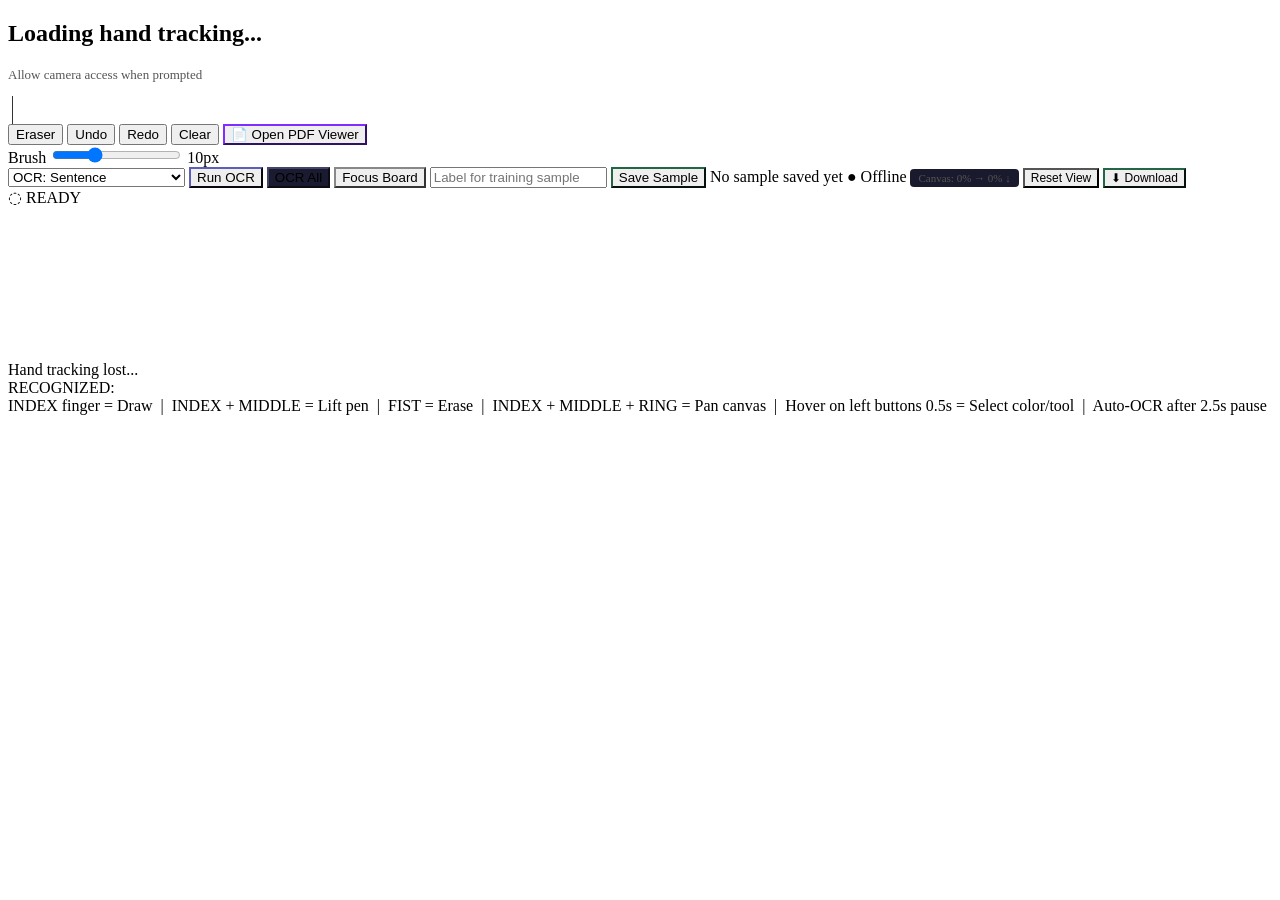
==== commit bb811d4f: "before pdf viewer" ====
--- a/frontend/index.html
+++ b/frontend/index.html
@@ -32,6 +32,9 @@
     <button class="tool-btn" id="btn-undo">Undo</button>
     <button class="tool-btn" id="btn-redo">Redo</button>
     <button class="tool-btn danger" id="btn-clear">Clear</button>
+    <button class="tool-btn" id="open-pdf-viewer" style="border-color:#5b21b6;">
+      📄 Open PDF Viewer
+    </button>
 
     <!-- Brush size slider -->
     <div class="brush-control">
@@ -102,4 +105,4 @@
   <script type="module" src="/static/js/app.js"></script>
 
 </body>
-</html>
+</html>
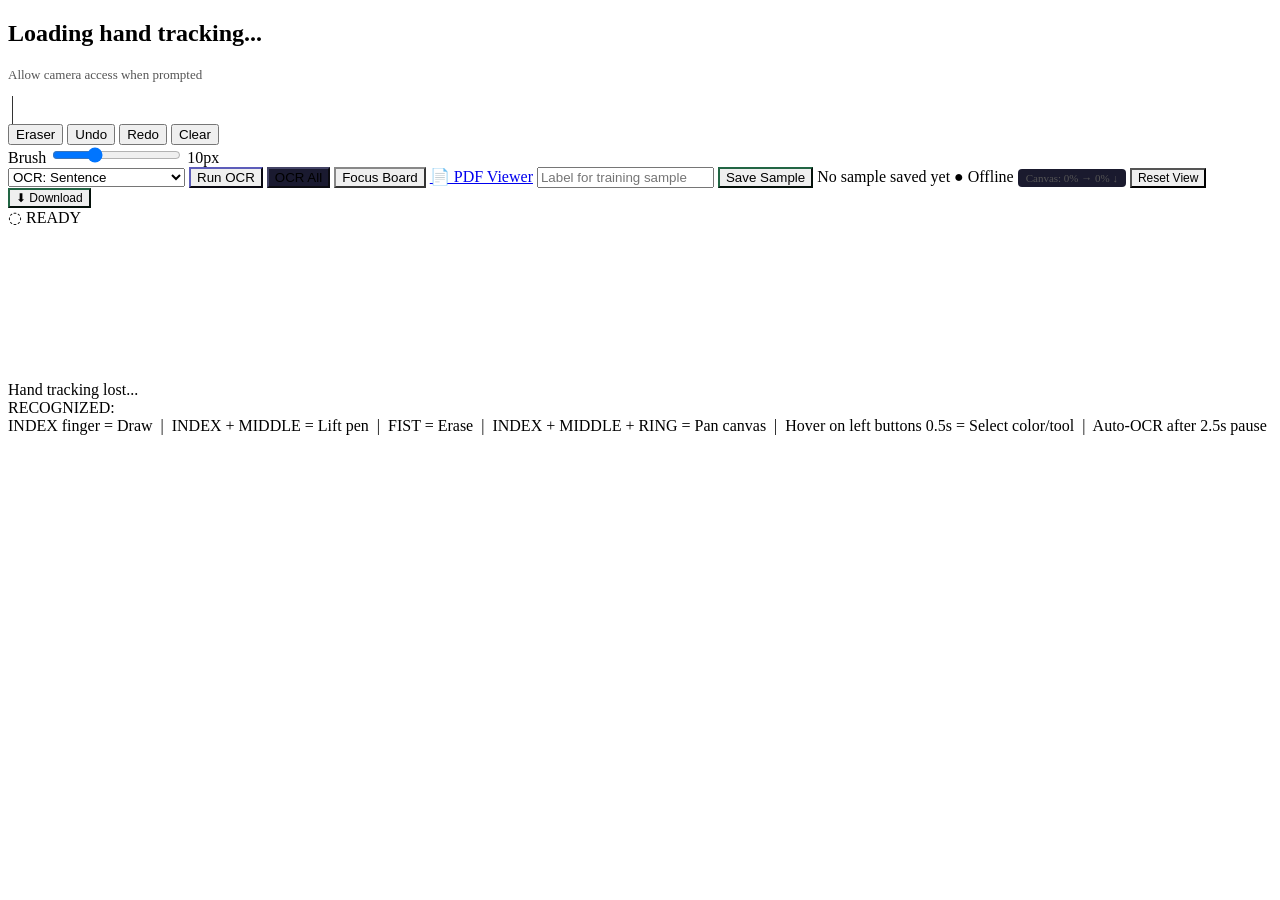
==== commit 5fb404b4: "feat: pdf viewer updates, OCR tweaks, and project documentation" ====
--- a/frontend/index.html
+++ b/frontend/index.html
@@ -32,9 +32,6 @@
     <button class="tool-btn" id="btn-undo">Undo</button>
     <button class="tool-btn" id="btn-redo">Redo</button>
     <button class="tool-btn danger" id="btn-clear">Clear</button>
-    <button class="tool-btn" id="open-pdf-viewer" style="border-color:#5b21b6;">
-      📄 Open PDF Viewer
-    </button>
 
     <!-- Brush size slider -->
     <div class="brush-control">
@@ -55,6 +52,7 @@
     <button class="tool-btn" id="btn-ocr" style="border-color:#336">Run OCR</button>
     <button class="tool-btn" id="btn-ocr-all" style="border-color:#446;background:#1a1a30">OCR All</button>
     <button class="tool-btn" id="btn-focus" style="border-color:#888">Focus Board</button>
+    <a class="tool-btn" id="btn-pdf-viewer" href="/pdfviewer" style="border-color:#267">📄 PDF Viewer</a>
 
     <!-- Training sample controls -->
     <input class="label-input" id="sample-label" type="text" placeholder="Label for training sample" />
@@ -105,4 +103,4 @@
   <script type="module" src="/static/js/app.js"></script>
 
 </body>
-</html>+</html>
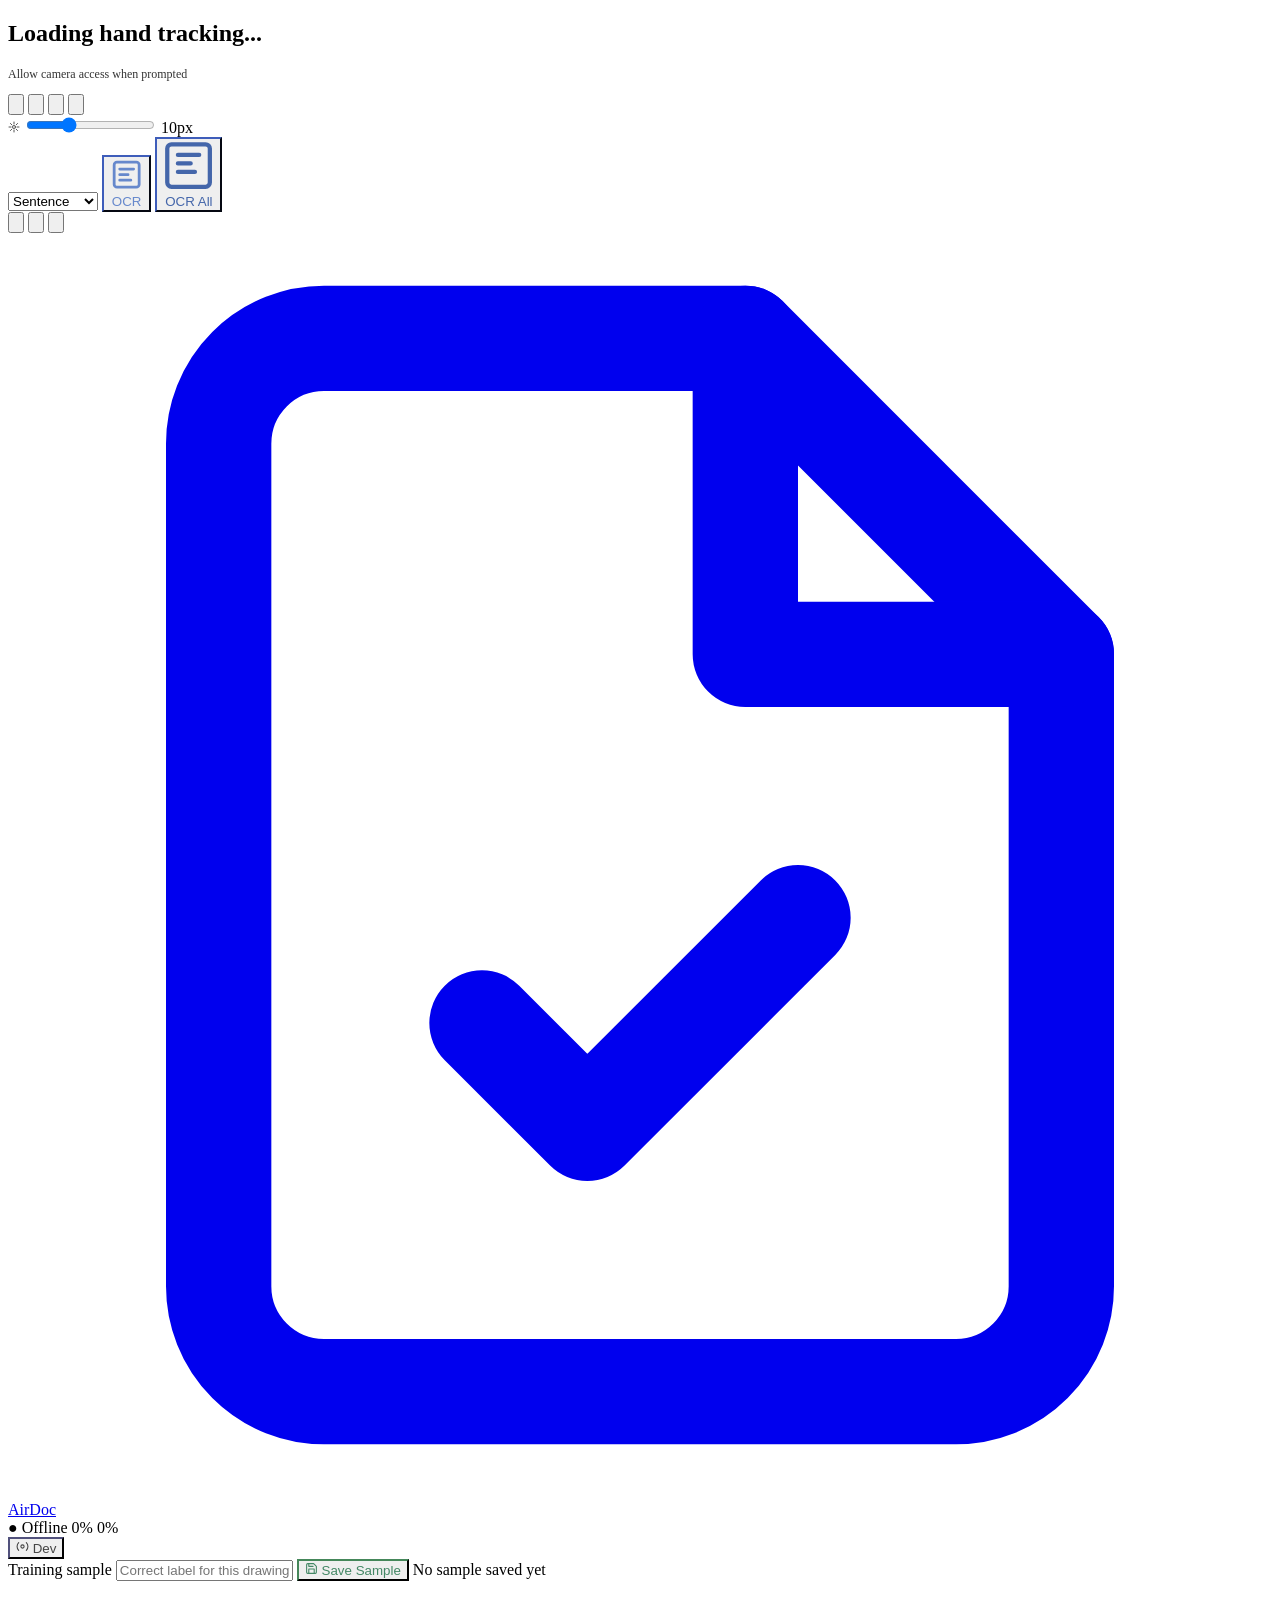
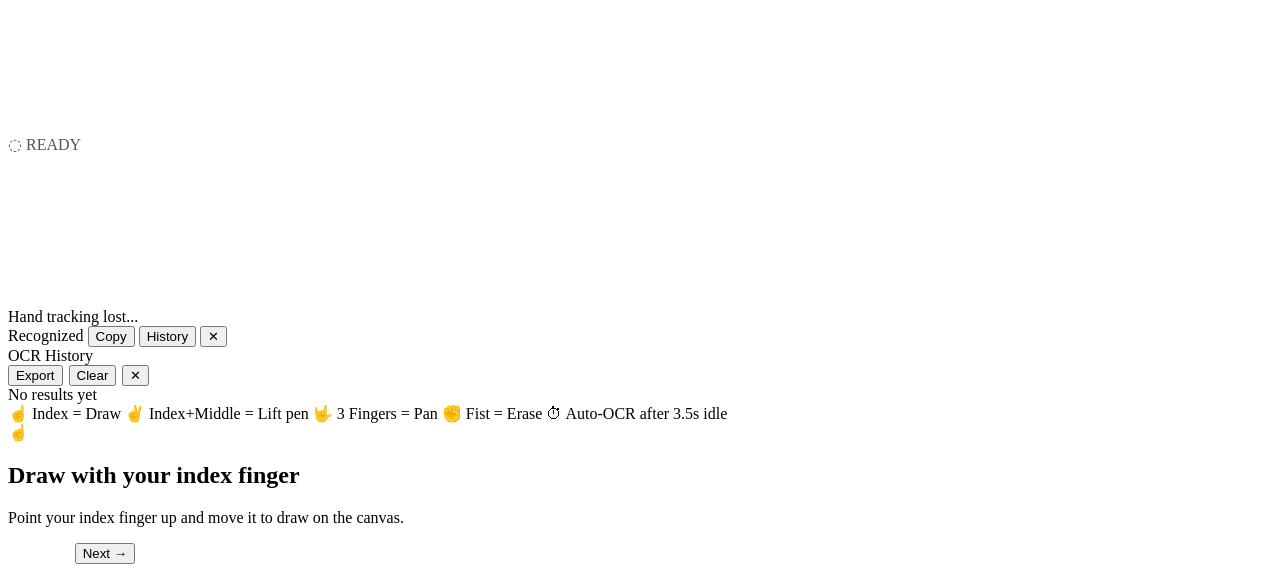
==== commit 2838f5a7: "frontend changes in updated code" ====
--- a/frontend/index.html
+++ b/frontend/index.html
@@ -10,97 +10,333 @@
 
 <body>
 
-  <!-- Loading overlay (shown while camera + MediaPipe loads) -->
+  <!-- Loading overlay -->
   <div id="loading">
     <div class="spinner"></div>
     <h2>Loading hand tracking...</h2>
-    <p style="color:#555;font-size:13px">Allow camera access when prompted</p>
-  </div>
-
-  <!-- ═══════════════════════════════════════════════════════════ -->
-  <!-- TOOLBAR — Colors, tools, OCR controls                      -->
+    <p style="color:#333;font-size:12px;margin-top:4px">Allow camera access when prompted</p>
+  </div>
+
+  <!-- ═══════════════════════════════════════════════════════════ -->
+  <!-- TOOLBAR                                                     -->
   <!-- ═══════════════════════════════════════════════════════════ -->
   <div id="toolbar">
-    <!-- Color buttons (built dynamically by JS) -->
-    <div id="color-btns"></div>
-
-    <!-- Divider -->
-    <div style="width:1px;height:28px;background:#333;margin:0 4px"></div>
-
-    <!-- Tool buttons -->
-    <button class="tool-btn" id="btn-erase">Eraser</button>
-    <button class="tool-btn" id="btn-undo">Undo</button>
-    <button class="tool-btn" id="btn-redo">Redo</button>
-    <button class="tool-btn danger" id="btn-clear">Clear</button>
-
-    <!-- Brush size slider -->
-    <div class="brush-control">
-      <span>Brush</span>
-      <input type="range" id="brush-range" min="2" max="28" value="10" />
-      <span id="brush-val">10px</span>
-    </div>
-
-    <!-- OCR mode selector -->
-    <select class="ocr-select" id="ocr-mode">
-      <option value="sentence">OCR: Sentence</option>
-      <option value="continuous">OCR: Continuous Append</option>
-      <option value="line">OCR: Line</option>
-      <option value="word">OCR: Word</option>
-    </select>
-
-    <!-- OCR trigger buttons -->
-    <button class="tool-btn" id="btn-ocr" style="border-color:#336">Run OCR</button>
-    <button class="tool-btn" id="btn-ocr-all" style="border-color:#446;background:#1a1a30">OCR All</button>
-    <button class="tool-btn" id="btn-focus" style="border-color:#888">Focus Board</button>
-    <a class="tool-btn" id="btn-pdf-viewer" href="/pdfviewer" style="border-color:#267">📄 PDF Viewer</a>
-
-    <!-- Training sample controls -->
-    <input class="label-input" id="sample-label" type="text" placeholder="Label for training sample" />
-    <button class="tool-btn" id="btn-save-sample" style="border-color:#264">Save Sample</button>
+
+    <!-- Group 1: Colors -->
+    <div class="tb-group" id="color-btns"></div>
+
+    <div class="tb-divider"></div>
+
+    <!-- Group 2: Drawing tools -->
+    <div class="tb-group">
+      <button class="tool-btn icon-only" id="btn-erase" title="Eraser">
+        <svg viewBox="0 0 24 24" fill="none" stroke="currentColor" stroke-width="2" stroke-linecap="round" stroke-linejoin="round">
+          <path d="M20 20H7L3 16l10-10 7 7-3.5 3.5"/><path d="M6.5 17.5l3-3"/>
+        </svg>
+      </button>
+      <button class="tool-btn icon-only" id="btn-undo" title="Undo">
+        <svg viewBox="0 0 24 24" fill="none" stroke="currentColor" stroke-width="2" stroke-linecap="round" stroke-linejoin="round">
+          <path d="M3 7v6h6"/><path d="M3 13C5 7 11 4 17 6s9 8 7 14"/>
+        </svg>
+      </button>
+      <button class="tool-btn icon-only" id="btn-redo" title="Redo">
+        <svg viewBox="0 0 24 24" fill="none" stroke="currentColor" stroke-width="2" stroke-linecap="round" stroke-linejoin="round">
+          <path d="M21 7v6h-6"/><path d="M21 13C19 7 13 4 7 6S-2 14 0 20"/>
+        </svg>
+      </button>
+      <button class="tool-btn icon-only danger" id="btn-clear" title="Clear canvas">
+        <svg viewBox="0 0 24 24" fill="none" stroke="currentColor" stroke-width="2" stroke-linecap="round" stroke-linejoin="round">
+          <polyline points="3 6 5 6 21 6"/><path d="M19 6l-1 14H6L5 6"/><path d="M10 11v6"/><path d="M14 11v6"/><path d="M9 6V4h6v2"/>
+        </svg>
+      </button>
+    </div>
+
+    <div class="tb-divider"></div>
+
+    <!-- Group 3: Brush size -->
+    <div class="tb-group">
+      <div class="brush-control">
+        <svg width="12" height="12" viewBox="0 0 24 24" fill="none" stroke="#555" stroke-width="2" stroke-linecap="round">
+          <circle cx="12" cy="12" r="3"/><path d="M12 2v4M12 18v4M4.93 4.93l2.83 2.83M16.24 16.24l2.83 2.83M2 12h4M18 12h4M4.93 19.07l2.83-2.83M16.24 7.76l2.83-2.83"/>
+        </svg>
+        <input type="range" id="brush-range" min="2" max="28" value="10" />
+        <span id="brush-val">10px</span>
+      </div>
+    </div>
+
+    <div class="tb-divider"></div>
+
+    <!-- Group 4: OCR controls -->
+    <div class="tb-group">
+      <select class="ocr-select" id="ocr-mode" title="OCR mode">
+        <option value="sentence">Sentence</option>
+        <option value="continuous">Continuous</option>
+        <option value="line">Line</option>
+        <option value="word">Word</option>
+      </select>
+      <button class="tool-btn" id="btn-ocr" title="Run OCR on visible area" style="border-color:#223366;color:#6688cc">
+        <svg viewBox="0 0 24 24" fill="none" stroke="currentColor" stroke-width="2" stroke-linecap="round" stroke-linejoin="round">
+          <rect x="3" y="3" width="18" height="18" rx="2"/><path d="M7 8h10M7 12h6M7 16h8"/>
+        </svg>
+        OCR
+      </button>
+      <button class="tool-btn" id="btn-ocr-all" title="OCR entire canvas" style="border-color:#223366;color:#4466aa">
+        <svg viewBox="0 0 24 24" fill="none" stroke="currentColor" stroke-width="2" stroke-linecap="round" stroke-linejoin="round">
+          <rect x="2" y="2" width="20" height="20" rx="2"/><path d="M7 7h10M7 11h6M7 15h8"/>
+        </svg>
+        OCR All
+      </button>
+    </div>
+
+    <div class="tb-divider"></div>
+
+    <!-- Group 5: Canvas controls -->
+    <div class="tb-group">
+      <button class="tool-btn icon-only" id="btn-focus" title="Focus / whiteboard mode">
+        <svg viewBox="0 0 24 24" fill="none" stroke="currentColor" stroke-width="2" stroke-linecap="round" stroke-linejoin="round">
+          <path d="M8 3H5a2 2 0 0 0-2 2v3"/><path d="M21 8V5a2 2 0 0 0-2-2h-3"/><path d="M3 16v3a2 2 0 0 0 2 2h3"/><path d="M16 21h3a2 2 0 0 0 2-2v-3"/>
+        </svg>
+      </button>
+      <button class="tool-btn icon-only" id="btn-reset-view" title="Reset canvas view">
+        <svg viewBox="0 0 24 24" fill="none" stroke="currentColor" stroke-width="2" stroke-linecap="round" stroke-linejoin="round">
+          <path d="M3 12a9 9 0 1 0 9-9 9.75 9.75 0 0 0-6.74 2.74L3 8"/><path d="M3 3v5h5"/>
+        </svg>
+      </button>
+      <button class="tool-btn icon-only" id="btn-download" title="Download canvas as PNG">
+        <svg viewBox="0 0 24 24" fill="none" stroke="currentColor" stroke-width="2" stroke-linecap="round" stroke-linejoin="round">
+          <path d="M21 15v4a2 2 0 0 1-2 2H5a2 2 0 0 1-2-2v-4"/><polyline points="7 10 12 15 17 10"/><line x1="12" y1="15" x2="12" y2="3"/>
+        </svg>
+      </button>
+      <a class="tool-btn pdf-btn" id="btn-pdf-viewer" href="/pdfviewer" title="Open AirDoc PDF Viewer">
+        <svg viewBox="0 0 24 24" fill="none" stroke="currentColor" stroke-width="2" stroke-linecap="round" stroke-linejoin="round">
+          <path d="M14 2H6a2 2 0 0 0-2 2v16a2 2 0 0 0 2 2h12a2 2 0 0 0 2-2V8z"/><polyline points="14 2 14 8 20 8"/><path d="M9 15l2 2 4-4"/>
+        </svg>
+        AirDoc
+      </a>
+    </div>
+
+    <div class="tb-divider"></div>
+
+    <!-- Group 6: Status -->
+    <div class="tb-group">
+      <span id="conn-status" class="disconnected">● Offline</span>
+      <span id="pan-indicator">0% 0%</span>
+    </div>
+
+    <!-- Dev panel toggle -->
+    <button class="tool-btn" id="dev-toggle" title="Training sample controls" style="margin-left:auto;color:#444;border-color:#1a1a28">
+      <svg viewBox="0 0 24 24" fill="none" stroke="currentColor" stroke-width="2" stroke-linecap="round" stroke-linejoin="round" width="13" height="13">
+        <circle cx="12" cy="12" r="3"/><path d="M19.07 4.93a10 10 0 0 1 0 14.14M4.93 4.93a10 10 0 0 0 0 14.14"/>
+      </svg>
+      Dev
+    </button>
+
+  </div>
+
+  <!-- Dev panel (collapsible) -->
+  <div id="dev-panel">
+    <span class="tb-label">Training sample</span>
+    <input class="label-input" id="sample-label" type="text" placeholder="Correct label for this drawing" />
+    <button class="tool-btn" id="btn-save-sample" style="border-color:#1a3322;color:#448866">
+      <svg viewBox="0 0 24 24" fill="none" stroke="currentColor" stroke-width="2" stroke-linecap="round" stroke-linejoin="round" width="13" height="13">
+        <path d="M19 21H5a2 2 0 0 1-2-2V5a2 2 0 0 1 2-2h11l5 5v11a2 2 0 0 1-2 2z"/><polyline points="17 21 17 13 7 13 7 21"/><polyline points="7 3 7 8 15 8"/>
+      </svg>
+      Save Sample
+    </button>
     <span class="sample-status" id="sample-status">No sample saved yet</span>
-
-    <!-- Status indicators -->
-    <span id="conn-status" class="disconnected">● Offline</span>
-    <span id="pan-indicator" style="font-size:11px;color:#555;padding:3px 8px;background:#1a1a2e;border-radius:4px;">Canvas: 0% → 0% ↓</span>
-    <button class="tool-btn" id="btn-reset-view" style="border-color:#555;font-size:12px;">Reset View</button>
-    <button class="tool-btn" id="btn-download" style="border-color:#264;font-size:12px;">⬇ Download</button>
-
-    <!-- Mode label (shows DRAWING / ERASING / PEN UP etc.) -->
-    <div id="mode-label">◌ READY</div>
-  </div>
-
-  <!-- ═══════════════════════════════════════════════════════════ -->
-  <!-- CANVAS AREA — Webcam video + drawing surface + overlay      -->
+  </div>
+
+  <!-- ═══════════════════════════════════════════════════════════ -->
+  <!-- CANVAS AREA                                                 -->
   <!-- ═══════════════════════════════════════════════════════════ -->
   <div id="canvas-wrapper">
     <video id="webcam" autoplay playsinline muted></video>
     <canvas id="draw-canvas"></canvas>
     <canvas id="overlay-canvas"></canvas>
+
+    <!-- Floating mode badge -->
+    <div id="mode-label" style="color:#555">◌ READY</div>
+
+    <!-- Canvas minimap -->
+    <div id="minimap">
+      <canvas id="minimap-canvas"></canvas>
+      <div id="minimap-viewport"></div>
+    </div>
+
     <div id="hand-loss-indicator">Hand tracking lost...</div>
   </div>
 
   <!-- ═══════════════════════════════════════════════════════════ -->
-  <!-- OCR RESULT BAR — Shows recognized text                      -->
+  <!-- OCR RESULT BAR                                              -->
   <!-- ═══════════════════════════════════════════════════════════ -->
   <div id="ocr-bar">
-    <span>RECOGNIZED:</span>
+    <span id="ocr-bar-label">Recognized</span>
     <span id="ocr-text"></span>
-  </div>
-
-  <!-- ═══════════════════════════════════════════════════════════ -->
-  <!-- STATUS BAR — Gesture instructions                           -->
+    <button id="btn-copy-ocr" title="Copy to clipboard">Copy</button>
+    <button id="btn-history-toggle" title="Show OCR history">History</button>
+    <button id="btn-dismiss-ocr" title="Dismiss">✕</button>
+  </div>
+
+  <!-- OCR History panel -->
+  <div id="history-panel">
+    <div id="history-header">
+      <span>OCR History</span>
+      <div style="display:flex;gap:6px">
+        <button id="btn-export-history" title="Export as .txt">Export</button>
+        <button id="btn-clear-history" title="Clear history">Clear</button>
+        <button id="btn-history-close">✕</button>
+      </div>
+    </div>
+    <div id="history-list"><div class="history-empty">No results yet</div></div>
+  </div>
+
+  <!-- ═══════════════════════════════════════════════════════════ -->
+  <!-- STATUS BAR — Gesture hints                                  -->
   <!-- ═══════════════════════════════════════════════════════════ -->
   <div id="status-bar">
-    INDEX finger = Draw &nbsp;|&nbsp;
-    INDEX + MIDDLE = Lift pen &nbsp;|&nbsp;
-    FIST = Erase &nbsp;|&nbsp;
-    INDEX + MIDDLE + RING = Pan canvas &nbsp;|&nbsp;
-    Hover on left buttons 0.5s = Select color/tool &nbsp;|&nbsp;
-    Auto-OCR after 2.5s pause
-  </div>
-
-  <!-- Load the application (ES module) -->
+    <span class="gesture-hint">☝ Index = Draw</span>
+    <span class="gesture-hint">✌ Index+Middle = Lift pen</span>
+    <span class="gesture-hint">🤟 3 Fingers = Pan</span>
+    <span class="gesture-hint">✊ Fist = Erase</span>
+    <span class="gesture-hint">⏱ Auto-OCR after 3.5s idle</span>
+  </div>
+
   <script type="module" src="/static/js/app.js"></script>
+
+  <script>
+    // ── Onboarding overlay ───────────────────────────────────────
+    const ONBOARDING_KEY = "airdraw_onboarded_v1";
+    const steps = [
+      { icon: "☝️", title: "Draw with your index finger", desc: "Point your index finger up and move it to draw on the canvas." },
+      { icon: "✌️", title: "Lift your pen", desc: "Raise index + middle finger to lift the pen and reposition without drawing." },
+      { icon: "🤟", title: "Pan the canvas", desc: "Raise index + middle + ring fingers to scroll around the large virtual canvas." },
+      { icon: "✊", title: "Erase & Auto-OCR", desc: "Make a fist to erase. The app also auto-recognizes your writing after 3.5s of inactivity." },
+    ];
+
+    function buildOnboarding() {
+      const overlay = document.createElement("div");
+      overlay.id = "onboarding";
+      overlay.innerHTML = `
+        <div id="onboarding-card">
+          <div id="onboarding-step-icon"></div>
+          <h2 id="onboarding-step-title"></h2>
+          <p id="onboarding-step-desc"></p>
+          <div id="onboarding-dots"></div>
+          <div id="onboarding-actions">
+            <button id="onboarding-prev">← Back</button>
+            <button id="onboarding-next">Next →</button>
+          </div>
+        </div>`;
+      document.body.appendChild(overlay);
+
+      let current = 0;
+      const icon  = overlay.querySelector("#onboarding-step-icon");
+      const title = overlay.querySelector("#onboarding-step-title");
+      const desc  = overlay.querySelector("#onboarding-step-desc");
+      const dots  = overlay.querySelector("#onboarding-dots");
+      const prev  = overlay.querySelector("#onboarding-prev");
+      const next  = overlay.querySelector("#onboarding-next");
+
+      function render() {
+        const s = steps[current];
+        icon.textContent  = s.icon;
+        title.textContent = s.title;
+        desc.textContent  = s.desc;
+        dots.innerHTML = steps.map((_, i) =>
+          `<span class="ob-dot${i === current ? " active" : ""}"></span>`
+        ).join("");
+        prev.style.visibility = current === 0 ? "hidden" : "visible";
+        next.textContent = current === steps.length - 1 ? "Get Started" : "Next →";
+      }
+
+      prev.addEventListener("click", () => { if (current > 0) { current--; render(); } });
+      next.addEventListener("click", () => {
+        if (current < steps.length - 1) { current++; render(); }
+        else {
+          localStorage.setItem(ONBOARDING_KEY, "1");
+          overlay.classList.add("fade-out");
+          setTimeout(() => overlay.remove(), 400);
+        }
+      });
+      render();
+    }
+
+    if (!localStorage.getItem(ONBOARDING_KEY)) buildOnboarding();
+
+    // ── Dev panel toggle ─────────────────────────────────────────
+    document.getElementById("dev-toggle").addEventListener("click", () => {
+      document.getElementById("dev-panel").classList.toggle("open");
+      document.getElementById("dev-toggle").classList.toggle("active");
+    });
+
+    // ── OCR bar: copy + dismiss + history ────────────────────────
+    document.getElementById("btn-copy-ocr").addEventListener("click", () => {
+      const text = document.getElementById("ocr-text").textContent;
+      if (!text || text === "Recognizing..." || text === "Scanning full canvas...") return;
+      navigator.clipboard.writeText(text).then(() => {
+        const btn = document.getElementById("btn-copy-ocr");
+        btn.textContent = "Copied!";
+        btn.classList.add("copied");
+        setTimeout(() => { btn.textContent = "Copy"; btn.classList.remove("copied"); }, 1500);
+      });
+    });
+
+    document.getElementById("btn-dismiss-ocr").addEventListener("click", () => {
+      const bar = document.getElementById("ocr-bar");
+      bar.classList.remove("visible");
+      bar.style.display = "none";
+    });
+
+    // ── OCR History panel ────────────────────────────────────────
+    const historyPanel = document.getElementById("history-panel");
+    const historyList  = document.getElementById("history-list");
+    let ocrHistory = [];
+
+    document.getElementById("btn-history-toggle").addEventListener("click", () => {
+      historyPanel.classList.toggle("open");
+    });
+    document.getElementById("btn-history-close").addEventListener("click", () => {
+      historyPanel.classList.remove("open");
+    });
+    document.getElementById("btn-clear-history").addEventListener("click", () => {
+      ocrHistory = [];
+      historyList.innerHTML = `<div class="history-empty">No results yet</div>`;
+    });
+    document.getElementById("btn-export-history").addEventListener("click", () => {
+      if (!ocrHistory.length) return;
+      const text = ocrHistory.map(e => `[${e.time}] ${e.text}`).join("\n");
+      const link = document.createElement("a");
+      link.download = `airdraw_ocr_${Date.now()}.txt`;
+      link.href = "data:text/plain;charset=utf-8," + encodeURIComponent(text);
+      link.click();
+    });
+
+    window.addOcrToHistory = function(text) {
+      if (!text || text === "Recognizing..." || text === "Scanning full canvas...") return;
+      const time = new Date().toLocaleTimeString([], { hour: "2-digit", minute: "2-digit", second: "2-digit" });
+      ocrHistory.unshift({ text, time });
+      const empty = historyList.querySelector(".history-empty");
+      if (empty) empty.remove();
+      const item = document.createElement("div");
+      item.className = "history-item";
+      item.innerHTML = `
+        <span class="history-time">${time}</span>
+        <span class="history-text">${text}</span>
+        <button class="history-copy" title="Copy">⎘</button>`;
+      item.querySelector(".history-copy").addEventListener("click", () => {
+        navigator.clipboard.writeText(text);
+      });
+      historyList.prepend(item);
+    };
+
+    // ── MutationObserver to sync OCR bar visibility class ────────
+    const _ocrBar = document.getElementById("ocr-bar");
+    new MutationObserver(() => {
+      if (_ocrBar.style.display === "block" || _ocrBar.style.display === "flex") {
+        _ocrBar.classList.add("visible");
+      }
+    }).observe(_ocrBar, { attributes: true, attributeFilter: ["style"] });
+  </script>
 
 </body>
 </html>
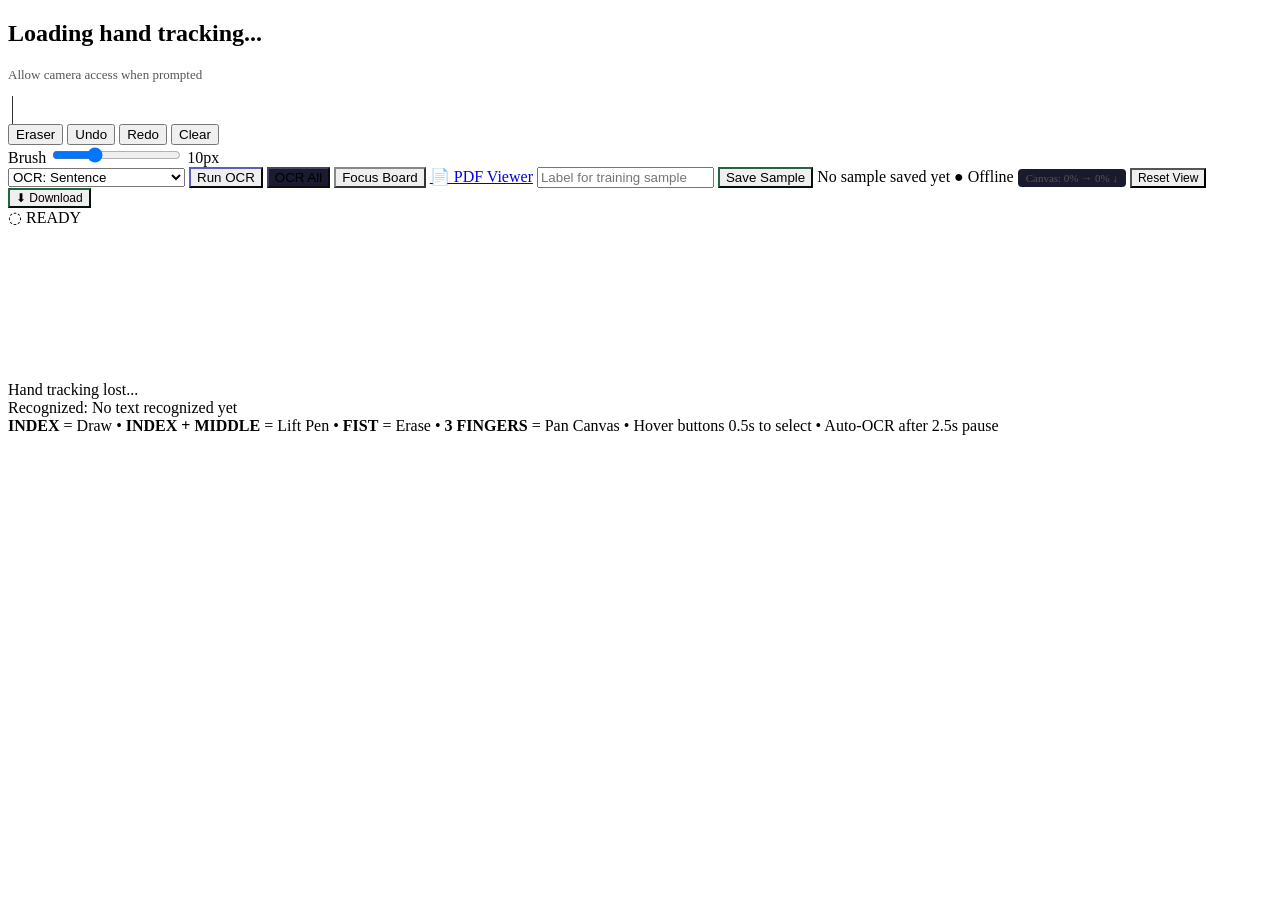
==== commit c2aefd73: "feat: Improve virtual paint UI with bright colors and better visibility - Enhanced OCR result bar wi" ====
--- a/frontend/index.html
+++ b/frontend/index.html
@@ -5,338 +5,97 @@
   <meta charset="UTF-8" />
   <meta name="viewport" content="width=device-width, initial-scale=1.0" />
   <title>Air Drawing — Hand Gesture Text Recognizer</title>
-  <link rel="stylesheet" href="/static/styles.css" />
+  <link rel="stylesheet" href="/static/styles.css?v=2" />
 </head>
 
 <body>
 
-  <!-- Loading overlay -->
+  <!-- Loading overlay (shown while camera + MediaPipe loads) -->
   <div id="loading">
     <div class="spinner"></div>
     <h2>Loading hand tracking...</h2>
-    <p style="color:#333;font-size:12px;margin-top:4px">Allow camera access when prompted</p>
+    <p style="color:#555;font-size:13px">Allow camera access when prompted</p>
   </div>
 
   <!-- ═══════════════════════════════════════════════════════════ -->
-  <!-- TOOLBAR                                                     -->
+  <!-- TOOLBAR — Colors, tools, OCR controls                      -->
   <!-- ═══════════════════════════════════════════════════════════ -->
   <div id="toolbar">
+    <!-- Color buttons (built dynamically by JS) -->
+    <div id="color-btns"></div>
 
-    <!-- Group 1: Colors -->
-    <div class="tb-group" id="color-btns"></div>
+    <!-- Divider -->
+    <div style="width:1px;height:28px;background:#333;margin:0 4px"></div>
 
-    <div class="tb-divider"></div>
+    <!-- Tool buttons -->
+    <button class="tool-btn" id="btn-erase">Eraser</button>
+    <button class="tool-btn" id="btn-undo">Undo</button>
+    <button class="tool-btn" id="btn-redo">Redo</button>
+    <button class="tool-btn danger" id="btn-clear">Clear</button>
 
-    <!-- Group 2: Drawing tools -->
-    <div class="tb-group">
-      <button class="tool-btn icon-only" id="btn-erase" title="Eraser">
-        <svg viewBox="0 0 24 24" fill="none" stroke="currentColor" stroke-width="2" stroke-linecap="round" stroke-linejoin="round">
-          <path d="M20 20H7L3 16l10-10 7 7-3.5 3.5"/><path d="M6.5 17.5l3-3"/>
-        </svg>
-      </button>
-      <button class="tool-btn icon-only" id="btn-undo" title="Undo">
-        <svg viewBox="0 0 24 24" fill="none" stroke="currentColor" stroke-width="2" stroke-linecap="round" stroke-linejoin="round">
-          <path d="M3 7v6h6"/><path d="M3 13C5 7 11 4 17 6s9 8 7 14"/>
-        </svg>
-      </button>
-      <button class="tool-btn icon-only" id="btn-redo" title="Redo">
-        <svg viewBox="0 0 24 24" fill="none" stroke="currentColor" stroke-width="2" stroke-linecap="round" stroke-linejoin="round">
-          <path d="M21 7v6h-6"/><path d="M21 13C19 7 13 4 7 6S-2 14 0 20"/>
-        </svg>
-      </button>
-      <button class="tool-btn icon-only danger" id="btn-clear" title="Clear canvas">
-        <svg viewBox="0 0 24 24" fill="none" stroke="currentColor" stroke-width="2" stroke-linecap="round" stroke-linejoin="round">
-          <polyline points="3 6 5 6 21 6"/><path d="M19 6l-1 14H6L5 6"/><path d="M10 11v6"/><path d="M14 11v6"/><path d="M9 6V4h6v2"/>
-        </svg>
-      </button>
+    <!-- Brush size slider -->
+    <div class="brush-control">
+      <span>Brush</span>
+      <input type="range" id="brush-range" min="2" max="28" value="10" />
+      <span id="brush-val">10px</span>
     </div>
 
-    <div class="tb-divider"></div>
+    <!-- OCR mode selector -->
+    <select class="ocr-select" id="ocr-mode">
+      <option value="sentence">OCR: Sentence</option>
+      <option value="continuous">OCR: Continuous Append</option>
+      <option value="line">OCR: Line</option>
+      <option value="word">OCR: Word</option>
+    </select>
 
-    <!-- Group 3: Brush size -->
-    <div class="tb-group">
-      <div class="brush-control">
-        <svg width="12" height="12" viewBox="0 0 24 24" fill="none" stroke="#555" stroke-width="2" stroke-linecap="round">
-          <circle cx="12" cy="12" r="3"/><path d="M12 2v4M12 18v4M4.93 4.93l2.83 2.83M16.24 16.24l2.83 2.83M2 12h4M18 12h4M4.93 19.07l2.83-2.83M16.24 7.76l2.83-2.83"/>
-        </svg>
-        <input type="range" id="brush-range" min="2" max="28" value="10" />
-        <span id="brush-val">10px</span>
-      </div>
-    </div>
+    <!-- OCR trigger buttons -->
+    <button class="tool-btn" id="btn-ocr" style="border-color:#336">Run OCR</button>
+    <button class="tool-btn" id="btn-ocr-all" style="border-color:#446;background:#1a1a30">OCR All</button>
+    <button class="tool-btn" id="btn-focus" style="border-color:#888">Focus Board</button>
+    <a class="tool-btn" id="btn-pdf-viewer" href="/pdfviewer" style="border-color:#267">📄 PDF Viewer</a>
 
-    <div class="tb-divider"></div>
+    <!-- Training sample controls -->
+    <input class="label-input" id="sample-label" type="text" placeholder="Label for training sample" />
+    <button class="tool-btn" id="btn-save-sample" style="border-color:#264">Save Sample</button>
+    <span class="sample-status" id="sample-status">No sample saved yet</span>
 
-    <!-- Group 4: OCR controls -->
-    <div class="tb-group">
-      <select class="ocr-select" id="ocr-mode" title="OCR mode">
-        <option value="sentence">Sentence</option>
-        <option value="continuous">Continuous</option>
-        <option value="line">Line</option>
-        <option value="word">Word</option>
-      </select>
-      <button class="tool-btn" id="btn-ocr" title="Run OCR on visible area" style="border-color:#223366;color:#6688cc">
-        <svg viewBox="0 0 24 24" fill="none" stroke="currentColor" stroke-width="2" stroke-linecap="round" stroke-linejoin="round">
-          <rect x="3" y="3" width="18" height="18" rx="2"/><path d="M7 8h10M7 12h6M7 16h8"/>
-        </svg>
-        OCR
-      </button>
-      <button class="tool-btn" id="btn-ocr-all" title="OCR entire canvas" style="border-color:#223366;color:#4466aa">
-        <svg viewBox="0 0 24 24" fill="none" stroke="currentColor" stroke-width="2" stroke-linecap="round" stroke-linejoin="round">
-          <rect x="2" y="2" width="20" height="20" rx="2"/><path d="M7 7h10M7 11h6M7 15h8"/>
-        </svg>
-        OCR All
-      </button>
-    </div>
+    <!-- Status indicators -->
+    <span id="conn-status" class="disconnected">● Offline</span>
+    <span id="pan-indicator" style="font-size:11px;color:#555;padding:3px 8px;background:#1a1a2e;border-radius:4px;">Canvas: 0% → 0% ↓</span>
+    <button class="tool-btn" id="btn-reset-view" style="border-color:#555;font-size:12px;">Reset View</button>
+    <button class="tool-btn" id="btn-download" style="border-color:#264;font-size:12px;">⬇ Download</button>
 
-    <div class="tb-divider"></div>
-
-    <!-- Group 5: Canvas controls -->
-    <div class="tb-group">
-      <button class="tool-btn icon-only" id="btn-focus" title="Focus / whiteboard mode">
-        <svg viewBox="0 0 24 24" fill="none" stroke="currentColor" stroke-width="2" stroke-linecap="round" stroke-linejoin="round">
-          <path d="M8 3H5a2 2 0 0 0-2 2v3"/><path d="M21 8V5a2 2 0 0 0-2-2h-3"/><path d="M3 16v3a2 2 0 0 0 2 2h3"/><path d="M16 21h3a2 2 0 0 0 2-2v-3"/>
-        </svg>
-      </button>
-      <button class="tool-btn icon-only" id="btn-reset-view" title="Reset canvas view">
-        <svg viewBox="0 0 24 24" fill="none" stroke="currentColor" stroke-width="2" stroke-linecap="round" stroke-linejoin="round">
-          <path d="M3 12a9 9 0 1 0 9-9 9.75 9.75 0 0 0-6.74 2.74L3 8"/><path d="M3 3v5h5"/>
-        </svg>
-      </button>
-      <button class="tool-btn icon-only" id="btn-download" title="Download canvas as PNG">
-        <svg viewBox="0 0 24 24" fill="none" stroke="currentColor" stroke-width="2" stroke-linecap="round" stroke-linejoin="round">
-          <path d="M21 15v4a2 2 0 0 1-2 2H5a2 2 0 0 1-2-2v-4"/><polyline points="7 10 12 15 17 10"/><line x1="12" y1="15" x2="12" y2="3"/>
-        </svg>
-      </button>
-      <a class="tool-btn pdf-btn" id="btn-pdf-viewer" href="/pdfviewer" title="Open AirDoc PDF Viewer">
-        <svg viewBox="0 0 24 24" fill="none" stroke="currentColor" stroke-width="2" stroke-linecap="round" stroke-linejoin="round">
-          <path d="M14 2H6a2 2 0 0 0-2 2v16a2 2 0 0 0 2 2h12a2 2 0 0 0 2-2V8z"/><polyline points="14 2 14 8 20 8"/><path d="M9 15l2 2 4-4"/>
-        </svg>
-        AirDoc
-      </a>
-    </div>
-
-    <div class="tb-divider"></div>
-
-    <!-- Group 6: Status -->
-    <div class="tb-group">
-      <span id="conn-status" class="disconnected">● Offline</span>
-      <span id="pan-indicator">0% 0%</span>
-    </div>
-
-    <!-- Dev panel toggle -->
-    <button class="tool-btn" id="dev-toggle" title="Training sample controls" style="margin-left:auto;color:#444;border-color:#1a1a28">
-      <svg viewBox="0 0 24 24" fill="none" stroke="currentColor" stroke-width="2" stroke-linecap="round" stroke-linejoin="round" width="13" height="13">
-        <circle cx="12" cy="12" r="3"/><path d="M19.07 4.93a10 10 0 0 1 0 14.14M4.93 4.93a10 10 0 0 0 0 14.14"/>
-      </svg>
-      Dev
-    </button>
-
-  </div>
-
-  <!-- Dev panel (collapsible) -->
-  <div id="dev-panel">
-    <span class="tb-label">Training sample</span>
-    <input class="label-input" id="sample-label" type="text" placeholder="Correct label for this drawing" />
-    <button class="tool-btn" id="btn-save-sample" style="border-color:#1a3322;color:#448866">
-      <svg viewBox="0 0 24 24" fill="none" stroke="currentColor" stroke-width="2" stroke-linecap="round" stroke-linejoin="round" width="13" height="13">
-        <path d="M19 21H5a2 2 0 0 1-2-2V5a2 2 0 0 1 2-2h11l5 5v11a2 2 0 0 1-2 2z"/><polyline points="17 21 17 13 7 13 7 21"/><polyline points="7 3 7 8 15 8"/>
-      </svg>
-      Save Sample
-    </button>
-    <span class="sample-status" id="sample-status">No sample saved yet</span>
+    <!-- Mode label (shows DRAWING / ERASING / PEN UP etc.) -->
+    <div id="mode-label">◌ READY</div>
   </div>
 
   <!-- ═══════════════════════════════════════════════════════════ -->
-  <!-- CANVAS AREA                                                 -->
+  <!-- CANVAS AREA — Webcam video + drawing surface + overlay      -->
   <!-- ═══════════════════════════════════════════════════════════ -->
   <div id="canvas-wrapper">
     <video id="webcam" autoplay playsinline muted></video>
     <canvas id="draw-canvas"></canvas>
     <canvas id="overlay-canvas"></canvas>
-
-    <!-- Floating mode badge -->
-    <div id="mode-label" style="color:#555">◌ READY</div>
-
-    <!-- Canvas minimap -->
-    <div id="minimap">
-      <canvas id="minimap-canvas"></canvas>
-      <div id="minimap-viewport"></div>
-    </div>
-
     <div id="hand-loss-indicator">Hand tracking lost...</div>
   </div>
 
   <!-- ═══════════════════════════════════════════════════════════ -->
-  <!-- OCR RESULT BAR                                              -->
+  <!-- OCR RESULT BAR — Shows recognized text                      -->
   <!-- ═══════════════════════════════════════════════════════════ -->
   <div id="ocr-bar">
-    <span id="ocr-bar-label">Recognized</span>
-    <span id="ocr-text"></span>
-    <button id="btn-copy-ocr" title="Copy to clipboard">Copy</button>
-    <button id="btn-history-toggle" title="Show OCR history">History</button>
-    <button id="btn-dismiss-ocr" title="Dismiss">✕</button>
-  </div>
-
-  <!-- OCR History panel -->
-  <div id="history-panel">
-    <div id="history-header">
-      <span>OCR History</span>
-      <div style="display:flex;gap:6px">
-        <button id="btn-export-history" title="Export as .txt">Export</button>
-        <button id="btn-clear-history" title="Clear history">Clear</button>
-        <button id="btn-history-close">✕</button>
-      </div>
-    </div>
-    <div id="history-list"><div class="history-empty">No results yet</div></div>
+    <span>Recognized:</span>
+    <span id="ocr-text">No text recognized yet</span>
   </div>
 
   <!-- ═══════════════════════════════════════════════════════════ -->
-  <!-- STATUS BAR — Gesture hints                                  -->
+  <!-- STATUS BAR — Gesture instructions                           -->
   <!-- ═══════════════════════════════════════════════════════════ -->
   <div id="status-bar">
-    <span class="gesture-hint">☝ Index = Draw</span>
-    <span class="gesture-hint">✌ Index+Middle = Lift pen</span>
-    <span class="gesture-hint">🤟 3 Fingers = Pan</span>
-    <span class="gesture-hint">✊ Fist = Erase</span>
-    <span class="gesture-hint">⏱ Auto-OCR after 3.5s idle</span>
+    <strong>INDEX</strong> = Draw • <strong>INDEX + MIDDLE</strong> = Lift Pen • <strong>FIST</strong> = Erase • <strong>3 FINGERS</strong> = Pan Canvas • Hover buttons 0.5s to select • Auto-OCR after 2.5s pause
   </div>
 
+  <!-- Load the application (ES module) -->
   <script type="module" src="/static/js/app.js"></script>
-
-  <script>
-    // ── Onboarding overlay ───────────────────────────────────────
-    const ONBOARDING_KEY = "airdraw_onboarded_v1";
-    const steps = [
-      { icon: "☝️", title: "Draw with your index finger", desc: "Point your index finger up and move it to draw on the canvas." },
-      { icon: "✌️", title: "Lift your pen", desc: "Raise index + middle finger to lift the pen and reposition without drawing." },
-      { icon: "🤟", title: "Pan the canvas", desc: "Raise index + middle + ring fingers to scroll around the large virtual canvas." },
-      { icon: "✊", title: "Erase & Auto-OCR", desc: "Make a fist to erase. The app also auto-recognizes your writing after 3.5s of inactivity." },
-    ];
-
-    function buildOnboarding() {
-      const overlay = document.createElement("div");
-      overlay.id = "onboarding";
-      overlay.innerHTML = `
-        <div id="onboarding-card">
-          <div id="onboarding-step-icon"></div>
-          <h2 id="onboarding-step-title"></h2>
-          <p id="onboarding-step-desc"></p>
-          <div id="onboarding-dots"></div>
-          <div id="onboarding-actions">
-            <button id="onboarding-prev">← Back</button>
-            <button id="onboarding-next">Next →</button>
-          </div>
-        </div>`;
-      document.body.appendChild(overlay);
-
-      let current = 0;
-      const icon  = overlay.querySelector("#onboarding-step-icon");
-      const title = overlay.querySelector("#onboarding-step-title");
-      const desc  = overlay.querySelector("#onboarding-step-desc");
-      const dots  = overlay.querySelector("#onboarding-dots");
-      const prev  = overlay.querySelector("#onboarding-prev");
-      const next  = overlay.querySelector("#onboarding-next");
-
-      function render() {
-        const s = steps[current];
-        icon.textContent  = s.icon;
-        title.textContent = s.title;
-        desc.textContent  = s.desc;
-        dots.innerHTML = steps.map((_, i) =>
-          `<span class="ob-dot${i === current ? " active" : ""}"></span>`
-        ).join("");
-        prev.style.visibility = current === 0 ? "hidden" : "visible";
-        next.textContent = current === steps.length - 1 ? "Get Started" : "Next →";
-      }
-
-      prev.addEventListener("click", () => { if (current > 0) { current--; render(); } });
-      next.addEventListener("click", () => {
-        if (current < steps.length - 1) { current++; render(); }
-        else {
-          localStorage.setItem(ONBOARDING_KEY, "1");
-          overlay.classList.add("fade-out");
-          setTimeout(() => overlay.remove(), 400);
-        }
-      });
-      render();
-    }
-
-    if (!localStorage.getItem(ONBOARDING_KEY)) buildOnboarding();
-
-    // ── Dev panel toggle ─────────────────────────────────────────
-    document.getElementById("dev-toggle").addEventListener("click", () => {
-      document.getElementById("dev-panel").classList.toggle("open");
-      document.getElementById("dev-toggle").classList.toggle("active");
-    });
-
-    // ── OCR bar: copy + dismiss + history ────────────────────────
-    document.getElementById("btn-copy-ocr").addEventListener("click", () => {
-      const text = document.getElementById("ocr-text").textContent;
-      if (!text || text === "Recognizing..." || text === "Scanning full canvas...") return;
-      navigator.clipboard.writeText(text).then(() => {
-        const btn = document.getElementById("btn-copy-ocr");
-        btn.textContent = "Copied!";
-        btn.classList.add("copied");
-        setTimeout(() => { btn.textContent = "Copy"; btn.classList.remove("copied"); }, 1500);
-      });
-    });
-
-    document.getElementById("btn-dismiss-ocr").addEventListener("click", () => {
-      const bar = document.getElementById("ocr-bar");
-      bar.classList.remove("visible");
-      bar.style.display = "none";
-    });
-
-    // ── OCR History panel ────────────────────────────────────────
-    const historyPanel = document.getElementById("history-panel");
-    const historyList  = document.getElementById("history-list");
-    let ocrHistory = [];
-
-    document.getElementById("btn-history-toggle").addEventListener("click", () => {
-      historyPanel.classList.toggle("open");
-    });
-    document.getElementById("btn-history-close").addEventListener("click", () => {
-      historyPanel.classList.remove("open");
-    });
-    document.getElementById("btn-clear-history").addEventListener("click", () => {
-      ocrHistory = [];
-      historyList.innerHTML = `<div class="history-empty">No results yet</div>`;
-    });
-    document.getElementById("btn-export-history").addEventListener("click", () => {
-      if (!ocrHistory.length) return;
-      const text = ocrHistory.map(e => `[${e.time}] ${e.text}`).join("\n");
-      const link = document.createElement("a");
-      link.download = `airdraw_ocr_${Date.now()}.txt`;
-      link.href = "data:text/plain;charset=utf-8," + encodeURIComponent(text);
-      link.click();
-    });
-
-    window.addOcrToHistory = function(text) {
-      if (!text || text === "Recognizing..." || text === "Scanning full canvas...") return;
-      const time = new Date().toLocaleTimeString([], { hour: "2-digit", minute: "2-digit", second: "2-digit" });
-      ocrHistory.unshift({ text, time });
-      const empty = historyList.querySelector(".history-empty");
-      if (empty) empty.remove();
-      const item = document.createElement("div");
-      item.className = "history-item";
-      item.innerHTML = `
-        <span class="history-time">${time}</span>
-        <span class="history-text">${text}</span>
-        <button class="history-copy" title="Copy">⎘</button>`;
-      item.querySelector(".history-copy").addEventListener("click", () => {
-        navigator.clipboard.writeText(text);
-      });
-      historyList.prepend(item);
-    };
-
-    // ── MutationObserver to sync OCR bar visibility class ────────
-    const _ocrBar = document.getElementById("ocr-bar");
-    new MutationObserver(() => {
-      if (_ocrBar.style.display === "block" || _ocrBar.style.display === "flex") {
-        _ocrBar.classList.add("visible");
-      }
-    }).observe(_ocrBar, { attributes: true, attributeFilter: ["style"] });
-  </script>
 
 </body>
 </html>
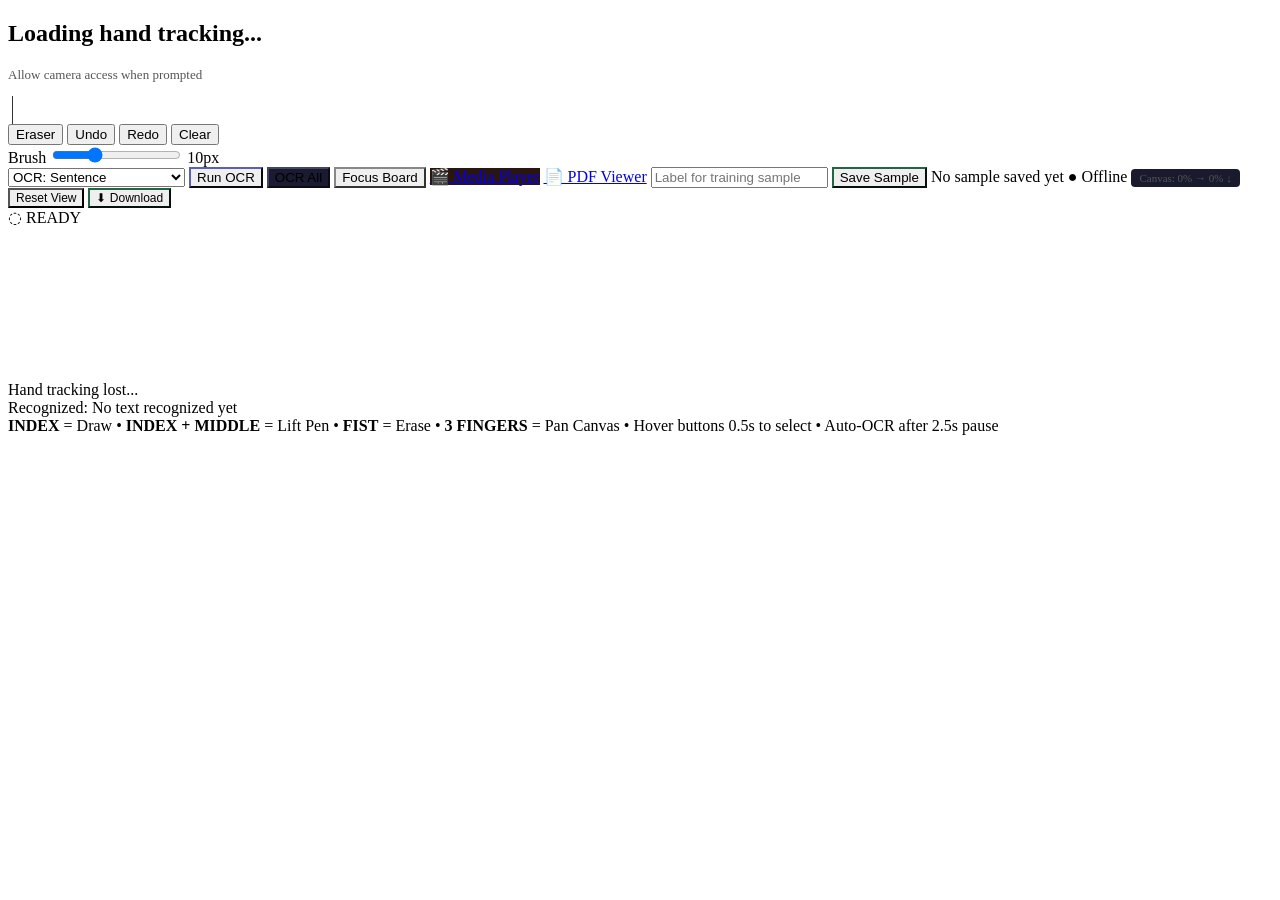
==== commit dc8ca6a7: "Add Media Player button to home page toolbar" ====
--- a/frontend/index.html
+++ b/frontend/index.html
@@ -52,6 +52,7 @@
     <button class="tool-btn" id="btn-ocr" style="border-color:#336">Run OCR</button>
     <button class="tool-btn" id="btn-ocr-all" style="border-color:#446;background:#1a1a30">OCR All</button>
     <button class="tool-btn" id="btn-focus" style="border-color:#888">Focus Board</button>
+    <a class="tool-btn" id="btn-media-player" href="/mediaplayer" style="border-color:#c62;background:#2a1510">🎬 Media Player</a>
     <a class="tool-btn" id="btn-pdf-viewer" href="/pdfviewer" style="border-color:#267">📄 PDF Viewer</a>
 
     <!-- Training sample controls -->
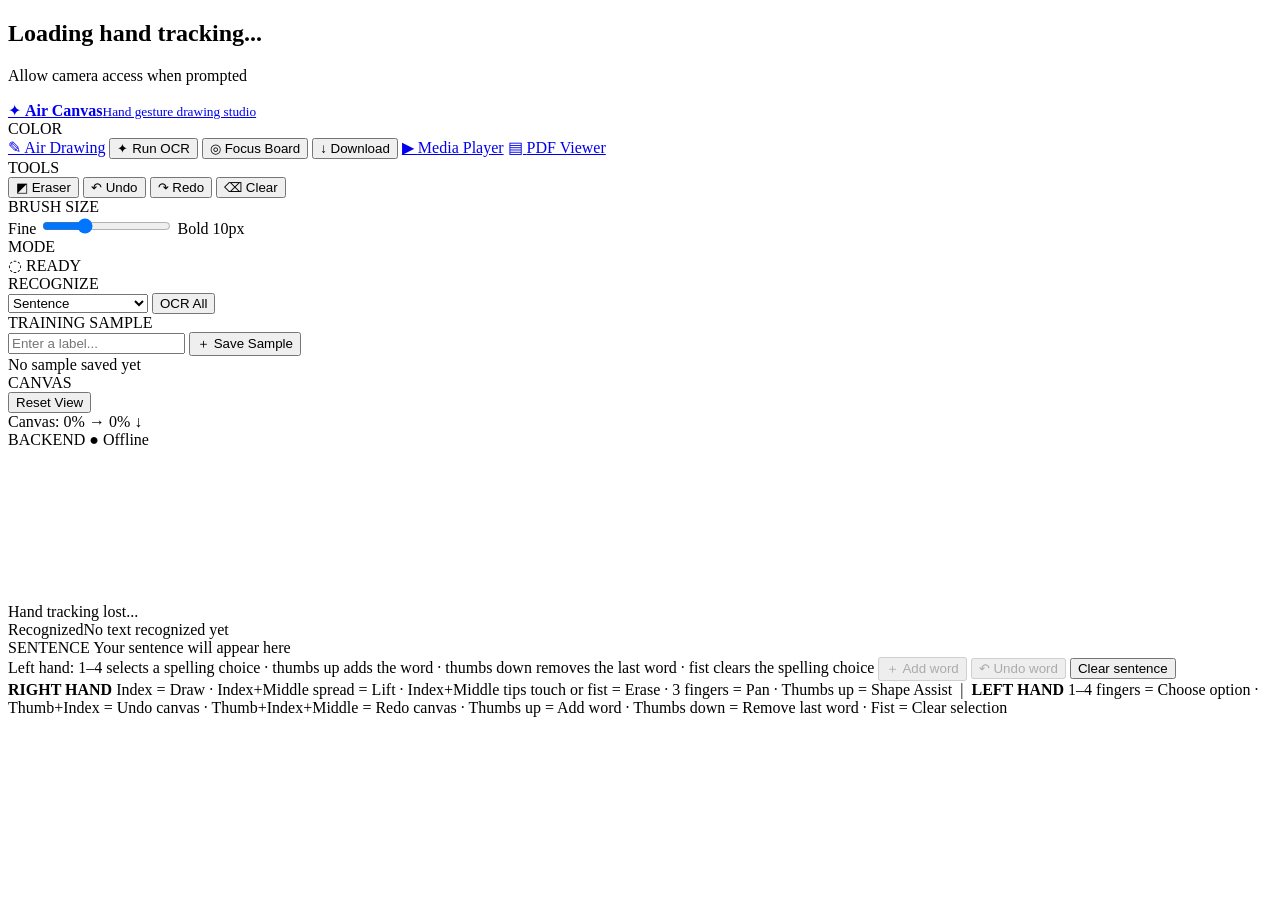
==== commit f03350db: "Merge spellchecker, shape assist, and LLM suggestions into main" ====
--- a/frontend/index.html
+++ b/frontend/index.html
@@ -5,74 +5,96 @@
   <meta charset="UTF-8" />
   <meta name="viewport" content="width=device-width, initial-scale=1.0" />
   <title>Air Drawing — Hand Gesture Text Recognizer</title>
-  <link rel="stylesheet" href="/static/styles.css?v=2" />
+  <link rel="stylesheet" href="/static/styles.css?v=25" />
 </head>
 
 <body>
-
-  <!-- Loading overlay (shown while camera + MediaPipe loads) -->
   <div id="loading">
     <div class="spinner"></div>
     <h2>Loading hand tracking...</h2>
-    <p style="color:#555;font-size:13px">Allow camera access when prompted</p>
+    <p>Allow camera access when prompted</p>
   </div>
 
-  <!-- ═══════════════════════════════════════════════════════════ -->
-  <!-- TOOLBAR — Colors, tools, OCR controls                      -->
-  <!-- ═══════════════════════════════════════════════════════════ -->
-  <div id="toolbar">
-    <!-- Color buttons (built dynamically by JS) -->
-    <div id="color-btns"></div>
+  <header class="app-header">
+    <a class="brand" href="/" aria-label="Air Drawing home">
+      <span class="brand-mark">✦</span>
+      <span><strong>Air Canvas</strong><small>Hand gesture drawing studio</small></span>
+    </a>
+    <div class="header-palette" aria-label="Drawing colors">
+      <span class="palette-label">COLOR</span>
+      <div id="color-btns" aria-label="Ink colors"></div>
+    </div>
+    <nav class="app-nav" aria-label="Workspace tools">
+      <a class="nav-link active" href="/">✎ <span>Air Drawing</span></a>
+      <button class="tool-btn accent-btn nav-action" id="btn-ocr" title="Recognize the current drawing">✦ <span>Run OCR</span></button>
+      <button class="tool-btn nav-action" id="btn-focus" title="Toggle whiteboard focus mode">◎ <span>Focus Board</span></button>
+      <button class="tool-btn download-btn nav-action" id="btn-download" title="Download the drawing">↓ <span>Download</span></button>
+      <a class="nav-link" id="btn-media-player" href="/mediaplayer">▶ <span>Media Player</span></a>
+      <a class="nav-link" id="btn-pdf-viewer" href="/pdfviewer">▤ <span>PDF Viewer</span></a>
+    </nav>
+  </header>
 
-    <!-- Divider -->
-    <div style="width:1px;height:28px;background:#333;margin:0 4px"></div>
+  <main class="workspace">
+    <section id="toolbar" aria-label="Drawing controls">
+      <div class="control-row primary-controls">
+        <div class="control-group tools-group">
+          <span class="group-label">TOOLS</span>
+          <div class="button-set">
+            <button class="tool-btn" id="btn-erase">◩ <span>Eraser</span></button>
+            <button class="tool-btn" id="btn-undo">↶ <span>Undo</span></button>
+            <button class="tool-btn" id="btn-redo">↷ <span>Redo</span></button>
+            <button class="tool-btn danger" id="btn-clear">⌫ <span>Clear</span></button>
+          </div>
+        </div>
+        <div class="control-group brush-group">
+          <label class="group-label" for="brush-range">BRUSH SIZE</label>
+          <div class="brush-control">
+            <span>Fine</span>
+            <input type="range" id="brush-range" min="2" max="28" value="10" />
+            <span>Bold</span>
+            <output id="brush-val">10px</output>
+          </div>
+        </div>
+        <div class="mode-wrap">
+          <span class="group-label">MODE</span>
+          <div id="mode-label">◌ READY</div>
+        </div>
+      </div>
 
-    <!-- Tool buttons -->
-    <button class="tool-btn" id="btn-erase">Eraser</button>
-    <button class="tool-btn" id="btn-undo">Undo</button>
-    <button class="tool-btn" id="btn-redo">Redo</button>
-    <button class="tool-btn danger" id="btn-clear">Clear</button>
-
-    <!-- Brush size slider -->
-    <div class="brush-control">
-      <span>Brush</span>
-      <input type="range" id="brush-range" min="2" max="28" value="10" />
-      <span id="brush-val">10px</span>
-    </div>
-
-    <!-- OCR mode selector -->
-    <select class="ocr-select" id="ocr-mode">
-      <option value="sentence">OCR: Sentence</option>
-      <option value="continuous">OCR: Continuous Append</option>
-      <option value="line">OCR: Line</option>
-      <option value="word">OCR: Word</option>
-    </select>
-
-    <!-- OCR trigger buttons -->
-    <button class="tool-btn" id="btn-ocr" style="border-color:#336">Run OCR</button>
-    <button class="tool-btn" id="btn-ocr-all" style="border-color:#446;background:#1a1a30">OCR All</button>
-    <button class="tool-btn" id="btn-focus" style="border-color:#888">Focus Board</button>
-    <a class="tool-btn" id="btn-media-player" href="/mediaplayer" style="border-color:#c62;background:#2a1510">🎬 Media Player</a>
-    <a class="tool-btn" id="btn-pdf-viewer" href="/pdfviewer" style="border-color:#267">📄 PDF Viewer</a>
-
-    <!-- Training sample controls -->
-    <input class="label-input" id="sample-label" type="text" placeholder="Label for training sample" />
-    <button class="tool-btn" id="btn-save-sample" style="border-color:#264">Save Sample</button>
-    <span class="sample-status" id="sample-status">No sample saved yet</span>
-
-    <!-- Status indicators -->
-    <span id="conn-status" class="disconnected">● Offline</span>
-    <span id="pan-indicator" style="font-size:11px;color:#555;padding:3px 8px;background:#1a1a2e;border-radius:4px;">Canvas: 0% → 0% ↓</span>
-    <button class="tool-btn" id="btn-reset-view" style="border-color:#555;font-size:12px;">Reset View</button>
-    <button class="tool-btn" id="btn-download" style="border-color:#264;font-size:12px;">⬇ Download</button>
-
-    <!-- Mode label (shows DRAWING / ERASING / PEN UP etc.) -->
-    <div id="mode-label">◌ READY</div>
-  </div>
-
-  <!-- ═══════════════════════════════════════════════════════════ -->
-  <!-- CANVAS AREA — Webcam video + drawing surface + overlay      -->
-  <!-- ═══════════════════════════════════════════════════════════ -->
+      <div class="control-row secondary-controls">
+        <div class="control-group recognize-group">
+          <span class="group-label">RECOGNIZE</span>
+          <div class="button-set">
+            <select class="ocr-select" id="ocr-mode" aria-label="OCR mode">
+              <option value="sentence">Sentence</option>
+              <option value="continuous">Continuous Append</option>
+              <option value="line">Line</option>
+              <option value="word">Word</option>
+            </select>
+            <button class="tool-btn" id="btn-ocr-all">OCR All</button>
+          </div>
+        </div>
+        <div class="control-group sample-group">
+          <label class="group-label" for="sample-label">TRAINING SAMPLE</label>
+          <div class="button-set">
+            <input class="label-input" id="sample-label" type="text" placeholder="Enter a label..." />
+            <button class="tool-btn save-btn" id="btn-save-sample">＋ <span>Save Sample</span></button>
+          </div>
+          <span class="sample-status" id="sample-status">No sample saved yet</span>
+        </div>
+        <div class="control-group view-group">
+          <span class="group-label">CANVAS</span>
+          <div class="button-set">
+            <button class="tool-btn" id="btn-reset-view">Reset View</button>
+          </div>
+          <span id="pan-indicator">Canvas: 0% → 0% ↓</span>
+        </div>
+        <div class="connection-group">
+          <span class="group-label">BACKEND</span>
+          <span id="conn-status" class="disconnected">● Offline</span>
+        </div>
+      </div>
+    </section>
   <div id="canvas-wrapper">
     <video id="webcam" autoplay playsinline muted></video>
     <canvas id="draw-canvas"></canvas>
@@ -81,22 +103,55 @@
   </div>
 
   <!-- ═══════════════════════════════════════════════════════════ -->
+  </main>
+
   <!-- OCR RESULT BAR — Shows recognized text                      -->
   <!-- ═══════════════════════════════════════════════════════════ -->
+  <div id="bottom-popups" aria-live="polite">
   <div id="ocr-bar">
-    <span>Recognized:</span>
-    <span id="ocr-text">No text recognized yet</span>
+    <div class="ocr-result-content">
+      <div class="ocr-original-row"><span class="ocr-caption">Recognized</span><span id="ocr-text">No text recognized yet</span></div>
+      <div id="spell-status" hidden aria-live="polite"></div>
+      <div id="spell-suggestion" hidden>
+        <div class="ocr-suggestion-row" id="spell-suggestion-row"><span class="ocr-caption" id="spell-caption">Suggestion</span><span id="spell-corrected-text"></span></div>
+        <div id="spell-correction-list"></div>
+      </div>
+    </div>
+    <div id="spell-actions" hidden>
+      <button class="tool-btn accept-correction" id="btn-accept-correction" type="button">Use suggestion</button>
+      <button class="tool-btn" id="btn-keep-original" type="button">Keep original</button>
+      <span id="spell-feedback" aria-live="polite"></span>
+    </div>
+  </div>
+
+  <section id="sentence-builder" class="sentence-builder" aria-label="Sentence builder">
+    <div class="sentence-line">
+      <span class="sentence-caption">SENTENCE</span>
+      <span id="sentence-text" aria-live="polite">Your sentence will appear here</span>
+    </div>
+    <div id="next-word-panel" hidden aria-live="polite">
+      <span class="sentence-caption">NEXT WORD</span>
+      <span id="next-word-status">Suggestions appear after you add a word.</span>
+      <div id="next-word-options"></div>
+    </div>
+    <div class="sentence-controls">
+      <span id="sentence-hint">Left hand: 1–4 selects a spelling choice · thumbs up adds the word · thumbs down removes the last word · fist clears the spelling choice</span>
+      <button class="tool-btn sentence-action" id="btn-commit-word" type="button" disabled>＋ Add word</button>
+      <button class="tool-btn sentence-action" id="btn-pop-word" type="button" disabled>↶ Undo word</button>
+      <button class="tool-btn sentence-action" id="btn-clear-sentence" type="button">Clear sentence</button>
+    </div>
+  </section>
   </div>
 
   <!-- ═══════════════════════════════════════════════════════════ -->
   <!-- STATUS BAR — Gesture instructions                           -->
   <!-- ═══════════════════════════════════════════════════════════ -->
   <div id="status-bar">
-    <strong>INDEX</strong> = Draw • <strong>INDEX + MIDDLE</strong> = Lift Pen • <strong>FIST</strong> = Erase • <strong>3 FINGERS</strong> = Pan Canvas • Hover buttons 0.5s to select • Auto-OCR after 2.5s pause
+    <strong>RIGHT HAND</strong> Index = Draw · Index+Middle spread = Lift · Index+Middle tips touch or fist = Erase · 3 fingers = Pan · Thumbs up = Shape Assist &nbsp;|&nbsp; <strong>LEFT HAND</strong> 1–4 fingers = Choose option · Thumb+Index = Undo canvas · Thumb+Index+Middle = Redo canvas · Thumbs up = Add word · Thumbs down = Remove last word · Fist = Clear selection
   </div>
 
   <!-- Load the application (ES module) -->
-  <script type="module" src="/static/js/app.js"></script>
+  <script type="module" src="/static/js/app.js?v=50"></script>
 
 </body>
 </html>
